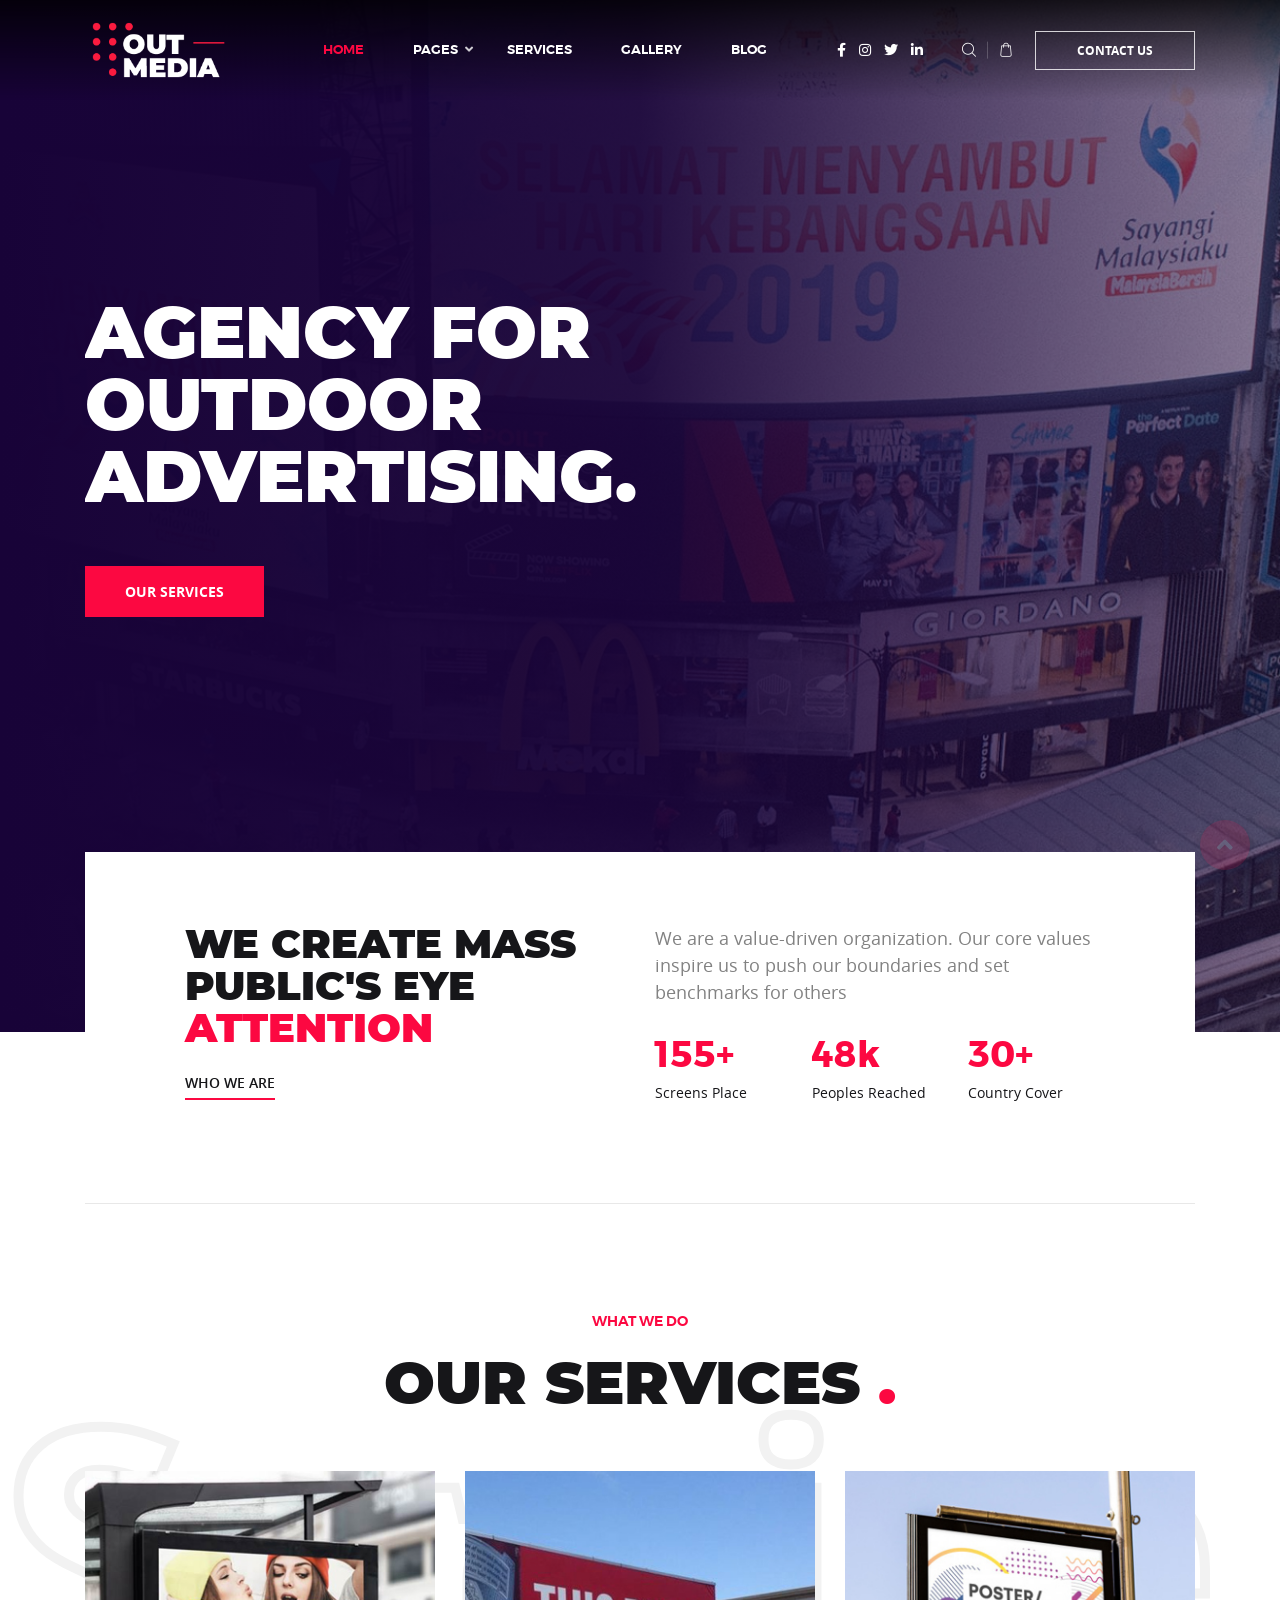
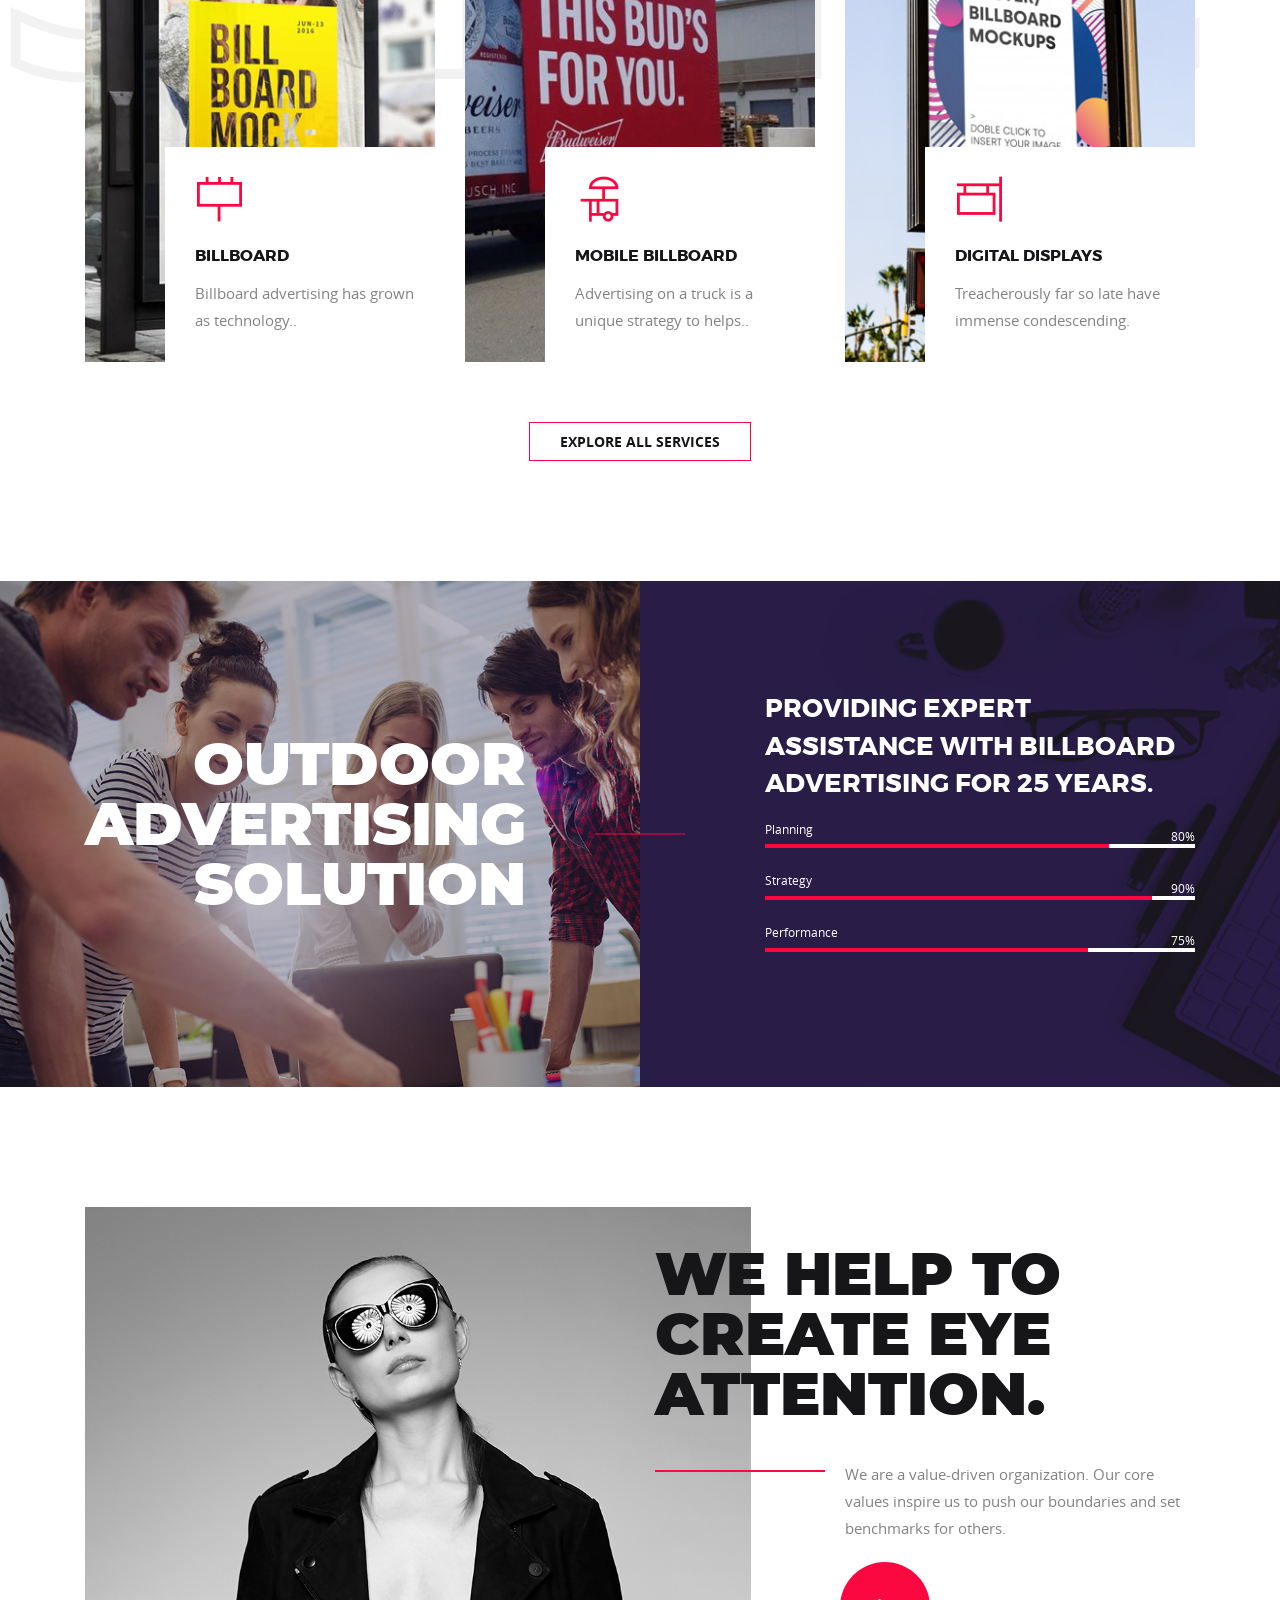
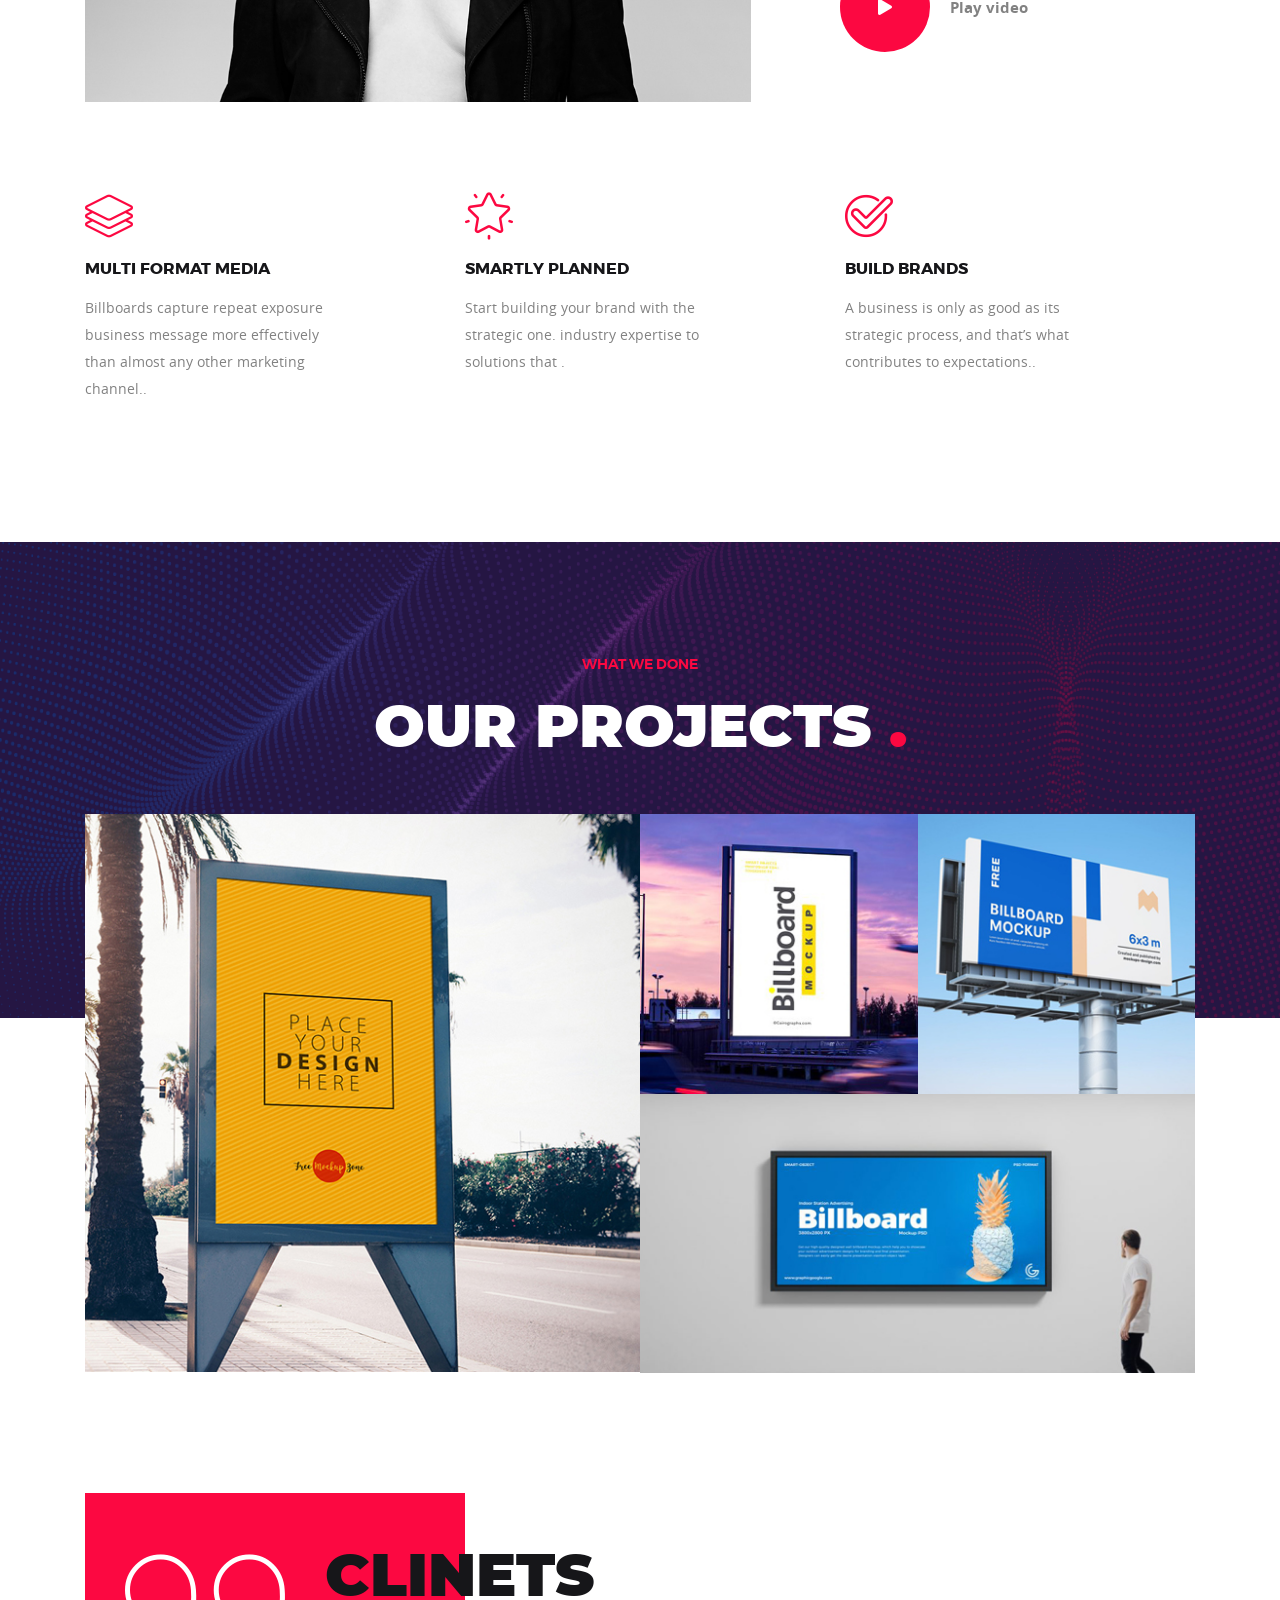
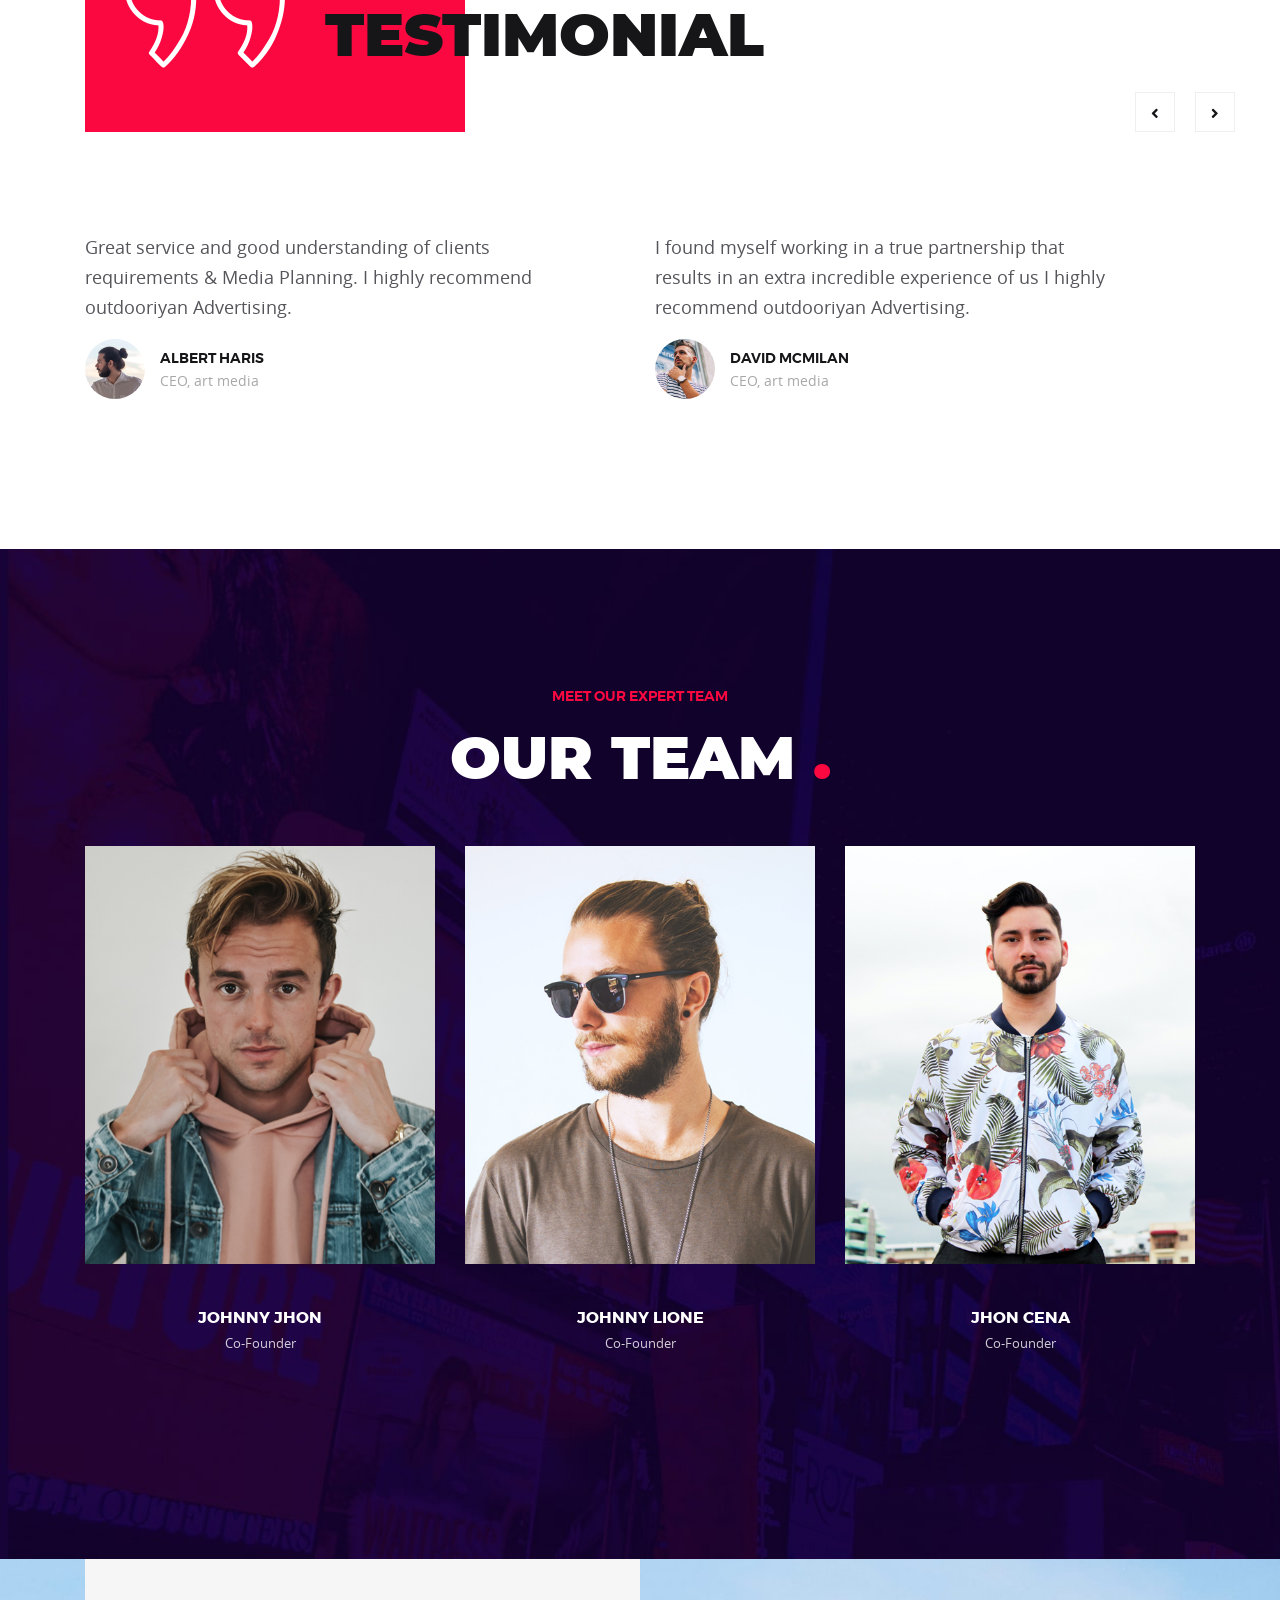
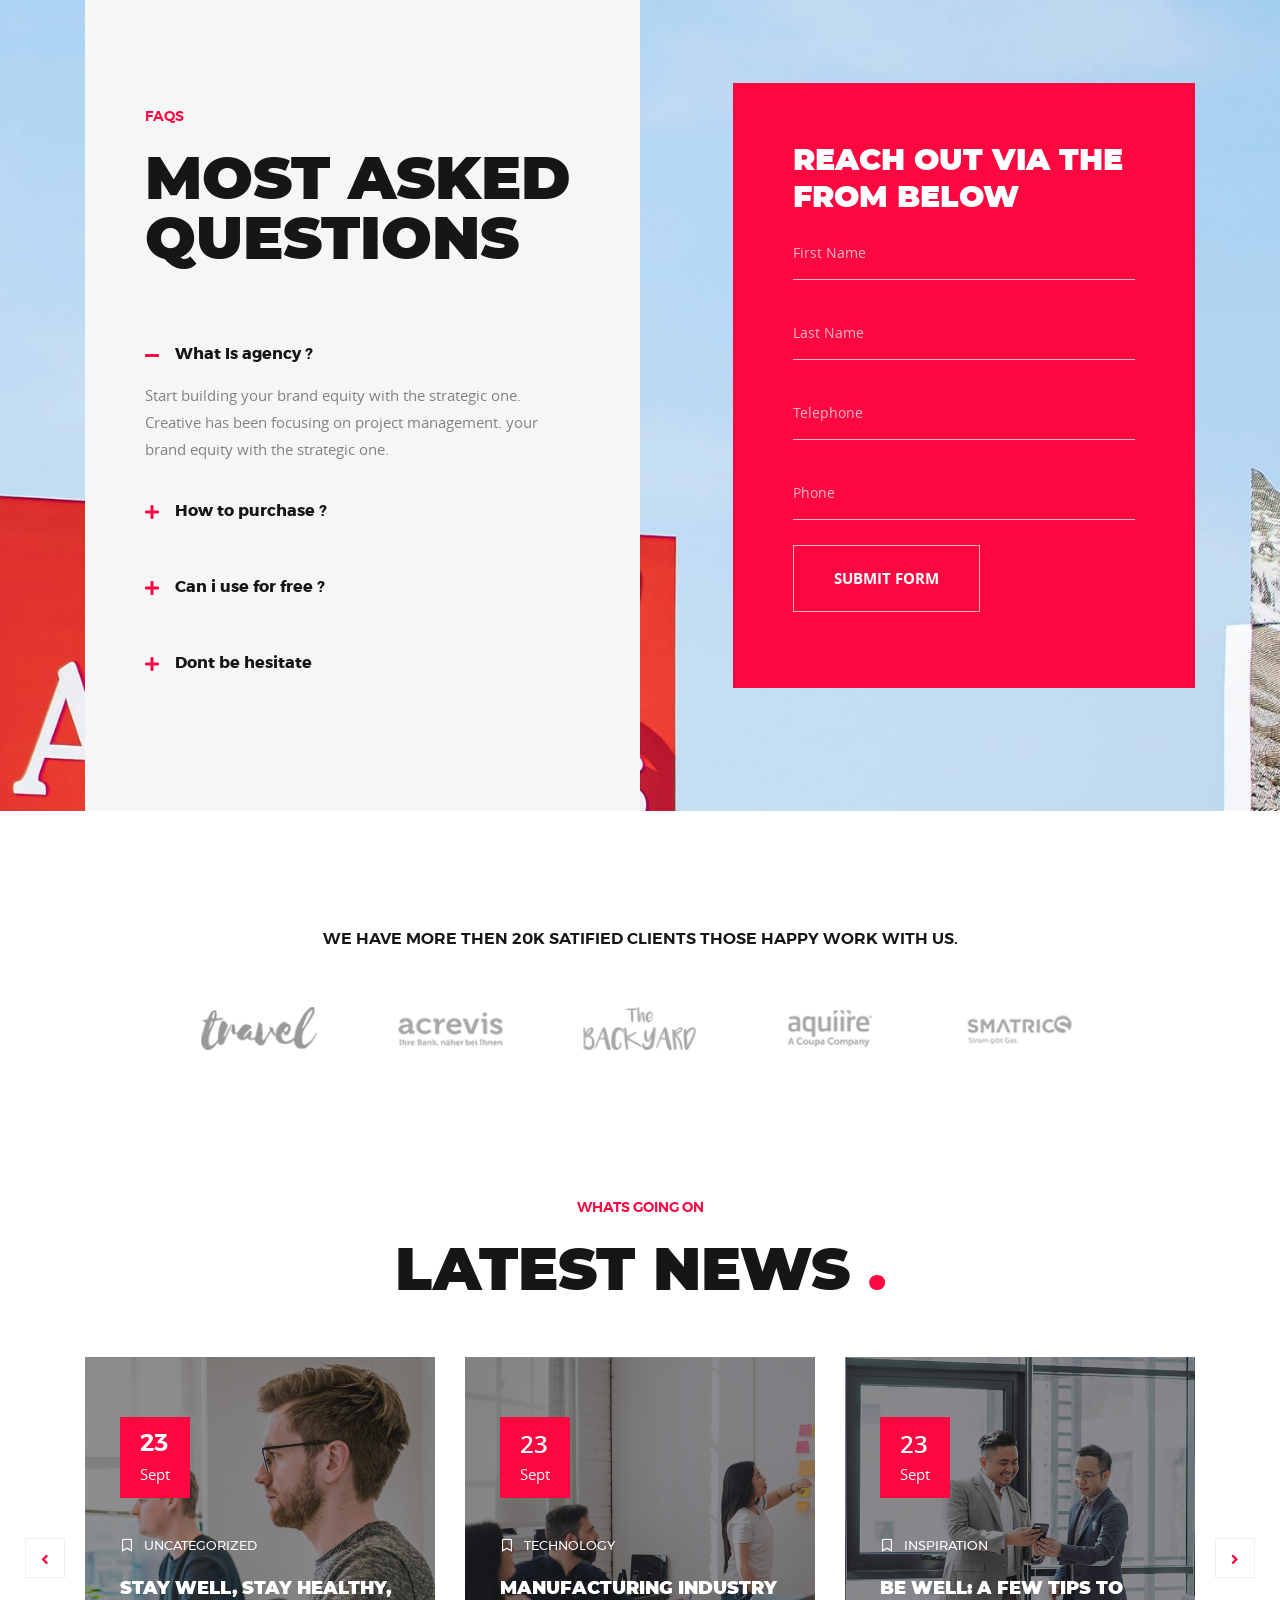
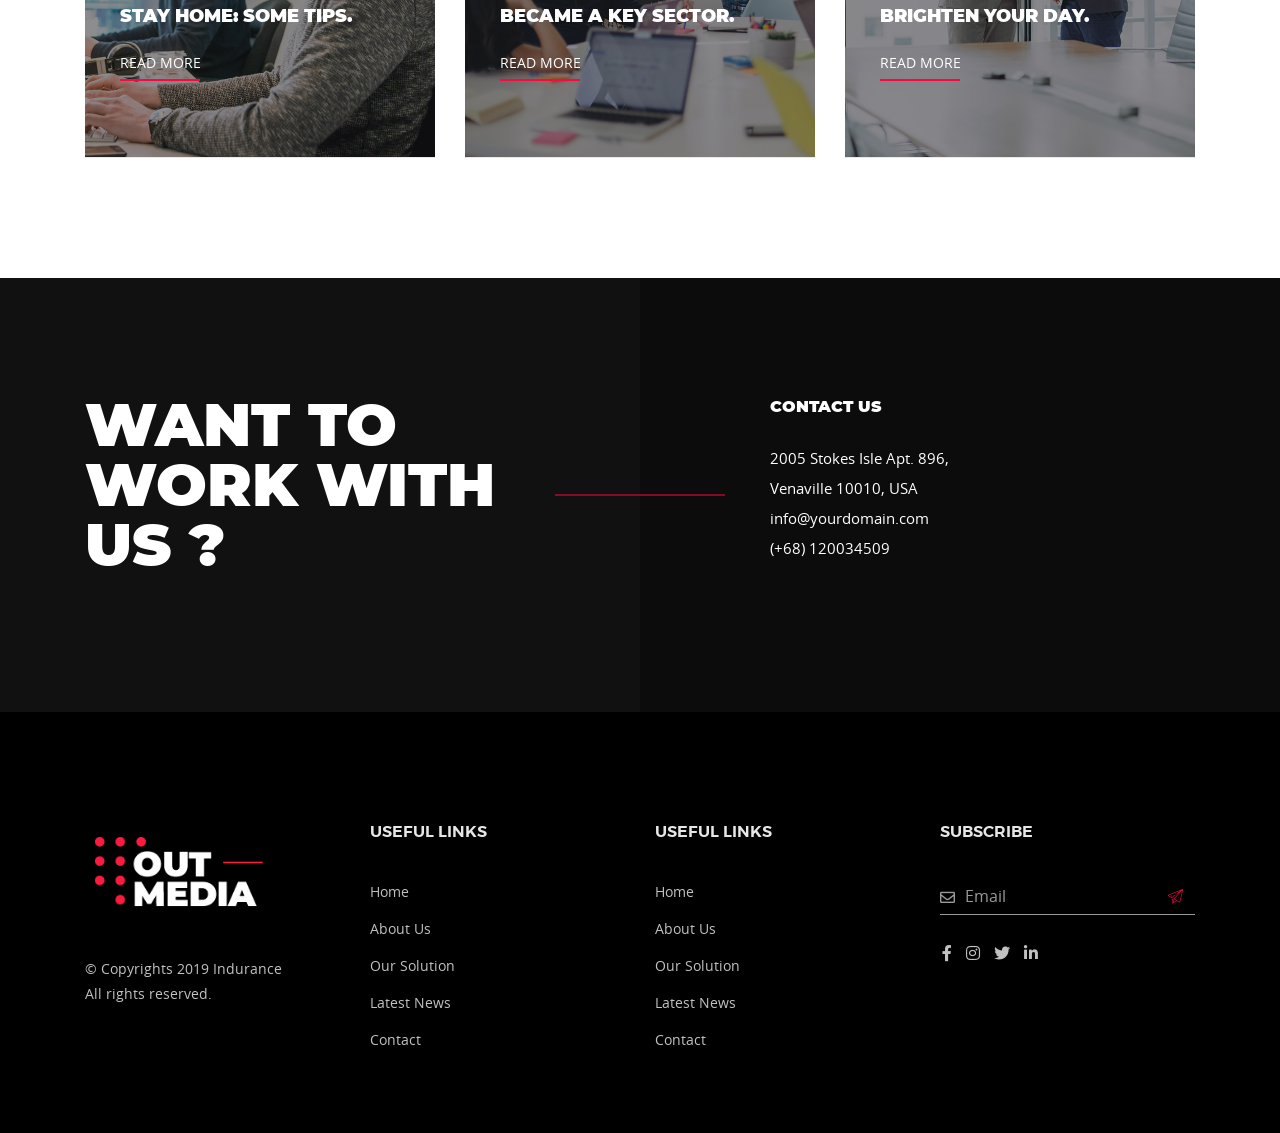
==== index.html @ 64bf1b4a "Gadlix-Start" ====
<!DOCTYPE html>
<html lang="en">

<head>
    <meta charset="UTF-8">
    <meta name="viewport" content="width=device-width, initial-scale=1.0">
    <meta http-equiv="X-UA-Compatible" content="IE=edge" />
    <meta http-equiv="X-UA-Compatible" content="ie=edge">
    <title>Outmedia | Outdoor & Billboard Agency HTML Template</title>
    <!-- favicon -->
    <link rel=icon href=favicon.png sizes="20x20" type="image/png">
    <!-- animate -->
    <link rel="stylesheet" href="assets/css/animate.css">
    <!-- bootstrap -->
    <link rel="stylesheet" href="assets/css/bootstrap.min.css">
    <!-- magnific popup -->
    <link rel="stylesheet" href="assets/css/magnific-popup.css">
    <!-- owl carousel -->
    <link rel="stylesheet" href="assets/css/owl.carousel.min.css">
    <!-- fontawesome -->
    <link rel="stylesheet" href="assets/css/font-awesome.min.css">
    <!-- flaticon -->
    <link rel="stylesheet" href="assets/css/flaticon.css">
    <!-- Main Stylesheet -->
    <link rel="stylesheet" href="assets/css/style.css">
    <!-- responsive Stylesheet -->
    <link rel="stylesheet" href="assets/css/responsive.css">

</head>

<body>
    <!-- //. search Popup -->
    <div class="body-overlay" id="body-overlay"></div>
    <div class="search-popup" id="search-popup">
        <form action="https://freakytheme.com/html/outmedia/index.html" class="search-form">
            <div class="form-group">
                <input type="text" class="form-control" placeholder="Search.....">
            </div>
            <button class="close-btn border-none"><i class="fas fa-times"></i></button>
        </form>
    </div>
    <div class="header">
        <!-- support bar area end -->
        <nav class="navbar nav-custom navbar-expand-lg">
            <div class="container nav-custom-container">
                <div class="responsive-mobile-menu">
                    <div class="logo-wrapper">
                        <a href="index.html" class="logo">
                            <img class="def" src="assets/img/logo.png" alt="">
                            <img class="alt" src="assets/img/logo-alt.png" alt="">
                        </a>
                    </div>
                    <button class="navbar-toggler cross-menu" type="button" data-toggle="collapse" data-target="#bizcoxx_main_menu" aria-expanded="false" aria-label="Toggle navigation">
                        <span class="cross-menu-wrapper">
                            <span class="bar1"></span>
                            <span class="bar2"></span>
                            <span class="bar3"></span>
                        </span>
                    </button>
                </div>
                <div class="collapse navbar-collapse" id="bizcoxx_main_menu">
                    <ul class="nav-custom-menu navbar-nav">
                        <li class="current-menu-item">
                            <a href="index.html">Home</a>
                        </li>
                        <li class="menu-item-has-children">
                            <a href="#">Pages</a>
                            <ul class="sub-menu">
                                <li><a href="about.html">About</a></li>
                                <li><a href="service-details.html">Service Single</a></li>
                                <li><a href="contact.html">Contact</a></li>
                            </ul>
                        </li>
                        <li>
                            <a href="services.html">Services</a>
                        </li>
                        <li><a href="gallery.html">Gallery</a></li>
                        <li><a href="blog-details.html">Blog</a></li>
                    </ul>
                </div>
                <div class="nav-right-content">
                    <div class="icon-part">
                        <ul class="social_link">
                            <li><a href="#"><i class="fab fa-facebook-f"></i></a></li>
                            <li><a href="#"><i class="fab fa-instagram"></i></a></li>
                            <li><a href="#"><i class="fab fa-twitter"></i></a></li>
                            <li><a href="#"><i class="fab fa-linkedin-in"></i></a></li>
                        </ul>
                        <ul class="cart-icon">
                            <li id="search"><a href="#"><i class="flaticon-magnifying-glass
                                                    "></i></a></li>
                            <li class="cart"><a href="#"><i class="flaticon-shopping-bag"></i></a></li>
                        </ul>
                    </div>
                    <div class="btn-wrapper">
                        <a href="#" class="boxed-btn blank">contact us</a>
                    </div>
                </div>
            </div>
        </nav>
        <!-- navbar area end -->
    </div>
    <div class="header-slider">
        <div class="header-area header-bg" style="background-image:url(assets/img/header-slider/slider-image-1.jpg);">
            <div class="container">
                <div class="row">
                    <div class="col-lg-7">
                        <div class="header-inner">
                            <!-- header inner -->
                            <h1 class="title">Agency for outdoor advertising.</h1>
                            <div class="btn-wrapper  desktop-left padding-top-30">
                                <a href="#" class="boxed-btn">Our services</a>
                            </div>
                        </div>
                        <!-- //.header inner -->
                    </div>
                </div>
            </div>
        </div>
        <div class="header-area header-bg overly" style="background-image:url(assets/img/header-slider/slider-image-2.jpg);">
            <div class="container">
                <div class="row">
                    <div class="col-lg-7">
                        <div class="header-inner">
                            <!-- header inner -->
                            <h1 class="title">Build Your Brand image with us
                            </h1>
                            <div class="btn-wrapper  desktop-left padding-top-30">
                                <a href="#" class="boxed-btn">Our services</a>
                            </div>
                        </div>
                        <!-- //.header inner -->
                    </div>
                </div>
            </div>
        </div>
        <div class="header-area header-bg" style="background-image:url(assets/img/header-slider/slider-image-3.jpg);">
            <div class="container">
                <div class="row">
                    <div class="col-lg-7">
                        <div class="header-inner">
                            <!-- header inner -->
                            <h1 class="title">Builds brand awareness immediatly
                            </h1>
                            <div class="btn-wrapper  desktop-left padding-top-30">
                                <a href="#" class="boxed-btn">Our services</a>
                            </div>
                        </div>
                        <!-- //.header inner -->
                    </div>
                </div>
            </div>
        </div>
    </div>
    <div class="counterup-area padding-bottom-80">
        <div class="container">
            <div class="counter-area m-top bg-white padding-top-110 padding-bottom-105">
                <div class="row">
                    <div class="col-lg-6">
                        <div class="section-inner">
                            <h2 class="section-inner-title">
                                we create mass public's eye <span>attention</span>
                            </h2>
                            <div class="btn-wrapper">
                                <a class="who-btn" href="#">who we are</a>
                            </div>
                        </div>
                    </div>
                    <div class="col-lg-6">
                        <div class="row">
                            <div class="col-lg-12">
                                <div class="counter-content">
                                    <p>We are a value-driven organization. Our core values inspire us to push our boundaries and set benchmarks for others</p>
                                </div>
                            </div>
                            <div class="col-md-4 col-sm-4 col-6">
                                <div class="single-counterup-01">
                                    <div class="content">
                                        <div class="count-wrap"><span class="count-num">250</span>+</div>
                                        <h4 class="title">Screens Place</h4>
                                    </div>
                                </div>
                            </div>
                            <div class="col-md-4 col-sm-4 col-6">
                                <div class="single-counterup-01">
                                    <div class="content">
                                        <div class="count-wrap"><span class="count-num">79</span>k</div>
                                        <h4 class="title">Peoples Reached</h4>
                                    </div>
                                </div>
                            </div>
                            <div class="col-md-4 col-sm-4 col-6">
                                <div class="single-counterup-01">
                                    <div class="content">
                                        <div class="count-wrap"><span class="count-num">49</span>+</div>
                                        <h4 class="title">Country Cover</h4>
                                    </div>
                                </div>
                            </div>
                        </div>
                    </div>
                </div>
            </div>
        </div>
    </div>

    <!-- Our Provide Area -->
    <section class="our-service-area padding-bottom-120">
        <div class="bg-text">
            <span class="title">Service</span>
        </div>
        <div class="container">
            <div class="row justify-content-center">
                <div class="col-lg-8">
                    <div class="section-title desktop-center padding-top-25 margin-bottom-55">
                        <p class="meta">what we do</p>
                        <h2 class="title">our SERVICES <span>.</span>
                        </h2>
                    </div>
                </div>
            </div>
            <div class="row">
                <div class="col-lg-4 col-md-6">
                    <div class="single-what-we-service-item margin-bottom-30">
                        <a href="#">
                            <div class="single-what-img">
                                <img src="assets/img/service/01.jpg" alt="">
                            </div>
                            <div class="content-wrapper">
                                <div class="icon">
                                    <i class="flaticon-2-billboard"></i>
                                </div>
                                <div class="content">
                                    <h4 class="title">Billboard</h4>
                                    <p>Billboard advertising has grown as technology..</p>
                                </div>
                            </div>
                        </a>
                    </div>
                </div>
                <div class="col-lg-4 col-md-6">
                    <div class="single-what-we-service-item margin-bottom-30">
                        <a href="#">
                            <div class="single-what-img">
                                <img src="assets/img/service/02.jpg" alt="">
                            </div>
                            <div class="content-wrapper">
                                <div class="icon">
                                    <i class="flaticon-2-hot-dog"></i>
                                </div>
                                <div class="content">
                                    <h4 class="title">Mobile Billboard</h4>
                                    <p>Advertising on a truck is a unique strategy to helps..</p>
                                </div>
                            </div>
                        </a>
                    </div>
                </div>
                <div class="col-lg-4 col-md-6">
                    <div class="single-what-we-service-item margin-bottom-30">
                        <a href="#">
                            <div class="single-what-img">
                                <img src="assets/img/service/03.jpg" alt="">
                            </div>
                            <div class="content-wrapper">
                                <div class="icon">
                                    <i class="flaticon-2-signboard"></i>
                                </div>
                                <div class="content">
                                    <h4 class="title">Digital Displays</h4>
                                    <p>Treacherously far so late have immense condescending.</p>
                                </div>
                            </div>
                        </a>
                    </div>
                </div>
                <div class="col-lg-12">
                    <div class="btn-wrapper desktop-center margin-top-30">
                        <a href="#" class="boxed-btn blank">explore all services</a>
                    </div>
                </div>
            </div>
        </div>
    </section>

    <!-- Our Advertising -->
    <div class="our-advertising-area bg-image padding-top-110 padding-bottom-110">
        <div class="line-b"></div>
        <div class="container">
            <div class="row">
                <div class="col-lg-6">
                    <div class="section-title white">
                        <h2 class="title">
                            Outdoor Advertising solution
                        </h2>
                    </div>
                </div>
                <div class="col-lg-6">
                    <div class="our-milestone">
                        <h2 class="title"> Providing expert assistance with billboard advertising for 25 years.</h2>
                        <div class="milestone-plan">
                            <div class="progress-item-wrapper">
                                <div class="progress-item">
                                    <div class="single-progressbar">
                                        <h4 class="subtitle">Planning</h4>
                                        <div class="html"></div>
                                    </div>
                                    <div class="single-progressbar">
                                        <h4 class="subtitle">Strategy</h4>
                                        <div class="css"></div>
                                    </div>
                                    <div class="single-progressbar">
                                        <h4 class="subtitle">Performance</h4>
                                        <div class="php"></div>
                                    </div>
                                </div>
                            </div>
                        </div>
                    </div>
                </div>
            </div>
        </div>
    </div>


    <!-- Our Business Growth -->
    <section class="our-business-area padding-bottom-120 padding-top-120">
        <div class="container">
            <div class="business-growth bg-image margin-bottom-90">
                <div class="row justify-content-center">
                    <div class="col-md-6 offset-md-6">
                        <div class="business-growth-top">
                            <div class="section-title padding-top-40 margin-bottom-55">
                                <h2 class="title">We help to create eye attention.
                                </h2>
                                <p>We are a value-driven organization. Our core values inspire us to push our boundaries and set benchmarks for others.</p>
                                <div class="vdo-btn">
                                    <a class="mfp-iframe video-play-btn" href="https://www.youtube.com/watch?v=-ZwQtICNbRc"><span class="video-play"><i class="fas fa-play mfp-iframe"></i></span>Play video</a>
                                </div>
                            </div>
                        </div>
                    </div>
                </div>
            </div>
            <div class="row">
                <div class="col-lg-4 col-sm-6">
                    <div class="single-why-us-box margin-bottom-20">
                        <div class="icon">
                            <i class="flaticon-3-layers"></i>
                        </div>
                        <div class="content">
                            <h4 class="title">Multi Format Media</h4>
                            <p>Billboards capture repeat exposure  business message more effectively than almost any other marketing channel..
                            </p>
                        </div>
                    </div>
                </div>
                <div class="col-lg-4 col-sm-6">
                    <div class="single-why-us-box margin-bottom-20">
                        <div class="icon">
                            <i class="flaticon-3-favorites"></i>
                        </div>
                        <div class="content">
                            <h4 class="title">Smartly Planned</h4>
                            <p>Start building your brand with the strategic one. industry expertise to solutions that .
                            </p>
                        </div>
                    </div>
                </div>
                <div class="col-lg-4 col-sm-6">
                    <div class="single-why-us-box margin-bottom-20">
                        <div class="icon">
                            <i class="flaticon-3-checked"></i>
                        </div>
                        <div class="content">
                                <h4 class="title">Build Brands</h4>
                            <p>A business is only as good as its strategic process, and that’s what contributes to expectations..
                            </p>
                        </div>
                    </div>
                </div>
            </div>
        </div>
    </section>
    <!-- Our Project Gallery -->
    <section class="our-project-area bg-image padding-top-110 padding-bottom-120">
        <div class="container">
            <div class="row justify-content-center">
                <div class="col-lg-8">
                    <div class="section-title white desktop-center margin-bottom-55">
                        <p class="meta">What we done</p>
                        <h2 class="title">our projects <span>.</span> </h2>
                    </div>
                </div>
            </div>
            <div class="row no-gutters">
                <div class="col-lg-6">
                    <div class="project-gallery-item">
                        <img src="assets/img/project/02.jpg" alt="">
                        <div class="content">
                            <div class="caption">
                                <h2 class="title">City billboard</h2>
                                <p>Billboard Place</p>
                            </div>
                        </div>
                    </div>
                </div>
                <div class="col-lg-6">
                    <div class="row no-gutters">
                        <div class="col-sm-6">
                            <div class="project-gallery-item">
                                <img src="assets/img/project/03.jpg" alt="">
                                <div class="content">
                                    <div class="caption">
                                        <h2 class="title">Art Gallery</h2>
                                        <p>Digital Sign</p>
                                    </div>
                                </div>
                            </div>
                        </div>
                        <div class="col-sm-6">
                            <div class="project-gallery-item">
                                <img src="assets/img/project/04.jpg" alt="">
                                <div class="content">
                                    <a href="#">
                                        <h2 class="title">Food Print</h2>
                                        <p>Mobile Billboard</p>
                                    </a>
                                </div>
                            </div>
                        </div>
                        <div class="col-md-12">
                            <div class="project-gallery-item">
                                <img src="assets/img/project/05.jpg" alt="">
                                <div class="content">
                                    <a href="#">
                                        <h2 class="title">art Gallery</h2>
                                        <p>Hoarding</p>
                                    </a>
                                </div>
                            </div>
                        </div>
                    </div>
                </div>
            </div>
        </div>
    </section>


    <!-- testimonial area start  -->
    <section class="testimonial-area padding-bottom-120">
        <div class="container">
            <div class="row">
                <div class="col-xl-7 col-lg-7">
                    <div class="testimonial-top padding-bottom-50 padding-top-55">
                        <div class="section-title">
                            <div class="icon">
                                <i class="flaticon-right-quote-1"></i>
                            </div>
                            <h2 class="title">Clinets testimonial </h2>
                        </div>
                    </div>
                </div>
            </div>
            <div class="row">
                <div class="col-lg-12">
                    <div class="testimonial-carousel-area margin-top-100">
                        <div class="testimonial-carousel">
                            <div class="single-testimonial-item">
                                <div class="content">
                                    <div class="content-wrapper">
                                        <p class="description"> Great service and good understanding of clients requirements & Media Planning. I highly recommend outdooriyan Advertising.</p>
                                    </div>
                                    <div class="author-details">
                                        <div class="thumb">
                                            <img src="assets/img/testimonial/01.jpg" alt="testimonial">
                                        </div>
                                        <div class="author-meta">
                                            <h4 class="title">Albert Haris
                                            </h4>
                                            <span class="designation">CEO, art media</span>
                                        </div>
                                    </div>
                                </div>
                            </div>
                            <div class="single-testimonial-item">
                                <div class="content">
                                    <div class="content-wrapper">
                                        <p class="description">I found myself working in a true partnership that results in an extra incredible experience of us I highly recommend outdooriyan Advertising.</p>
                                    </div>
                                    <div class="author-details">
                                        <div class="thumb">
                                            <img src="assets/img/testimonial/02.jpg" alt="testimonial">
                                        </div>
                                        <div class="author-meta">
                                            <h4 class="title">David Mcmilan
                                            </h4>
                                            <span class="designation">CEO, art media</span>
                                        </div>
                                    </div>
                                </div>
                            </div>
                        </div>
                    </div>
                </div>
            </div>
        </div>
    </section>
    <!-- testimonial area end -->

    <!-- Team Section -->
    <section class="creative-team bg-image padding-top-110 padding-bottom-55" style="background-image: url(assets/img/bg/team-bg.jpg);">
        <div class="container">
            <div class="row justify-content-center">
                <div class="col-xl-8 col-lg-12">
                    <div class="section-title white desktop-center padding-top-25 margin-bottom-55">
                        <p class="meta">meet our expert team </p>
                        <h2 class="title">our team <span>.</span></h2>
                    </div>
                </div>
            </div>
            <div class="row">
                <div class="col-lg-4  col-sm-6 padding-bottom-60">
                    <div class="team-section">
                        <div class="team-img-cont">
                            <img src="assets/img/team/01.jpg" alt="">
                        </div>
                        <div class="content">
                            <div class="social-link style-03">
                                <ul>
                                    <li><a href="#"><i class="fab fa-facebook-square facebook"></i></a></li>
                                    <li><a href="#"><i class="fab fa-twitter-square twitter"></i></a></li>
                                    <li><a href="#"><i class="fab fa-google-plus-square g-plus"></i></a></li>
                                </ul>
                            </div>
                            <h4 class="title">Johnny Jhon</h4>
                            <span>Co-Founder</span>
                        </div>
                    </div>
                </div>
                <div class="col-lg-4  col-sm-6 padding-bottom-60">
                    <div class="team-section">
                        <div class="team-img-cont">
                            <img src="assets/img/team/02.jpg" alt="">
                        </div>
                        <div class="content">
                            <div class="social-link style-03">
                                <ul>
                                    <li><a href="#"><i class="fab fa-facebook-square facebook"></i></a></li>
                                    <li><a href="#"><i class="fab fa-twitter-square twitter"></i></a></li>
                                    <li><a href="#"><i class="fab fa-google-plus-square g-plus"></i></a></li>
                                </ul>
                            </div>
                            <h4 class="title">Johnny Lione</h4>
                            <span>Co-Founder</span>
                        </div>
                    </div>
                </div>
                <div class="col-lg-4  col-sm-6 padding-bottom-60">
                    <div class="team-section">
                        <div class="team-img-cont">
                            <img src="assets/img/team/03.jpg" alt="">
                        </div>
                        <div class="content">
                            <div class="social-link style-03">
                                <ul>
                                    <li><a href="#"><i class="fab fa-facebook-square facebook"></i></a></li>
                                    <li><a href="#"><i class="fab fa-twitter-square twitter"></i></a></li>
                                    <li><a href="#"><i class="fab fa-google-plus-square g-plus"></i></a></li>
                                </ul>
                            </div>
                            <h4 class="title">Jhon Cena</h4>
                            <span>Co-Founder</span>
                        </div>
                    </div>
                </div>
            </div>
        </div>
    </section>

    
    <!-- Request free quote -->
    <div class="request-area bg-image" style="background-image: url(assets/img/bg/bg-faq.jpg)">
        <div class="container">
            <div class="row no-gutters">
                <div class="col-lg-6">
                    <div class="left-content-area">
                        <div class="section-title padding-top-25 margin-bottom-55">
                            <p class="meta">faqs</p>
                            <h2 class="title">Most asked questions</h2>
                        </div>
                        <div class="accordion-wrapper">
                            <div id="accordion">
                                <div class="card">
                                    <div class="card-header" id="headingOne">
                                        <h5 class="mb-0">
                                            <a href="#" data-toggle="collapse" data-target="#collapseOne" aria-expanded="true" aria-controls="collapseOne" class="collapsed">
                                                What Is agency ?
                                        </a>
                                        </h5>
                                    </div>

                                    <div id="collapseOne" class="collapse show" aria-labelledby="headingOne" data-parent="#accordion">
                                        <div class="card-body">
                                            Start building your brand equity with the strategic one. Creative has been focusing on project management. your brand equity with the strategic one.
                                        </div>
                                    </div>
                                </div>
                                <div class="card">
                                    <div class="card-header" id="headingTwo">
                                        <h5 class="mb-0">
                                            <a href="#" class="collapsed" data-toggle="collapse" data-target="#collapseTwo" aria-expanded="false" aria-controls="collapseTwo">
                                                How to purchase ?

                                      </a>
                                        </h5>
                                    </div>
                                    <div id="collapseTwo" class="collapse" aria-labelledby="headingTwo" data-parent="#accordion">
                                        <div class="card-body">
                                            If you are accused of committing a crime, you will need the very best criminal defense attorneys in Fresno. We are especially skilled.
                                        </div>
                                    </div>
                                </div>
                                <div class="card">
                                    <div class="card-header" id="headingThree">
                                        <h5 class="mb-0">
                                            <a href="#" class="collapsed" data-toggle="collapse" data-target="#collapseThree" aria-expanded="false" aria-controls="collapseThree">
                                                Can i use for free ?
                                      </a>
                                        </h5>
                                    </div>
                                    <div id="collapseThree" class="collapse" aria-labelledby="headingThree" data-parent="#accordion">
                                        <div class="card-body">
                                            If you are accused of committing a crime, you will need the very best criminal defense attorneys in Fresno. We are especially skilled.
                                        </div>
                                    </div>
                                </div>
                                <div class="card">
                                    <div class="card-header" id="headingFour">
                                        <h5 class="mb-0">
                                            <a href="#" class="collapsed" data-toggle="collapse" data-target="#collapseFour" aria-expanded="false" aria-controls="collapseThree">
                                                Dont be hesitate
                                      </a>
                                        </h5>
                                    </div>
                                    <div id="collapseFour" class="collapse" aria-labelledby="headingFour" data-parent="#accordion">
                                        <div class="card-body">
                                            If you are accused of committing a crime, you will need the very best criminal defense attorneys in Fresno. We are especially skilled.
                                        </div>
                                    </div>
                                </div>
                            </div>
                        </div>
                    </div>
                </div>
                <div class="col-lg-5 offset-lg-1">
                    <div class="right-content-area">
                        <div class="request-page-form-wrap">
                            <h4 class="title">reach out via the from below</h4>
                            <form action="https://freakytheme.com/html/outmedia/request.html" class="request-page-form" novalidate="novalidate">
                                <div class="row">
                                    <div class="col-md-12">
                                        <div class="form-group">
                                            <input type="text" name="fname" placeholder="First Name" class="form-control" required="" aria-required="true">
                                        </div>
                                    </div>
                                    <div class="col-md-12">
                                        <div class="form-group">
                                            <input type="text" name="lname" placeholder="Last Name" class="form-control" required="" aria-required="true">
                                        </div>
                                    </div>
                                    <div class="col-md-12">
                                        <div class="form-group">
                                            <input type="text" name="telephone" placeholder="Telephone" class="form-control" required="" aria-required="true">
                                        </div>
                                    </div>
                                    <div class="col-md-12">
                                        <div class="form-group">
                                            <input type="text" name="phone" placeholder="Phone" class="form-control" required="" aria-required="true">
                                        </div>
                                    </div>
                                    <div class="col-md-12">
                                        <div class="form-group">
                                            <input type="submit" value="Submit Form" class="submit-btn">
                                        </div>
                                    </div>
                                </div>
                            </form>
                        </div>
                    </div>
                </div>
            </div>
        </div>
    </div>
    <!--=======================
    Client Section
    ========================-->
    <div class="client-section bg-liteblue padding-top-120">
        <div class="container">
            <div class="row justify-content-center">
                <div class="col-lg-8">
                    <div class="section-title desktop-center padding-bottom-50">
                        <h3 class="client-title">
                            We have more then 20k satified clients those happy work with us.
                        </h3>
                    </div>
                </div>
            </div>
            <div class="row">
                <div class="col-md-10 offset-md-1">
                    <div class="client-area">
                        <div class="client-active-area">
                            <div class="single-brand">
                                <a href="#"><img src="assets/img/client/01.png" alt=""></a>
                            </div>
                            <div class="single-brand">
                                <a href="#"><img src="assets/img/client/02.png" alt=""></a>
                            </div>
                            <div class="single-brand">
                                <a href="#"><img src="assets/img/client/03.png" alt=""></a>
                            </div>
                            <div class="single-brand">
                                <a href="#"><img src="assets/img/client/04.png" alt=""></a>
                            </div>
                            <div class="single-brand">
                                <a href="#"><img src="assets/img/client/05.png" alt=""></a>
                            </div>
                        </div>
                    </div>
                </div>
            </div>
        </div>
    </div>
    <!-- blog area start  -->
    <section class="blog-area padding-top-120 padding-bottom-120">
        <div class="container">
            <div class="row justify-content-center">
                <div class="col-lg-8">
                    <div class="section-title desktop-center padding-top-25 margin-bottom-55">
                        <p class="meta">whats going on </p>
                        <h2 class="title">Latest news<span> .</span> </h2>
                    </div>
                </div>
            </div>
            <div class="row">
                <div class="col-lg-12">
                    <div class="blog-grid-carosel-wrapper">
                        <div class="blog-grid-carousel">
                            <div class="single-blog-grid-01">
                                <div class="single-blog-grid-thumb">
                                    <img src="assets/img/blog/01.jpg" alt="">
                                </div>
                                <a href="#">
                                    <div class="content">
                                        <div class="post-date">
                                            <h2 class="date">23</h2>
                                            <span>Sept</span>
                                        </div>
                                        <ul class="post-meta">
                                            <li>
                                                <div class="cats"><i class="far fa-bookmark"></i><span>Uncategorized</span></div>
                                            </li>
                                        </ul>
                                        <h4 class="title">Stay Well, Stay Healthy, Stay Home: Some Tips.</h4>
                                        <div class="blog-bottom">
                                            <span class="line-btn">Read More</span>
                                        </div>
                                    </div>
                                </a>
                            </div>
                            <div class="single-blog-grid-01">
                                <div class="single-blog-grid-thumb">
                                    <img src="assets/img/blog/02.jpg" alt="">
                                </div>
                                <a href="#">
                                    <div class="content">
                                        <div class="post-date">
                                            <div class="date">23</div>
                                            <span>Sept</span>
                                        </div>
                                        <ul class="post-meta">
                                            <li>
                                                <div class="cats"><i class="far fa-bookmark"></i>Technology</div>
                                            </li>
                                        </ul>
                                        <h4 class="title">Manufacturing industry became a key sector.</h4>
                                        <div class="blog-bottom">
                                            <span class="line-btn">Read More</span>
                                        </div>
                                    </div>
                                </a>
                            </div>
                            <div class="single-blog-grid-01">
                                <div class="single-blog-grid-thumb">
                                    <img src="assets/img/blog/03.jpg" alt="">
                                </div>
                                <a href="#">
                                    <div class="content">
                                        <div class="post-date">
                                            <div class="date">23</div>
                                            <span>Sept</span>
                                        </div>
                                        <ul class="post-meta">
                                            <li>
                                                <div class="cats"><i class="far fa-bookmark"></i>Inspiration</div>
                                            </li>
                                        </ul>
                                        <h4 class="title">Be Well: A Few Tips to Brighten your Day.</h4>
                                        <div class="blog-bottom">
                                            <span class="line-btn">Read More</span>
                                        </div>
                                    </div>
                                </a>
                            </div>
                        </div>
                    </div>
                </div>
            </div>
        </div>
    </section>
    <!-- blog area end -->
    <!-- Contact area start  -->
    <div class="contact-area padding-top-120 padding-bottom-120">
        <div class="container">
            <div class="row">
                <div class="col-sm-6">
                    <div class="section-title white">
                        <h2 class="title">want to work with us ?</h2>
                    </div>
                </div>
                <div class="col-sm-6">
                    <div class="contact-content">
                        <h4 class="title">
                            Contact us
                        </h4>
                        <p>2005 Stokes Isle Apt. 896, Venaville 10010, USA info@yourdomain.com (+68) 120034509</p>
                    </div>
                </div>
            </div>
        </div>
    </div>
    <!-- Contact area end -->

    <!-- footer area start -->
    <footer class="footer-area">
        <div class="footer-top padding-top-115 padding-bottom-50">
            <div class="container">
                <div class="row">
                    <div class="col-lg-3 col-md-6 col-sm-6">
                        <div class="footer-widget widget">
                            <div class="about_us_widget">
                                <a href="index.html" class="footer-logo"> <img src="assets/img/logo.png" alt="footer logo"></a>
                                <p>© Copyrights 2019 Indurance <br/> All rights reserved.
                                </p>
                            </div>
                        </div>
                    </div>
                    <div class="col-lg-3 col-md-6 col-sm-6">
                        <div class="footer-widget widget widget_nav_menu">
                            <h4 class="widget-title">Useful links</h4>
                            <ul>
                                <li><a href="#">Home</a></li>
                                <li><a href="#">About Us</a></li>
                                <li><a href="#">Our Solution</a></li>
                                <li><a href="#">Latest News</a></li>
                                <li><a href="#">Contact</a></li>
                            </ul>
                        </div>
                    </div>
                    <div class="col-lg-3 col-md-6 col-sm-6">
                        <div class="footer-widget widget widget_nav_menu">
                            <h4 class="widget-title">Useful links</h4>
                            <ul>
                                <li><a href="#">Home</a></li>
                                <li><a href="#">About Us</a></li>
                                <li><a href="#">Our Solution</a></li>
                                <li><a href="#">Latest News</a></li>
                                <li><a href="#">Contact</a></li>
                            </ul>
                        </div>
                    </div>
                    <div class="col-lg-3 col-md-6 col-sm-6">
                        <div class="footer-widget widget ">
                            <h4 class="widget-title">Subscribe </h4>
                            <div class="subscribe-area">
                                <form class="subscribe-form" action="https://freakytheme.com/html/outmedia/index.html">
                                    <div class="form-group">
                                        <input type="text" class="form-control" placeholder="Email" />
                                        <div class="icon"><i class="far fa-envelope"></i></div>
                                    </div>
                                    <button type="submit" class="subscribe-btn"><i class="flaticon-send"></i></button>
                                </form>
                            </div>
                            <div>
                                <ul class="social_share">
                                    <li><a href="#"><i class="fab fa-facebook-f"></i></a></li>
                                    <li><a href="#"><i class="fab fa-instagram"></i></a></li>
                                    <li><a href="#"><i class="fab fa-twitter"></i></a></li>
                                    <li><a href="#"><i class="fab fa-linkedin-in"></i></a></li>
                                </ul>
                            </div>
                        </div>
                    </div>
                </div>
            </div>
        </div>
    </footer>
    <!-- footer area end -->



    <!-- back to top area start -->
    <div class="back-to-top">
        <span class="back-top"><i class="fa fa-angle-up"></i></span>
    </div>
    <!-- back to top area end -->

    <!-- preloader area start -->
    <div id="preloader">
        <div id="loader"></div>
    </div>
    <!-- preloader area end -->

    <!-- jquery -->
    <script src="assets/js/jquery-2.2.4.min.js"></script>
    <!-- popper -->
    <script src="assets/js/popper.min.js"></script>
    <!-- bootstrap -->
    <script src="assets/js/bootstrap.min.js"></script>
    <!-- magnific popup -->
    <script src="assets/js/jquery.magnific-popup.js"></script>
    <!-- wow -->
    <script src="assets/js/wow.min.js"></script>
    <!-- owl carousel -->
    <script src="assets/js/owl.carousel.min.js"></script>
    <!-- waypoint -->
    <script src="assets/js/waypoints.min.js"></script>
    <!-- counterup -->
    <script src="assets/js/jquery.counterup.min.js"></script>
    <!-- imageloaded -->
    <script src="assets/js/imagesloaded.pkgd.min.js"></script>
    <!-- isotope -->
    <script src="assets/js/isotope.pkgd.min.js"></script>
    <!-- Progress-Bar -->
    <script src="assets/js/jQuery.rProgressbar.min.js"></script>
    <!-- Progress-Bar Active js -->
    <script src="assets/js/active.rProgressbar.js"></script>
    <!-- main js -->
    <script src="assets/js/main.js"></script>

</body>

</html>
---- assets/css/flaticon.css ----
/*
  	Flaticon icon font: Flaticon
  	Creation date: 25/08/2019 15:18
  	*/
	
	@font-face {
	    font-family: "flaticon";
	    src: url("../fonts/icon-set-1/Flaticon.eot");
	    src: url("../fonts/icon-set-1/Flaticond41d.eot?#iefix") format("embedded-opentype"), 
	    url("../fonts/icon-set-1/Flaticon.woff2") format("woff2"), 
	    url("../fonts/icon-set-1/Flaticon.woff") format("woff"), 
	    url("../fonts/icon-set-1/Flaticon.ttf") format("truetype");
	    font-weight: normal;
	    font-style: normal;
	}

	@font-face {
  font-family: "Flaticon-2";
  src: url("../fonts/icon-set-2/Flaticon.eot");
  src: url("../fonts/icon-set-2/Flaticond41d.eot?#iefix") format("embedded-opentype"),
       url("../fonts/icon-set-2/Flaticon.woff") format("woff"),
       url("../fonts/icon-set-2/Flaticon.ttf") format("truetype"),
       url("../fonts/icon-set-2/Flaticon.svg#Flaticon") format("svg");
  font-weight: normal;
  font-style: normal;
}

@font-face {
  font-family: "Flaticon-3";
  src: url("../fonts/icon-set-3/Flaticon.eot");
  src: url("../fonts/icon-set-3/Flaticond41d.eot?#iefix") format("embedded-opentype"),
       url("../fonts/icon-set-3/Flaticon.woff") format("woff"),
       url("../fonts/icon-set-3/Flaticon.svg#Flaticon") format("svg");
  font-weight: normal;
  font-style: normal;
}  
	
	[class^="flaticon-"]:before,
	[class*="flaticon-"]:before,
	[class^="flaticon-"]:after,
	[class*=" flaticon-"]:after {
	    font-family: Flaticon;
	    font-style: normal;
	}
	[class^="flaticon-2"]:before,
	[class*="flaticon-2"]:before,
	[class^="flaticon-2"]:after,
	[class*=" flaticon-2"]:after {
	    font-family: Flaticon-2;
	    font-style: normal;
	}
	[class^="flaticon-3"]:before,
	[class*="flaticon-3"]:before,
	[class^="flaticon-3"]:after,
	[class*=" flaticon-3"]:after {
	    font-family: Flaticon-3;
	    font-style: normal;
	}

	.flaticon-bench:before { content: "\f100"; }
	
	.flaticon-group:before {
	    content: "\f102";
	}
	
	.flaticon-global:before {
	    content: "\f103";
	}
	
	.flaticon-translate:before {
	    content: "\f104";
	}
	
	.flaticon-reach:before {
	    content: "\f105";
	}
	
	.flaticon-information:before {
	    content: "\f106";
	}
	
	.flaticon-24-hours:before {
	    content: "\f107";
	}
	
	.flaticon-phone:before {
	    content: "\f108";
	}
	
	
	
	.flaticon-search:before {
	    content: "\f113";
	}
	
	.flaticon-search-1:before {
	    content: "\f114";
	}
	
	.flaticon-shopping-cart:before {
	    content: "\f115";
	}
	
	.flaticon-shopping-cart-1:before {
	    content: "\f116";
	}
	
	.flaticon-shopping-cart-2:before {
	    content: "\f117";
	}
	
	.flaticon-twitter:before {
	    content: "\f118";
	}
	
	.flaticon-facebook:before {
	    content: "\f119";
	}
	
	.flaticon-play:before {
	    content: "\f11a";
	}
	
	.flaticon-right-quote:before {
	    content: "\f11b";
	}
	
	.flaticon-right-quote-1:before {
	    content: "\f11c";
	}
	
	.flaticon-call:before {
	    content: "\f11d";
	}
	
	.flaticon-mail:before {
	    content: "\f11e";
	}
	
	.flaticon-mail-1:before {
	    content: "\f11f";
	}
	
	.flaticon-mail-2:before {
	    content: "\f120";
	}
	
	.flaticon-communications:before {
	    content: "\f121";
	}
	
	.flaticon-newsletter:before {
	    content: "\f122";
	}
	
	.flaticon-communications-1:before {
	    content: "\f123";
	}
	
	.flaticon-clock:before {
	    content: "\f124";
	}
	
	.flaticon-right-arrow:before {
	    content: "\f125";
	}
	
	.flaticon-left-arrow:before {
	    content: "\f126";
	}
	
	.flaticon-system:before {
	    content: "\f128";
	}
	
	.flaticon-feedback:before {
	    content: "\f12a";
	}
	
	
	.flaticon-24h:before {
	    content: "\f134";
	}
	
	
	.flaticon-map-1:before {
	    content: "\f13d";
	}
	
	.flaticon-treasure:before {
	    content: "\f13e";
	}
	
	.flaticon-map-2:before {
	    content: "\f13f";
	}
	
	.flaticon-map-3:before {
	    content: "\f140";
	}
	
	.flaticon-map-4:before {
	    content: "\f141";
	}
	
	.flaticon-appointment:before {
	    content: "\f142";
	}
	
	.flaticon-calendar:before {
	    content: "\f143";
	}
	
	.flaticon-schedule:before {
	    content: "\f144";
	}
	
	.flaticon-booking:before {
	    content: "\f145";
	}
	
	.flaticon-calendar-1:before {
	    content: "\f146";
	}
	
	
	.flaticon-right-arrow-1:before {
	    content: "\f158";
	}
	
	.flaticon-right:before {
	    content: "\f159";
	}
	
	.flaticon-left-arrow-1:before {
	    content: "\f15a";
	}
	
	.flaticon-left-arrow-2:before {
	    content: "\f15b";
	}
	
	.flaticon-right-chevron:before {
	    content: "\f15c";
	}
	
	.flaticon-download:before {
	    content: "\f15d";
	}
	
	.flaticon-play-button:before {
	    content: "\f15e";
	}
		
	.flaticon-shopping-bag:before {
	    content: "\f167";
	}
	
	.flaticon-magnifying-glass:before {
	    content: "\f168";
	}
	
	.flaticon-paper-plane:before {
	    content: "\f169";
	}
	
	.flaticon-send:before {
	    content: "\f16a";
	}

.flaticon-2-bench:before { content: "\f100"; }
.flaticon-2-billboard:before { content: "\f101"; }
.flaticon-2-bridge:before { content: "\f102"; }
.flaticon-2-building:before { content: "\f103"; }
.flaticon-2-building-1:before { content: "\f104"; }
.flaticon-2-building-2:before { content: "\f105"; }
.flaticon-2-building-3:before { content: "\f106"; }
.flaticon-2-building-4:before { content: "\f107"; }
.flaticon-2-bus-stop:before { content: "\f108"; }
.flaticon-2-city-hall:before { content: "\f109"; }
.flaticon-2-cityscape:before { content: "\f10a"; }
.flaticon-2-coffee-shop:before { content: "\f10b"; }
.flaticon-2-electricity:before { content: "\f10c"; }
.flaticon-2-factory:before { content: "\f10d"; }
.flaticon-2-ferris-wheel:before { content: "\f10e"; }
.flaticon-2-fire-hydrant:before { content: "\f10f"; }
.flaticon-2-fountain:before { content: "\f110"; }
.flaticon-2-hospital:before { content: "\f111"; }
.flaticon-2-hot-dog:before { content: "\f112"; }
.flaticon-2-house:before { content: "\f113"; }
.flaticon-2-light:before { content: "\f114"; }
.flaticon-2-light-1:before { content: "\f115"; }
.flaticon-2-monument:before { content: "\f116"; }
.flaticon-2-phone-booth:before { content: "\f117"; }
.flaticon-2-pointer:before { content: "\f118"; }
.flaticon-2-police-station:before { content: "\f119"; }
.flaticon-2-residential:before { content: "\f11a"; }
.flaticon-2-restaurant:before { content: "\f11b"; }
.flaticon-2-restaurant-1:before { content: "\f11c"; }
.flaticon-2-school:before { content: "\f11d"; }
.flaticon-2-shop:before { content: "\f11e"; }
.flaticon-2-signboard:before { content: "\f11f"; }
.flaticon-2-skyscrapper:before { content: "\f120"; }
.flaticon-2-skyscrapper-1:before { content: "\f121"; }
.flaticon-2-traffic-light:before { content: "\f122"; }
.flaticon-2-traffic-sign:before { content: "\f123"; }

.flaticon-3-alarm-clock:before { content: "\f100"; }
.flaticon-3-atomic:before { content: "\f101"; }
.flaticon-3-bar-chart:before { content: "\f102"; }
.flaticon-3-battery:before { content: "\f103"; }
.flaticon-3-battery-1:before { content: "\f104"; }
.flaticon-3-bell:before { content: "\f105"; }
.flaticon-3-bluetooth:before { content: "\f106"; }
.flaticon-3-book:before { content: "\f107"; }
.flaticon-3-box:before { content: "\f108"; }
.flaticon-3-calculator:before { content: "\f109"; }
.flaticon-3-calendar:before { content: "\f10a"; }
.flaticon-3-car:before { content: "\f10b"; }
.flaticon-3-chat:before { content: "\f10c"; }
.flaticon-3-chat-1:before { content: "\f10d"; }
.flaticon-3-checked:before { content: "\f10e"; }
.flaticon-3-cloud:before { content: "\f10f"; }
.flaticon-3-cloud-computing:before { content: "\f110"; }
.flaticon-3-cloud-computing-1:before { content: "\f111"; }
.flaticon-3-compass:before { content: "\f112"; }
.flaticon-3-credit-card:before { content: "\f113"; }
.flaticon-3-cursor:before { content: "\f114"; }
.flaticon-3-cutlery:before { content: "\f115"; }
.flaticon-3-download:before { content: "\f116"; }
.flaticon-3-edit:before { content: "\f117"; }
.flaticon-3-envelope:before { content: "\f118"; }
.flaticon-3-eraser:before { content: "\f119"; }
.flaticon-3-eye:before { content: "\f11a"; }
.flaticon-3-fast-forward:before { content: "\f11b"; }
.flaticon-3-favorites:before { content: "\f11c"; }
.flaticon-3-file:before { content: "\f11d"; }
.flaticon-3-file-1:before { content: "\f11e"; }
.flaticon-3-file-2:before { content: "\f11f"; }
.flaticon-3-file-3:before { content: "\f120"; }
.flaticon-3-filter:before { content: "\f121"; }
.flaticon-3-flag:before { content: "\f122"; }
.flaticon-3-folder:before { content: "\f123"; }
.flaticon-3-folder-1:before { content: "\f124"; }
.flaticon-3-gamepad:before { content: "\f125"; }
.flaticon-3-heart:before { content: "\f126"; }
.flaticon-3-home:before { content: "\f127"; }
.flaticon-3-id-card:before { content: "\f128"; }
.flaticon-3-idea:before { content: "\f129"; }
.flaticon-3-image:before { content: "\f12a"; }
.flaticon-3-inbox:before { content: "\f12b"; }
.flaticon-3-information:before { content: "\f12c"; }
.flaticon-3-key:before { content: "\f12d"; }
.flaticon-3-laptop:before { content: "\f12e"; }
.flaticon-3-layers:before { content: "\f12f"; }
.flaticon-3-like:before { content: "\f130"; }
.flaticon-3-line-chart:before { content: "\f131"; }
.flaticon-3-loupe:before { content: "\f132"; }
.flaticon-3-mail:before { content: "\f133"; }
.flaticon-3-map:before { content: "\f134"; }
.flaticon-3-medal:before { content: "\f135"; }
.flaticon-3-megaphone:before { content: "\f136"; }
.flaticon-3-message:before { content: "\f137"; }
.flaticon-3-message-1:before { content: "\f138"; }
.flaticon-3-message-2:before { content: "\f139"; }
.flaticon-3-microphone:before { content: "\f13a"; }
.flaticon-3-money:before { content: "\f13b"; }
.flaticon-3-monitor:before { content: "\f13c"; }
.flaticon-3-music:before { content: "\f13d"; }
.flaticon-3-next:before { content: "\f13e"; }
.flaticon-3-padlock:before { content: "\f13f"; }
.flaticon-3-padlock-1:before { content: "\f140"; }
.flaticon-3-paint-brush:before { content: "\f141"; }
.flaticon-3-pause:before { content: "\f142"; }
.flaticon-3-phone-call:before { content: "\f143"; }
.flaticon-3-photo-camera:before { content: "\f144"; }
.flaticon-3-placeholder:before { content: "\f145"; }
.flaticon-3-planet-earth:before { content: "\f146"; }
.flaticon-3-play-button:before { content: "\f147"; }
.flaticon-3-power-button:before { content: "\f148"; }
.flaticon-3-presentation:before { content: "\f149"; }
.flaticon-3-printer:before { content: "\f14a"; }
.flaticon-3-reload:before { content: "\f14b"; }
.flaticon-3-return:before { content: "\f14c"; }
.flaticon-3-rss:before { content: "\f14d"; }
.flaticon-3-safebox:before { content: "\f14e"; }
.flaticon-3-settings:before { content: "\f14f"; }
.flaticon-3-settings-1:before { content: "\f150"; }
.flaticon-3-settings-2:before { content: "\f151"; }
.flaticon-3-share:before { content: "\f152"; }
.flaticon-3-shield:before { content: "\f153"; }
.flaticon-3-shopping-cart:before { content: "\f154"; }
.flaticon-3-smartphone:before { content: "\f155"; }
.flaticon-3-speaker:before { content: "\f156"; }
.flaticon-3-speakers:before { content: "\f157"; }
.flaticon-3-trash:before { content: "\f158"; }
.flaticon-3-trophy:before { content: "\f159"; }
.flaticon-3-upload:before { content: "\f15a"; }
.flaticon-3-user:before { content: "\f15b"; }
.flaticon-3-user-1:before { content: "\f15c"; }
.flaticon-3-user-2:before { content: "\f15d"; }
.flaticon-3-user-3:before { content: "\f15e"; }
.flaticon-3-users:before { content: "\f15f"; }
.flaticon-3-video-camera:before { content: "\f160"; }
.flaticon-3-wifi:before { content: "\f161"; }
.flaticon-3-zoom-in:before { content: "\f162"; }
.flaticon-3-zoom-out:before { content: "\f163"; }
---- assets/css/style.css ----
/*
Theme Name: Bausins
Theme URI: 
Author: 
Author URI: 
Description: Bausins is a business website template
Version: 1.0.0
*/
/*--------------------------------------------------------------
>>> TABLE OF CONTENTS:
----------------------------------------------------------------

# Typography
# Normalize
# Accessibility
# Globals
# Alignments
# Clearings
# Posts and pages
# Captions
# Galleries
# Unit test
# guterberg
# Gutenberg	Default Style
# Block Color Palette Colors
# Sections
    ## Breadcrumb
    ## Comments
    ## Widgets
    ## Nav Bar
    ## Info Bar
    ## Header
    ## Header Bottom Area
    ## Footer Area
    ## Error 404 Area
    ## Why us Area
    ## Highly Skilled Area
    ## Call TO Action Area
    ## Testimonial Area
    ## Top Lawyer Style 02
    ## Counterup Area
    ## Case Category Area
    ## Legal Support Area
    ## Practice Details Area
    ## Attorney Details Area

# Elements
    ## Back Top
    ## Preloader
    ## Video Popup
    ## Button
    ## Blog
    ## Accordion
    ## contact Info Item
    ## Quote block with sign
    ## Counterup Item
    ## Video With Image
    ## Video Play Button
    ## Why Us Item
    ## Section Title
    ## What we cover item
    ## Icon Box Item
    ## Testimonial Item
    ## Case Categories Item
    ## Quote With Image
    ## Price Plan Item

--------------------------------------------------------------*/
/*Montserrat font*/
@font-face {
  font-family: montserrat;
  src: url(../fonts/montserrat/montserrat-black-webfont.eot);
  src: url(../fonts/montserrat/montserrat-black-webfontd41d.eot?#iefix) format("embedded-opentype"), url(../fonts/montserrat/montserrat-black-webfont.woff2) format("woff2"), url(../fonts/montserrat/montserrat-black-webfont.woff) format("woff"), url(../fonts/montserrat/montserrat-black-webfont.ttf) format("truetype");
  font-weight: 900; }
@font-face {
  font-family: montserrat;
  src: url(../fonts/montserrat/montserrat-bold-webfont.eot);
  src: url(../fonts/montserrat/montserrat-bold-webfontd41d.eot?#iefix) format("embedded-opentype"), url(../fonts/montserrat/montserrat-bold-webfont.woff2) format("woff2"), url(../fonts/montserrat/montserrat-bold-webfont.woff) format("woff"), url(../fonts/montserrat/montserrat-bold-webfont.ttf) format("truetype");
  font-weight: 700; }
@font-face {
  font-family: montserrat;
  src: url(../fonts/montserrat/montserrat-semibold-webfont.eot);
  src: url(../fonts/montserrat/montserrat-semibold-webfontd41d.eot?#iefix) format("embedded-opentype"), url(../fonts/montserrat/montserrat-semibold-webfont.woff2) format("woff2"), url(../fonts/montserrat/montserrat-semibold-webfont.woff) format("woff"), url(../fonts/montserrat/montserrat-semibold-webfont.ttf) format("truetype");
  font-weight: 600; }
@font-face {
  font-family: montserrat;
  src: url(../fonts/montserrat/montserrat-regular-webfont.eot);
  src: url(../fonts/montserrat/montserrat-regular-webfontd41d.eot?#iefix) format("embedded-opentype"), url(../fonts/montserrat/montserrat-regular-webfont.woff2) format("woff2"), url(../fonts/montserrat/montserrat-regular-webfont.woff) format("woff"), url(../fonts/montserrat/montserrat-regular-webfont.ttf) format("truetype");
  font-weight: 400; }
@font-face {
  font-family: montserrat;
  src: url(../fonts/montserrat/montserrat-light-webfont.eot);
  src: url(../fonts/montserrat/montserrat-light-webfontd41d.eot?#iefix) format("embedded-opentype"), url(../fonts/montserrat/montserrat-light-webfont.woff2) format("woff2"), url(../fonts/montserrat/montserrat-light-webfont.woff) format("woff"), url(../fonts/montserrat/montserrat-light-webfont.ttf) format("truetype");
  font-weight: 300; }
/*Open Sans font*/
@font-face {
  font-family: 'open sans';
  src: url(../fonts/open-sans/opensans-bold-webfont.eot);
  src: url(../fonts/open-sans/opensans-bold-webfontd41d.eot?#iefix) format("embedded-opentype"), url(../fonts/open-sans/opensans-bold-webfont.woff2) format("woff2"), url(../fonts/open-sans/opensans-bold-webfont.woff) format("woff"), url(../fonts/open-sans/opensans-bold-webfont.ttf) format("truetype");
  font-weight: 700; }
@font-face {
  font-family: 'open sans';
  src: url(../fonts/open-sans/opensans-semibold-webfont.eot);
  src: url(../fonts/open-sans/opensans-semibold-webfontd41d.eot?#iefix) format("embedded-opentype"), url(../fonts/open-sans/opensans-semibold-webfont.woff2) format("woff2"), url(../fonts/open-sans/opensans-semibold-webfont.woff) format("woff"), url(../fonts/open-sans/opensans-semibold-webfont.ttf) format("truetype");
  font-weight: 600; }
@font-face {
  font-family: 'open sans';
  src: url(../fonts/open-sans/opensans-regular-webfont.eot);
  src: url(../fonts/open-sans/opensans-regular-webfontd41d.eot?#iefix) format("embedded-opentype"), url(../fonts/open-sans/opensans-regular-webfont.woff2) format("woff2"), url(../fonts/open-sans/opensans-regular-webfont.woff) format("woff"), url(../fonts/open-sans/opensans-regular-webfont.ttf) format("truetype");
  font-weight: 400; }
/*--------------------------------------------------------------
# Normalize
--------------------------------------------------------------*/
:root {
  --main-color-one: #fc0841;
  --secondary-color: #fc0841;
  --heading-color: #161619;
  --paragraph-color: #828282;
  --heading-font: 'Montserrat', sans-serif;
  --body-font: 'Open Sans', sans-serif; }

html {
  -webkit-text-size-adjust: 100%;
  -ms-text-size-adjust: 100%;
  overflow-x: hidden;
  font-family: var(--body-font); }

* {
  -webkit-box-sizing: border-box;
  box-sizing: border-box;
  outline: none;
  -moz-osx-font-smoothing: grayscale;
  /* Firefox */
  -webkit-font-smoothing: antialiased;
  /* WebKit  */ }

body {
  margin: 0;
  color: var(--paragraph-color);
  overflow-x: hidden;
  font-family: var(--body-font);
  font-size: 15px;
  line-height: 1.8em; }

h1 {
  font-size: 48px;
  line-height: 1.0833333333333333; }

h2 {
  font-size: 36px;
  line-height: 1.4444444444444444; }

h3 {
  font-size: 24px;
  line-height: 1.0833333333333333; }

h4 {
  font-size: 20px;
  line-height: 1.2380952380952381; }

h1,
h2,
h3,
h4,
h5,
h6 {
  color: var(--heading-color);
  font-family: var(--heading-font); }

p {
  color: var(--paragraph-color);
  margin-bottom: 10px; }

a {
  color: inherit;
  text-decoration: none;
  color: var(--paragraph-color); }

a,
a:hover,
a:focus,
a:active {
  text-decoration: none;
  outline: none;
  color: inherit; }

pre {
  word-break: break-word; }

a i {
  padding: 0 2px; }

img {
  max-width: 100%; }

ol {
  counter-reset: counter;
  padding-left: 0; }

ol li {
  list-style: none;
  margin-bottom: 1rem; }

ol li:before {
  counter-increment: counter;
  content: counter(counter);
  font-weight: 500;
  margin-right: 10px; }

/*input and button type focus outline disable*/
input[type="text"]:focus,
input[type="email"]:focus,
input[type="url"]:focus,
input[type="password"]:focus,
input[type="search"]:focus,
input[type="tel"]:focus,
input[type="number"]:focus,
textarea:focus,
input[type="button"]:focus,
input[type="reset"]:focus,
input[type="submit"]:focus,
select:focus {
  outline: none;
  -webkit-box-shadow: none;
  box-shadow: none;
  border: 1px solid #ddd; }

code {
  color: #faa603; }

.dark-bg {
  background-color: #111d5c; }

.section-bg-1 {
  background-color: #f4f7fc; }

.check-list-02 {
  margin: 0;
  padding: 0;
  list-style: none; }
  .check-list-02 li {
    display: block;
    padding-left: 20px;
    position: relative;
    z-index: 0; }
    .check-list-02 li:after {
      position: absolute;
      left: 0;
      top: 0;
      font-family: 'fontawesome';
      content: "\f00c";
      color: var(--main-color-one); }

.error {
  color: #dc3545; }

.check-list {
  margin: 0;
  padding: 0;
  list-style: none; }
  .check-list li {
    display: block;
    padding-left: 20px;
    position: relative;
    z-index: 0; }
    .check-list li:after {
      position: absolute;
      left: 0;
      top: 0;
      font-family: 'fontawesome';
      content: "\f105";
      color: var(--main-color-one); }

.site-main .comment-navigation,
.site-main .posts-navigation,
.site-main .post-navigation {
  clear: both; }

.comment-navigation .nav-previous,
.posts-navigation .nav-previous,
.post-navigation .nav-previous {
  float: left;
  width: 50%; }

.comment-navigation .nav-next,
.posts-navigation .nav-next,
.post-navigation .nav-next {
  float: right;
  text-align: right;
  width: 50%; }

.comment-navigation .nav-previous > a,
.posts-navigation .nav-previous > a,
.post-navigation .nav-previous > a,
.comment-navigation .nav-next > a,
.posts-navigation .nav-next > a,
.post-navigation .nav-next > a {
  transition: .3s ease-in; }

.comment-navigation .nav-previous:hover > a,
.posts-navigation .nav-previous:hover > a,
.post-navigation .nav-previous:hover > a,
.comment-navigation .nav-next:hover > a,
.posts-navigation .nav-next:hover > a,
.post-navigation .nav-next:hover > a {
  color: var(--main-color-one); }

/*--------------------------------------------------------------
# Accessibility
--------------------------------------------------------------*/
/* Text meant only for screen readers. */
.screen-reader-text {
  border: 0;
  clip: rect(1px, 1px, 1px, 1px);
  clip-path: inset(50%);
  height: 1px;
  margin: -1px;
  overflow: hidden;
  padding: 0;
  position: absolute !important;
  width: 1px;
  word-wrap: normal !important;
  /* Many screen reader and browser combinations announce broken words as they would appear visually. */ }

.screen-reader-text:focus {
  background-color: #f1f1f1;
  border-radius: 3px;
  box-shadow: 0 0 2px 2px rgba(0, 0, 0, 0.6);
  clip: auto !important;
  clip-path: none;
  color: #21759b;
  display: block;
  font-size: 14px;
  font-size: 0.875rem;
  font-weight: bold;
  height: auto;
  left: 5px;
  line-height: normal;
  padding: 15px 23px 14px;
  text-decoration: none;
  top: 5px;
  width: auto;
  z-index: 100000;
  /* Above WP toolbar. */ }

/* Do not show the outline on the skip link target. */
#content[tabindex="-1"]:focus {
  outline: 0; }

/*--------------------------------------------------------------
# Globals
--------------------------------------------------------------*/
.padding-left-0 {
  padding-left: 0; }

.padding-right-0 {
  padding-left: 0; }

.gray-bg {
  background-color: #f5f5f5; }

.secondary-bg {
  background-color: var(--secondary-color); }

.padding-top-10 {
  padding-top: 10px; }

.padding-top-20 {
  padding-top: 20px; }

.padding-top-25 {
  padding-top: 25px; }

.padding-top-30 {
  padding-top: 30px; }

.padding-top-35 {
  padding-top: 35px; }

.padding-top-40 {
  padding-top: 40px; }

.padding-top-45 {
  padding-top: 45px; }

.padding-top-55 {
  padding-top: 55px; }

.padding-top-50 {
  padding-top: 50px; }

.padding-top-60 {
  padding-top: 60px; }

.padding-top-65 {
  padding-top: 65px; }

.padding-top-70 {
  padding-top: 70px; }

.padding-top-80 {
  padding-top: 80px; }

.padding-top-85 {
  padding-top: 85px; }

.padding-top-90 {
  padding-top: 90px; }

.padding-top-95 {
  padding-top: 95px; }

.padding-top-100 {
  padding-top: 100px; }

.padding-top-105 {
  padding-top: 105px; }

.padding-top-110 {
  padding-top: 110px; }

.padding-top-115 {
  padding-top: 115px; }

.padding-top-120 {
  padding-top: 120px; }

.padding-top-140 {
  padding-top: 140px; }

.padding-top-150 {
  padding-top: 150px; }

.padding-top-160 {
  padding-top: 160px; }

.padding-top-350 {
  padding-top: 350px; }

.padding-bottom-10 {
  padding-bottom: 10px; }

.padding-bottom-15 {
  padding-bottom: 15px; }

.padding-bottom-20 {
  padding-bottom: 20px; }

.padding-bottom-25 {
  padding-bottom: 25px; }

.padding-bottom-30 {
  padding-bottom: 30px; }

.padding-bottom-35 {
  padding-bottom: 35px; }

.padding-bottom-40 {
  padding-bottom: 40px; }

.padding-bottom-45 {
  padding-bottom: 45px; }

.padding-bottom-50 {
  padding-bottom: 50px; }

.padding-bottom-55 {
  padding-bottom: 55px; }

.padding-bottom-60 {
  padding-bottom: 60px; }

.padding-bottom-65 {
  padding-bottom: 65px; }

.padding-bottom-70 {
  padding-bottom: 70px; }

.padding-bottom-80 {
  padding-bottom: 80px; }

.padding-bottom-85 {
  padding-bottom: 85px; }

.padding-bottom-90 {
  padding-bottom: 90px; }

.padding-bottom-95 {
  padding-bottom: 95px; }

.padding-bottom-100 {
  padding-bottom: 100px; }

.padding-bottom-110 {
  padding-bottom: 110px; }

.padding-bottom-105 {
  padding-bottom: 105px; }

.padding-bottom-115 {
  padding-bottom: 115px; }

.padding-bottom-120 {
  padding-bottom: 120px; }

.padding-bottom-130 {
  padding-bottom: 130px; }

.padding-bottom-140 {
  padding-bottom: 140px; }

.padding-bottom-135 {
  padding-bottom: 135px; }

.padding-bottom-200 {
  padding-bottom: 200px; }

.padding-bottom-280 {
  padding-bottom: 280px; }

.padding-bottom-285 {
  padding-bottom: 285px; }

.padding-bottom-150 {
  padding-bottom: 150px; }

.padding-bottom-160 {
  padding-bottom: 160px; }

.padding-bottom-165 {
  padding-bottom: 165px; }

.padding-bottom-170 {
  padding-bottom: 170px; }

.padding-bottom-180 {
  padding-bottom: 180px; }

.padding-bottom-215 {
  padding-bottom: 215px; }

.padding-bottom-300 {
  padding-bottom: 300px; }

.margin-top-minus-90 {
  margin-top: -90px; }

.margin-top-minus-100 {
  margin-top: -100px; }

.margin-top-120 {
  margin-top: 120px; }

.margin-top-150 {
  margin-top: 150px; }

.margin-top-160 {
  margin-top: 160px; }

.padding-120 {
  padding-top: 120px;
  padding-bottom: 120px; }

.padding-110 {
  padding-top: 110px;
  padding-bottom: 110px; }

.padding-100 {
  padding-top: 100px;
  padding-bottom: 100px; }

.padding-20 {
  padding-top: 20px;
  padding-bottom: 20px; }

.padding-30 {
  padding-top: 30px;
  padding-bottom: 30px; }

.padding-40 {
  padding-top: 40px;
  padding-bottom: 40px; }

.padding-50 {
  padding-top: 50px;
  padding-bottom: 50px; }

.padding-60 {
  padding-top: 60px;
  padding-bottom: 60px; }

.padding-65 {
  padding-top: 65px;
  padding-bottom: 65px; }

.padding-70 {
  padding-top: 70px;
  padding-bottom: 70px; }

.padding-80 {
  padding-top: 80px;
  padding-bottom: 80px; }

.padding-90 {
  padding-top: 90px;
  padding-bottom: 90px; }

.padding-10 {
  padding-top: 10px;
  padding-bottom: 10px; }

.margin-top-10 {
  margin-top: 10px; }

.margin-top-15 {
  margin-top: 15px; }

.margin-top-20 {
  margin-top: 20px; }

.margin-top-30 {
  margin-top: 30px; }

.margin-top-35 {
  margin-top: 35px; }

.margin-top-40 {
  margin-top: 40px; }

.margin-top-50 {
  margin-top: 50px; }

.margin-top-55 {
  margin-top: 55px; }

.margin-top-60 {
  margin-top: 60px; }

.margin-top-70 {
  margin-top: 70px; }

.margin-top-80 {
  margin-top: 80px; }

.margin-top-90 {
  margin-top: 90px; }

.margin-top-100 {
  margin-top: 100px; }

.margin-bottom-0 {
  margin-bottom: 0px !important; }

.margin-bottom-10 {
  margin-bottom: 10px; }

.margin-bottom-15 {
  margin-bottom: 15px; }

.margin-bottom-20 {
  margin-bottom: 20px; }

.margin-bottom-25 {
  margin-bottom: 25px; }

.margin-bottom-30 {
  margin-bottom: 30px; }

.margin-bottom-35 {
  margin-bottom: 35px; }

.margin-bottom-40 {
  margin-bottom: 40px; }

.margin-bottom-50 {
  margin-bottom: 50px; }

.margin-bottom-55 {
  margin-bottom: 55px; }

.margin-bottom-60 {
  margin-bottom: 60px; }

.margin-bottom-70 {
  margin-bottom: 70px; }

.margin-bottom-80 {
  margin-bottom: 80px; }

.margin-bottom-90 {
  margin-bottom: 90px; }

.margin-bottom-120 {
  margin-bottom: 120px; }

.margin-bottom-150 {
  margin-bottom: 150px; }

.margin-bottom-100 {
  margin-bottom: 100px; }

.margin-top-120 {
  margin-top: 120px; }

.min-height-600 {
  min-height: 600px; }

.overflow-hidden {
  overflow: hidden; }

/*--------------------------------------------------------------
# Alignments
--------------------------------------------------------------*/
.alignleft {
  float: left;
  clear: both;
  margin-right: 20px; }

.alignright {
  float: right;
  clear: both;
  margin-left: 20px; }

.aligncenter {
  clear: both;
  display: block;
  margin: 0 auto 1.75em; }

.alignfull {
  margin: 1.5em 0;
  max-width: 100%; }

.alignwide {
  max-width: 1100px; }

/*--------------------------------------------------------------
# Clearings
--------------------------------------------------------------*/
.clear:before,
.clear:after,
.entry-content:before,
.entry-content:after,
.comment-content:before,
.comment-content:after,
.site-header:before,
.site-header:after,
.site-content:before,
.site-content:after,
.site-footer:before,
.site-footer:after {
  content: "";
  display: table;
  table-layout: fixed; }

.clear:after,
.entry-content:after,
.comment-content:after,
.site-header:after,
.site-content:after,
.site-footer:after {
  clear: both; }

/*--------------------------------------------------------------
## Posts and pages
--------------------------------------------------------------*/
.sticky {
  display: block; }

.updated:not(.published) {
  display: none; }

.blog-pagination ul li {
  display: inline-block; }

.blog-pagination ul li + li {
  margin: 0 5px; }

.blog-pagination ul li {
  display: inline-block; }

.blog-pagination ul li + li {
  margin: 0 5px; }

.blog-pagination {
  display: block;
  width: 100%; }

.blog-pagination ul {
  margin: 0;
  padding: 0;
  list-style: none; }

.blog-pagination ul li a,
.blog-pagination ul li span {
  display: block;
  padding: 3px 25px;
  border: 1px solid #e2e2e2;
  line-height: 40px;
  text-align: center;
  font-weight: 600;
  -webkit-transition: .3s ease-in;
  -o-transition: .3s ease-in;
  transition: .3s ease-in; }

.blog-pagination ul li span.current,
.blog-pagination ul li a:hover {
  background-color: var(--secondary-color);
  color: #fff; }

/*--------------------------------------------------------------
# Media
--------------------------------------------------------------*/
.page-content .wp-smiley,
.entry-content .wp-smiley,
.comment-content .wp-smiley {
  border: none;
  margin-bottom: 0;
  margin-top: 0;
  padding: 0; }

/* Make sure embeds and iframes fit their containers. */
embed,
iframe,
object {
  max-width: 100%; }

/* Make sure logo link wraps around logo image. */
.custom-logo-link {
  display: inline-block; }

/*--------------------------------------------------------------
## Captions
--------------------------------------------------------------*/
.wp-caption {
  margin-bottom: 1.5em;
  max-width: 100%;
  clear: both; }

.wp-caption img[class*="wp-image-"] {
  display: block;
  margin-left: auto;
  margin-right: auto; }

.wp-caption .wp-caption-text {
  margin: 0.8075em 0; }

.wp-caption-text {
  text-align: center; }

/*--------------------------------------------------------------
## Galleries
--------------------------------------------------------------*/
.gallery {
  margin-bottom: 1.5em; }

.gallery-item {
  display: inline-block;
  text-align: center;
  vertical-align: top;
  width: 100%; }

.gallery-columns-2 .gallery-item {
  max-width: 50%; }

.gallery-columns-3 .gallery-item {
  max-width: 33.33%; }

.gallery-columns-4 .gallery-item {
  max-width: 25%; }

.gallery-columns-5 .gallery-item {
  max-width: 20%; }

.gallery-columns-6 .gallery-item {
  max-width: 16.66%; }

.gallery-columns-7 .gallery-item {
  max-width: 14.28%; }

.gallery-columns-8 .gallery-item {
  max-width: 12.5%; }

.gallery-columns-9 .gallery-item {
  max-width: 11.11%; }

.gallery-caption {
  display: block; }

/*----------------------------------------
    # Unit test
------------------------------------------*/
.wp-link-pages a {
  margin: 0 5px;
  transition: .3s ease-in; }

.wp-link-pages {
  margin-bottom: 30px;
  margin-top: 25px; }

.wp-link-pages span,
.wp-link-pages a {
  border: 1px solid #e2e2e2;
  padding: 5px 15px;
  display: inline-block; }

.wp-link-pages .current,
.wp-link-pages a:hover {
  background-color: var(--main-color-one);
  color: #fff;
  border-color: var(--main-color-one); }

.wp-link-pages span:first-child {
  margin-right: 5px; }

dl,
ol,
ul {
  padding-left: 15px; }

.post-password-form input {
  display: block;
  border: 1px solid #e2e2e2;
  height: 50px;
  border-radius: 3px;
  padding: 0 20px; }

.post-password-form label {
  font-weight: 600;
  color: #333; }

.post-password-form input[type=submit] {
  width: 100px;
  height: 50px;
  background-color: var(--main-color-one);
  color: #fff;
  font-size: 16px;
  font-weight: 600;
  letter-spacing: 1px;
  border: none;
  cursor: pointer;
  transition: .3s ease-in; }

.post-password-form input[type=submit]:hover {
  background-color: #121A2F; }

.footer-widget .table td,
.footer-widget .table th {
  padding: 0.50rem !important; }

/*---------------------
    ## Breadcumb 
----------------------*/
.breadcrumb-area {
  background-image: url(../img/bg/breadcrumb-bg.html);
  position: relative;
  z-index: 0;
  background-size: cover;
  background-position: center; }
  .breadcrumb-area:before {
    position: absolute;
    left: 0;
    top: 0;
    width: 100%;
    height: 100%;
    content: "";
    background: rgba(38, 20, 66, 0.35);
    z-index: -1; }
  .breadcrumb-area.extra {
    padding-bottom: 138px; }
  .breadcrumb-area .breadcrumb-inner {
    padding: 215px 0 215px 0;
    text-align: center; }
  .breadcrumb-area .page-title {
    font-size: 36px;
    line-height: 46px;
    font-weight: 800;
    color: #fff;
    text-transform: uppercase;
    margin-bottom: 15px; }
  .breadcrumb-area span {
    color: #fff;
    position: relative;
    text-transform: capitalize;
    display: inline-block;
    margin-bottom: 22px; }
    .breadcrumb-area span::after {
      content: "";
      position: absolute;
      left: -50px;
      top: 50%;
      width: 40px;
      height: 2px;
      background-color: var(--main-color-one);
      transform: translateY(-50%); }
    .breadcrumb-area span::before {
      content: "";
      position: absolute;
      right: -50px;
      top: 55%;
      width: 40px;
      height: 2px;
      background-color: var(--main-color-one);
      transform: translateY(-50%); }
  .breadcrumb-area p {
    font-size: 14px;
    line-height: 26px;
    max-width: 600px;
    color: rgba(255, 255, 255, 0.7);
    margin-bottom: 20px; }
  .breadcrumb-area .page-list {
    margin: 0;
    padding: 0; }
    .breadcrumb-area .page-list li {
      display: inline-block;
      position: relative;
      padding-left: 30px;
      font-size: 14px;
      font-weight: 500;
      color: rgba(255, 255, 255, 0.7); }
      .breadcrumb-area .page-list li:first-child {
        padding-left: 0; }
        .breadcrumb-area .page-list li:first-child a {
          color: rgba(255, 255, 255, 0.7); }
        .breadcrumb-area .page-list li:first-child:after {
          display: none; }
      .breadcrumb-area .page-list li:after {
        position: absolute;
        left: 10px;
        top: 0;
        font-weight: 700;
        content: "\f105";
        font-family: "fontawesome"; }
      .breadcrumb-area .page-list li a {
        color: rgba(255, 255, 255, 0.7);
        -webkit-transition: all 0.3s ease-in;
        -moz-transition: all 0.3s ease-in;
        transition: all 0.3s ease-in; }
        .breadcrumb-area .page-list li a:hover {
          color: #fff; }

/*--------------------------------------------------------------
	## Comments
--------------------------------------------------------------*/
.comment-content a {
  word-wrap: break-word; }

.bypostauthor {
  display: block; }

.comments-area {
  margin-top: 30px; }

.comment-form {
  margin-top: 23px; }

.comments-area .comments-title {
  font-size: 26px;
  line-height: 34px;
  font-weight: 600;
  margin-bottom: 25px;
  text-transform: uppercase; }

.comments-area .comment-list .comment-respond {
  margin-bottom: 30px; }

.comments-area .comment-list {
  margin: 0;
  padding: 0;
  list-style: none;
  list-style-type: none;
  margin-bottom: 20px; }

.comments-area .comment-list li {
  margin-bottom: 30px; }

.comments-area .comment-list li:last-child {
  margin-bottom: 0; }

.comments-area .comment-list li ul.children {
  margin: 0;
  padding: 0;
  list-style: none;
  list-style-type: none; }

.comments-area .comment-list li ul {
  list-style: none; }

.comments-area .comment-list li ul.children li {
  margin-left: 50px;
  list-style-type: none;
  list-style: none; }

.comments-area .comment-list li .single-comment-wrap {
  display: -webkit-box;
  display: -ms-flexbox;
  display: flex;
  -ms-flex-item-align: start;
  align-self: flex-start; }

.comments-area .comment-list li .single-comment-wrap .thumb {
  margin-right: 20px;
  min-width: 80px;
  border-radius: 50%; }

.comments-area .comment-list li .single-comment-wrap .thumb img {
  margin-bottom: 10px;
  border-radius: 50%; }

.comments-area .comment-list li .single-comment-wrap .date,
.blog-details-page-content-area .comments-area .comment-list li .single-comment-wrap .time {
  display: block;
  font-size: 14px;
  line-height: 20px;
  margin-bottom: 20px; }

.comments-area .comment-list li .single-comment-wrap .content {
  -webkit-box-flex: 1;
  -ms-flex: 1;
  flex: 1;
  position: relative; }

.comments-area .comment-list .has-children {
  padding-left: 80px; }

.comments-area .comment-list li .single-comment-wrap .content .title {
  font-size: 18px;
  line-height: 28px;
  font-weight: 600;
  font-family: var(--heading-font); }

.comments-area .comment-list li .single-comment-wrap .content .comment-content {
  max-width: 620px; }

.comments-area .comment-list li .single-comment-wrap .content p {
  font-size: 16px;
  line-height: 26px;
  word-break: break-word; }

.comments-area .comment-list li .single-comment-wrap .content p:last-child {
  margin-bottom: 0; }

.comments-area .comment-list li .single-comment-wrap .content .reply {
  color: var(--secondary-color); }

.comments-area .comment-list li .single-comment-wrap .content .reply:hover {
  color: var(--main-color-one); }

.comments-area .reply-title,
.comments-area .comment-reply-title {
  font-size: 26px;
  line-height: 34px;
  font-weight: 600; }

.comments-area .form-submit {
  margin-bottom: 0; }

.comment-form .form-group textarea {
  min-height: 160px;
  padding: 15px;
  width: 100%;
  resize: none;
  border: 1px solid #f2f2f3;
  font-size: 13px;
  line-height: 26px; }

.comment-form .form-group.textarea .form-control:focus {
  outline: none;
  -webkit-box-shadow: none;
  -moz-box-shadow: none;
  box-shadow: none; }

.comment-form .form-group .form-control {
  padding: 0 15px;
  height: 50px;
  line-height: 50px;
  border-radius: 0;
  border: 1px solid #f2f2f3;
  background-color: transparent; }
  .comment-form .form-group .form-control::placeholder {
    font-size: 13px; }
  .comment-form .form-group .form-control:-ms-input-placeholder {
    font-size: 13px; }
  .comment-form .form-group .form-control::-ms-input-placeholder {
    font-size: 13px; }

.comment-form .submit-btn {
  height: 50px;
  width: auto;
  border-radius: 5px;
  font-weight: 400;
  background-color: var(--main-color-one);
  border: none;
  cursor: pointer;
  transition: .3s ease-in;
  color: #fff; }

.comment-form .submit-btn:hover {
  background-color: var(--secondary-color);
  color: #fff; }

.comment-respond {
  /*margin-top: 20px;*/ }

.comments-area .comment-list .children li:last-child {
  margin-bottom: 30px; }

.comments-area .comment-list li ul.children {
  margin-top: 30px; }

.comment-form-cookies-consent input[type=checkbox] {
  margin-right: 5px; }

/*--------------------------------------------------------------
	## WIdgets
--------------------------------------------------------------*/
.widget {
  margin-bottom: 30px; }
  .widget.style-01 {
    border: 1px solid #ebebeb; }

.widget.style-01:not(.widget_search) {
  padding: 30px; }

.widget select {
  width: 100%;
  height: 50px;
  padding: 10px 20px; }

.widget .widget-title {
  font-size: 16px;
  font-weight: 600;
  line-height: 11px;
  margin-bottom: 40px;
  text-transform: uppercase;
  position: relative;
  font-family: var(--heading-font); }
  .widget .widget-title.style-01 {
    font-size: 14px; }
    .widget .widget-title.style-01::before {
      content: "";
      position: absolute;
      left: 0;
      bottom: -20px;
      transform: translateY(-50%);
      width: 40px;
      height: 1px;
      background-color: var(--secondary-color); }

.widget.widget_calendar {
  padding-right: 24px;
  padding-left: 24px; }

.widget:last-child {
  margin-bottom: 0px; }

.widget.widget_nav_menu ul li.menu-item-has-children:after {
  display: none; }

.widget.footer-widget .subscribe-form {
  position: relative; }
  .widget.footer-widget .subscribe-form .form-group {
    margin-bottom: 10px; }
    .widget.footer-widget .subscribe-form .form-group .icon {
      position: absolute;
      left: 0;
      top: 50%;
      transform: translateY(-50%);
      font-weight: 600;
      color: rgba(255, 255, 255, 0.6); }
    .widget.footer-widget .subscribe-form .form-group .form-control {
      background-color: transparent;
      padding-left: 25px;
      border: none;
      border-radius: 0;
      border-bottom: 1px solid rgba(255, 255, 255, 0.6);
      color: #fff; }
      .widget.footer-widget .subscribe-form .form-group .form-control::-webkit-input-placeholder {
        /* WebKit browsers */
        color: rgba(255, 255, 255, 0.6); }
      .widget.footer-widget .subscribe-form .form-group .form-control:-moz-placeholder {
        /* Mozilla Firefox 4 to 18 */
        color: rgba(255, 255, 255, 0.6); }
      .widget.footer-widget .subscribe-form .form-group .form-control::-moz-placeholder {
        /* Mozilla Firefox 19+ */
        color: rgba(255, 255, 255, 0.6); }
      .widget.footer-widget .subscribe-form .form-group .form-control:-ms-input-placeholder {
        /* Internet Explorer 10+ */
        color: rgba(255, 255, 255, 0.6); }
  .widget.footer-widget .subscribe-form .subscribe-btn {
    position: absolute;
    top: 0;
    right: 0;
    height: 100%;
    width: 40px;
    border: none;
    transition: all 0.3s ease-in;
    background-color: transparent;
    color: var(--main-color-one); }
    .widget.footer-widget .subscribe-form .subscribe-btn:hover {
      color: var(--main-color-one); }

.widget.footer-widget {
  background-color: transparent !important;
  padding: 0;
  margin-bottom: 30px; }

.widget ul {
  margin: 0;
  padding: 0;
  list-style: none; }

.widget ul li ul {
  margin-left: 20px; }

.widget ul li {
  display: block;
  margin: 8px 0;
  -ms-word-wrap: break-word;
  word-break: break-word; }

.widget ul li:first-child {
  margin-top: 0px; }

.widget ul li:last-child {
  margin-bottom: 0px; }

.widget ul li a {
  color: inherit;
  -webkit-transition: all 0.3s ease-in;
  -moz-transition: all 0.3s ease-in;
  -o-transition: all 0.3s ease-in;
  transition: all 0.3s ease-in; }

.widget ul li a:hover {
  color: var(--main-color-one); }

.widget_search .search-form {
  position: relative; }

.widget_search .search-form .form-group {
  margin-bottom: 0; }

.widget_search .search-form .form-group .form-control {
  border: none;
  padding: 0; }

.widget_search {
  padding: 20px; }

.widget_search .search-form .submit-btn {
  position: absolute;
  right: 0;
  top: 0;
  padding: 0;
  font-size: 18px;
  background-color: transparent;
  color: var(--secondary-color);
  transition: 0.3s ease-in;
  border: none;
  cursor: pointer; }

.widget_search .search-form .submit-btn:hover {
  color: blue; }

.widget_author_meta {
  text-align: center; }
  .widget_author_meta.bg-image {
    position: relative;
    background-size: cover;
    background-repeat: no-repeat;
    z-index: 0; }
    .widget_author_meta.bg-image::after {
      content: "";
      position: absolute;
      left: 0;
      top: 0;
      width: 100%;
      height: 100%;
      background-color: rgba(14, 13, 48, 0.7);
      z-index: -1; }

.widget_author_meta .thumb {
  width: 70px;
  height: 70px;
  margin: 0 auto;
  margin-bottom: 20px; }

.widget_author_meta .thumb img {
  border-radius: 50%; }

.widget_author_meta .content .name {
  font-size: 14px;
  font-weight: 600;
  text-transform: uppercase;
  color: #fff;
  position: relative;
  margin-bottom: 30px; }
  .widget_author_meta .content .name::after {
    content: "";
    position: absolute;
    left: 50%;
    bottom: -10px;
    transform: translateX(-50%);
    width: 30px;
    height: 1px;
    background-color: var(--main-color-one); }

.widget_author_meta .content p {
  font-size: 14px;
  line-height: 26px;
  color: #fff; }

.widget_author_meta .content ul {
  margin-top: 25px; }

.widget_author_meta .content ul li {
  display: inline-block;
  margin: 0 5px; }

.widget_author_meta .content ul li a {
  display: block;
  width: 40px;
  height: 40px;
  line-height: 40px;
  text-align: center;
  border: 1px solid rgba(0, 0, 0, 0.1);
  border-radius: 50%;
  -webkit-transition: all 0.3s ease-in;
  -moz-transition: all 0.3s ease-in;
  -o-transition: all 0.3s ease-in;
  transition: all 0.3s ease-in; }

.widget_author_meta .content ul li a:hover {
  background-color: var(--main-color-one);
  color: #fff; }

.widget_tag_cloud .tagcloud a {
  display: inline-block;
  padding: 2px 10px;
  border: 1px solid rgba(0, 0, 0, 0.1);
  margin: 5px 5px 5px 0;
  color: inherit;
  -webkit-transition: all 0.3s ease-in;
  -moz-transition: all 0.3s ease-in;
  -o-transition: all 0.3s ease-in;
  transition: all 0.3s ease-in;
  border-radius: 5px;
  font-size: 14px !important; }

.widget_tag_cloud .tagcloud a:hover {
  background-color: var(--main-color-one);
  color: #fff; }

.widget ul li ul.sub-menu {
  position: initial; }

.widget ul li ul.sub-menu {
  visibility: visible;
  opacity: 1;
  background-color: transparent;
  border-top: none;
  box-shadow: none;
  margin-top: 10px; }

.widget ul li ul.sub-menu li a {
  padding: 0 0 0px 10px; }

.widget ul li ul.sub-menu li a:hover {
  background-color: transparent; }

.widget.widget_nav_menu ul {
  margin: 0;
  padding: 0;
  list-style: none; }

.widget.widget_nav_menu ul li {
  margin: 10px 0; }

.widget.widget_archive ul li {
  padding: 10px 0;
  border-bottom: 1px solid #dedee2; }

.widget.widget_archive ul li:last-child {
  border-bottom: none; }

.widget.widget_archive ul li a span {
  float: right; }

.widget.widget_nav_menu ul li:first-child {
  margin-top: 0; }

.widget.widget_nav_menu ul li:last-child {
  margin-bottom: 0; }

.widget.widget_nav_menu ul li a {
  border: none; }

.widget.widget_nav_menu ul li > ul {
  margin-left: 15px; }

.widget.footer-widget.widget_calendar table {
  margin-bottom: 0; }

.widget.footer-widget.widget_calendar caption {
  padding-bottom: 0; }

.widget.footer-widget .widget-title {
  color: rgba(255, 255, 255, 0.9); }

.widget.footer-widget p,
.footer-widget.widget_tag_cloud .tagcloud a,
.widget.footer-widget.widget_calendar caption,
.widget.footer-widget.widget_calendar th,
.widget.footer-widget.widget_calendar td {
  color: #c1c1c1;
  font-size: 14px;
  line-height: 1.8em; }

.widget.footer-widget ul li a,
.widget.footer-widget ul li {
  color: #c1c1c1;
  font-size: 14px; }

.widget.footer-widget ul li a:hover {
  color: rgba(255, 255, 255, 0.7); }

.widget .social_share {
  margin: 0;
  padding: 0;
  list-style: none;
  display: flex;
  flex-wrap: nowrap; }
  .widget .social_share li {
    margin: 0;
    display: block;
    padding: 20px 0 12px 0;
    text-align: center;
    border-radius: 5px;
    color: #fff; }
    .widget .social_share li i {
      display: block;
      margin-bottom: 10px;
      font-size: 16px; }
    .widget .social_share li.facebook {
      background-color: #3b5999; }
    .widget .social_share li.twitter {
      background-color: #55acee; }
    .widget .social_share li.instagram {
      background-color: #e4405f; }
    .widget .social_share li a:hover {
      color: #fff; }
    .widget .social_share li + li {
      margin-left: 10px; }

.widget .recent_post_item {
  margin: 0;
  padding: 0;
  list-style: none; }
  .widget .recent_post_item li {
    display: block; }
    .widget .recent_post_item li + li {
      margin-top: 20px; }
    .widget .recent_post_item li.single-recent-post-item {
      display: flex;
      align-self: flex-start; }
      .widget .recent_post_item li.single-recent-post-item .thumb {
        width: 60px;
        height: 60px;
        margin-right: 15px; }
      .widget .recent_post_item li.single-recent-post-item .content {
        flex: 1; }
        .widget .recent_post_item li.single-recent-post-item .content .title {
          font-size: 14px;
          line-height: 18px;
          font-weight: 500;
          margin-bottom: 0; }
        .widget .recent_post_item li.single-recent-post-item .content .time {
          font-size: 12px;
          font-weight: 500; }
          .widget .recent_post_item li.single-recent-post-item .content .time i {
            padding-right: 5px; }

.contact_info_list {
  margin: 0;
  padding: 0;
  list-style: none; }
  .contact_info_list li {
    display: block; }
    .contact_info_list li.single-info-item {
      position: relative; }
      .contact_info_list li.single-info-item .icon {
        position: absolute;
        left: 0;
        top: 0;
        color: var(--main-color-one); }

.about_us_widget .footer-logo {
  margin-bottom: 40px;
  display: block; }

.copyright-area {
  padding: 20px 0;
  text-align: center;
  color: #c1c1c1;
  font-size: 14px; }

.widget-testimonial .icon {
  font-size: 70px;
  line-height: 60px;
  color: var(--main-color-one);
  margin-bottom: 16px; }
.widget-testimonial p {
  color: rgba(255, 255, 255, 0.8);
  line-height: 1.6; }
.widget-testimonial .author-meta {
  display: flex;
  align-self: flex-start;
  margin-top: 24px; }
  .widget-testimonial .author-meta .thumb {
    margin-right: 20px; }
    .widget-testimonial .author-meta .thumb img {
      max-width: 80px;
      height: 80px;
      border-radius: 50%; }
  .widget-testimonial .author-meta .content {
    flex: 1;
    margin-top: 15px; }
    .widget-testimonial .author-meta .content .name {
      font-size: 18px;
      line-height: 26px;
      font-weight: 700;
      color: #fff;
      margin-bottom: 0; }
    .widget-testimonial .author-meta .content .designation {
      color: rgba(255, 255, 255, 0.8);
      font-size: 14px; }

.practice-sidebar .widget.widget_categories,
.case-sidebar .widget.widget_categories {
  padding: 0px;
  background-color: transparent; }
  .practice-sidebar .widget.widget_categories .widget-title,
  .case-sidebar .widget.widget_categories .widget-title {
    background-color: #e1e1e1;
    padding: 15px 30px;
    margin-bottom: 0px; }
  .practice-sidebar .widget.widget_categories ul li,
  .case-sidebar .widget.widget_categories ul li {
    position: relative;
    z-index: 0;
    background-color: #f5f5f5;
    padding: 13px 30px;
    margin-bottom: 0; }
    .practice-sidebar .widget.widget_categories ul li + li,
    .case-sidebar .widget.widget_categories ul li + li {
      margin-top: 2px; }
    .practice-sidebar .widget.widget_categories ul li:after,
    .case-sidebar .widget.widget_categories ul li:after {
      position: absolute;
      left: 15px;
      top: 12px;
      content: "\f105";
      font-family: "fontawesome";
      font-weight: 900; }

/*----------------------------------------------
    # Nav bar 
----------------------------------------------*/
.navbar.nav-custom-area.white .navbar-toggler-icon {
  background-image: url("data:image/svg+xml;charset=utf8,%3Csvg viewBox='0 0 32 32' xmlns='http://www.w3.org/2000/svg'%3E%3Cpath stroke='rgba(255, 255, 255, 0.50)' stroke-width='2' stroke-linecap='round' stroke-miterlimit='10' d='M4 8h24M4 16h24M4 24h24'/%3E%3C/svg%3E"); }

.navbar.nav-custom .navbar-toggler-icon {
  background-image: url("data:image/svg+xml;charset=utf8,%3Csvg viewBox='0 0 32 32' xmlns='http://www.w3.org/2000/svg'%3E%3Cpath stroke='rgba(0, 0, 0, 0.50)' stroke-width='2' stroke-linecap='round' stroke-miterlimit='10' d='M4 8h24M4 16h24M4 24h24'/%3E%3C/svg%3E"); }

.mobile-logo {
  display: none; }

@media only screen and (max-width: 991px) {
  .mobile-logo {
    display: block; }

  .desktop-logo {
    display: none !important; } }
.nav-custom {
  padding: 0;
  transition: all 0.5s;
  background-color: transparent;
  position: absolute;
  left: 0;
  top: 0;
  width: 100%;
  min-height: 100px;
  z-index: 2;
  background-image: linear-gradient(180deg, rgba(0, 0, 0, 0.8), rgba(0, 0, 0, 0.4), rgba(0, 0, 0, 0));
  -webkit-background-image: linear-gradient(180deg, rgba(0, 0, 0, 0.8), rgba(0, 0, 0, 0.4), rgba(0, 0, 0, 0));
    /*----------------------------------
        Mobile Cross Menu
------------------------------------*/ }
  .nav-custom .navbar-brand .site-title {
    font-weight: 700;
    font-size: 30px;
    font-family: var(--heading-font);
    line-height: 90px;
    color: var(--heading-color); }
  .nav-custom .logo-wrapper {
    max-width: 200px; }
    .nav-custom .logo-wrapper img.alt {
      display: none; }
  .nav-custom .nav-right-content {
    display: flex;
    align-items: center; }
    .nav-custom .nav-right-content ul {
      margin: 0;
      padding: 0;
      list-style: none;
      margin-left: 15px; }
      .nav-custom .nav-right-content ul li {
        display: inline-block;
        color: #6a7795; }
        .nav-custom .nav-right-content ul li:last-child {
          margin-right: 0; }
        .nav-custom .nav-right-content ul li a {
          color: #6a7795;
          -webkit-transition: all 0.3s ease-in;
          -moz-transition: all 0.3s ease-in;
          transition: all 0.3s ease-in; }
          .nav-custom .nav-right-content ul li a:hover {
            opacity: .5; }
        .nav-custom .nav-right-content ul li.search {
          cursor: pointer;
          -webkit-transition: all 0.3s ease-in;
          -moz-transition: all 0.3s ease-in;
          transition: all 0.3s ease-in; }
          .nav-custom .nav-right-content ul li.search:hover {
            color: var(--main-color-one); }
    .nav-custom .nav-right-content .btn-wrapper {
      margin-left: 20px; }
      .nav-custom .nav-right-content .btn-wrapper .boxed-btn {
        padding: 5px 35px;
        max-width: 145px;
        font-size: 12px;
        font-weight: 700;
        color: white;
        border: 1px solid rgba(255, 255, 255, 0.8); }
        .nav-custom .nav-right-content .btn-wrapper .boxed-btn:hover {
          border: 1px solid var(--main-color-one); }
    .nav-custom .nav-right-content .icon-part {
      display: flex; }
      .nav-custom .nav-right-content .icon-part ul li {
        color: rgba(255, 255, 255, 0.8);
        font-size: 14px; }
        .nav-custom .nav-right-content .icon-part ul li + li {
          margin-left: 5px; }
        .nav-custom .nav-right-content .icon-part ul li a {
          color: #fff; }
      .nav-custom .nav-right-content .icon-part .cart-icon {
        font-size: 16px;
        padding-left: 20px; }
        .nav-custom .nav-right-content .icon-part .cart-icon li + li {
          padding-left: 10px;
          position: relative; }
          .nav-custom .nav-right-content .icon-part .cart-icon li + li:before {
            position: absolute;
            content: '';
            left: 0;
            top: 50%;
            transform: translateY(-50%);
            background: rgba(255, 255, 255, 0.2);
            width: 1px;
            height: 60%; }
  .nav-custom-absolute {
    position: absolute;
    left: 0;
    width: 100%;
    top: 0px;
    z-index: 1; }
  .nav-custom-fixed {
    position: fixed;
    top: 0;
    left: 0;
    background-color: #fff;
    background-image: linear-gradient(180deg, rgba(0, 0, 0, 0), rgba(0, 0, 0, 0), rgba(0, 0, 0, 0));
    -webkit-background-image: linear-gradient(180deg, rgba(0, 0, 0, 0), rgba(0, 0, 0, 0), rgba(0, 0, 0, 0));
    z-index: 999;
    transition: all 0.5s;
    border-bottom: 1px solid rgba(0, 0, 0, 0.1);
    min-height: 80px; }
    .nav-custom-fixed .logo-wrapper img.alt {
      display: block; }
    .nav-custom-fixed .logo-wrapper img.def {
      display: none; }
    .nav-custom-fixed .nav-custom-menu li.menu-item-has-children:before {
      color: var(--heading-color); }
    .nav-custom-fixed .nav-custom-menu li a {
      color: var(--heading-color); }
    .nav-custom-fixed .nav-right-content .btn-wrapper .boxed-btn {
      color: var(--heading-color);
      border-color: rgba(0, 0, 0, 0.3); }
    .nav-custom-fixed .nav-right-content .icon-part ul li a {
      color: var(--heading-color); }
    .nav-custom-fixed .nav-right-content .icon-part .cart-icon li + li:before {
      background: rgba(0, 0, 0, 0.2); }
  .nav-custom-menu {
    text-align: center;
    display: block;
    width: 100%; }
    .nav-custom-menu > li {
      padding: 30px 15px 30px 0; }
    .nav-custom-menu li {
      display: inline-block;
      font-size: 13px;
      font-family: var(--heading-font);
      text-transform: uppercase;
      font-weight: 600; }
      .nav-custom-menu li:hover.menu-item-has-children:before {
        color: var(--secondary-color); }
      .nav-custom-menu li:hover a {
        color: var(--secondary-color); }
      .nav-custom-menu li + li {
        margin-left: 30px; }
      .nav-custom-menu li.current-menu-item a {
        color: var(--main-color-one); }
      .nav-custom-menu li.current-menu-item:before {
        color: #fff; }
      .nav-custom-menu li.menu-item-has-children {
        z-index: initial;
        position: relative; }
        .nav-custom-menu li.menu-item-has-children .menu-item-has-children:before {
          content: '\f105';
          right: 10px;
          color: var(--paragraph-color); }
        .nav-custom-menu li.menu-item-has-children .menu-item-has-children:hover:before {
          color: #fff; }
        .nav-custom-menu li.menu-item-has-children:before {
          position: absolute;
          right: 15px;
          top: 50%;
          content: "\f105";
          font-family: "fontawesome";
          -ms-transform: translateY(-50%);
          /* IE 9 */
          -webkit-transform: translateY(-50%);
          /* Chrome, Safari, Opera */
          transform: translateY(-50%); }
        .nav-custom-menu li.menu-item-has-children:hover > .sub-menu {
          left: 0em;
          right: auto;
          -moz-animation: fadeInUpMenu .3s ease-in;
          -webkit-animation: fadeInUpMenu .3s ease-in;
          animation: fadeInUpMenu .3s ease-in; }
        .nav-custom-menu li.menu-item-has-children:before {
          color: rgba(255, 255, 255, 0.8);
          position: absolute;
          right: 0;
          top: 49%;
          content: "\f107";
          font-weight: 700;
          font-family: "fontawesome";
          -ms-transform: translateY(-50%);
          /* IE 9 */
          -webkit-transform: translateY(-50%);
          /* Chrome, Safari, Opera */
          transform: translateY(-50%);
          -webkit-transition: all 0.3s ease-in;
          -moz-transition: all 0.3s ease-in;
          transition: all 0.3s ease-in; }
        .nav-custom-menu li.menu-item-has-children .sub-menu {
          position: absolute;
          text-align: left;
          min-width: 220px;
          box-shadow: 0 6px 12px rgba(0, 0, 0, 0.07);
          border-top: 3px solid var(--main-color-one);
          margin: 0;
          padding: 0;
          list-style: none;
          left: -999em;
          top: 100%;
          background-color: #fff;
          z-index: 9; }
          .nav-custom-menu li.menu-item-has-children .sub-menu li {
            display: block;
            margin-left: 0;
            line-height: 24px;
            font-size: 14px; }
            .nav-custom-menu li.menu-item-has-children .sub-menu li + li {
              border-top: 1px solid #e2e2e2; }
            .nav-custom-menu li.menu-item-has-children .sub-menu li a {
              font-weight: 400;
              font-size: 12px;
              display: block;
              padding: 10px 20px;
              white-space: nowrap;
              color: var(--paragraph-color);
              -webkit-transition: all 0.3s ease-in;
              -moz-transition: all 0.3s ease-in;
              transition: all 0.3s ease-in; }
              .nav-custom-menu li.menu-item-has-children .sub-menu li a:hover {
                background-color: var(--main-color-one);
                color: #fff; }
          .nav-custom-menu li.menu-item-has-children .sub-menu > li {
            position: relative; }
            .nav-custom-menu li.menu-item-has-children .sub-menu > li:hover > .sub-menu {
              left: 15.8em;
              top: 0;
              right: auto;
              -moz-animation: fadeInUpMenu .3s ease-in;
              -webkit-animation: fadeInUpMenu .3s ease-in;
              animation: fadeInUpMenu .3s ease-in; }
      .nav-custom-menu li a {
        padding: 35px 0;
        -webkit-transition: all 0.3s ease-in;
        -moz-transition: all 0.3s ease-in;
        transition: all 0.3s ease-in;
        color: #fff; }
  .nav-custom .cross-menu .bar1,
  .nav-custom .cross-menu .bar2,
  .nav-custom .cross-menu .bar3 {
    width: 30px;
    height: 2px;
    background-color: var(--main-color-one);
    margin: 6px 0;
    -webkit-transition: 0.4s;
    -o-transition: 0.4s;
    transition: 0.4s;
    display: block; }
  .nav-custom .cross-menu.change .bar1 {
    transform: rotate(-40deg) translate(-4px, 6px); }
  .nav-custom .cross-menu.change .bar2 {
    opacity: 0; }
  .nav-custom .cross-menu.change .bar3 {
    transform: rotate(40deg) translate(-5px, -8px); }
  .nav-custom-container {
    background-color: transparent;
    box-shadow: none;
    border-radius: 0;
    padding: 0 15px; }

@media only screen and (max-width: 1200px) {
  .nav-custom-menu li + li {
    margin-left: 10px; }

  .nav-custom .nav-right-content .icon-part .cart-icon {
    padding-left: 10px;
    margin-left: 10px; } }
@media only screen and (max-width: 991px) {
  .nav-custom-fixed .nav-custom-menu li a {
    color: #fff; }
  .nav-custom-fixed .nav-custom-container .responsive-mobile-menu .navbar-toggler {
    border-color: rgba(0, 0, 0, 0.2); }
  .nav-custom-container {
    position: relative;
    z-index: 0;
    min-height: 80px;
    padding: 37px 0px; }
    .nav-custom-container .nav-right-content {
      display: none; }
    .nav-custom-container .navbar-brand {
      display: block; }
    .nav-custom-container .responsive-mobile-menu {
      display: block;
      position: relative;
      width: 100%; }
      .nav-custom-container .responsive-mobile-menu .navbar-toggler {
        background-color: #fff;
        position: absolute;
        right: 0;
        top: 50%;
        -ms-transform: translateY(-50%);
        /* IE 9 */
        -webkit-transform: translateY(-50%);
        /* Chrome, Safari, Opera */
        transform: translateY(-50%);
        border: 1px solid rgba(255, 255, 255, 0.8); }
  .nav-custom-menu {
    background-color: var(--main-color-one);
    padding: 0 20px;
    display: block;
    margin-top: 20px; }
    .nav-custom-menu > li {
      padding: 0; }
      .nav-custom-menu > li a {
        padding: 10px 0;
        display: block; }
    .nav-custom-menu li {
      display: block;
      text-align: left;
      border-bottom: 1px solid rgba(255, 255, 255, 0.3); }
      .nav-custom-menu li:hover a {
        color: #fff; }
      .nav-custom-menu li:last-child {
        border-bottom: none; }
      .nav-custom-menu li + li {
        margin-left: 0; }
      .nav-custom-menu li.current-menu-item a {
        color: #fff;
        opacity: 1; }
      .nav-custom-menu li.menu-item-has-children .menu-item-has-children::before {
        color: #fff; }
      .nav-custom-menu li.menu-item-has-children .sub-menu > li > .sub-menu {
        top: 0; }
      .nav-custom-menu li.menu-item-has-children:before {
        content: "\f107";
        top: 25px;
        right: 2px; }
      .nav-custom-menu li.menu-item-has-children:hover .sub-menu {
        border-bottom: none;
        -webkit-animation-name: none !important; }
        .nav-custom-menu li.menu-item-has-children:hover .sub-menu > li > .sub-menu {
          top: 0; }
        .nav-custom-menu li.menu-item-has-children:hover .sub-menu > li:hover > .sub-menu {
          left: 0; }
      .nav-custom-menu li.menu-item-has-children .sub-menu {
        position: relative;
        max-height: 0;
        left: 0;
        width: 100%;
        border-top: none;
        box-shadow: none;
        margin-left: 0;
        padding-bottom: 0;
        overflow: hidden;
        background: rgba(0, 0, 0, 0.1);
        transition: max-height 1s ease-in-out; }
        .nav-custom-menu li.menu-item-has-children .sub-menu.active {
          max-height: 1000px;
          transition: max-height 1s ease-in-out; }
        .nav-custom-menu li.menu-item-has-children .sub-menu li {
          padding: 0; }
          .nav-custom-menu li.menu-item-has-children .sub-menu li:first-child {
            border-top: 1px solid rgba(255, 255, 255, 0.3); }
          .nav-custom-menu li.menu-item-has-children .sub-menu li + li {
            border-top: none; }
          .nav-custom-menu li.menu-item-has-children .sub-menu li a {
            background-color: transparent;
            color: #fff; }
            .nav-custom-menu li.menu-item-has-children .sub-menu li a:hover {
              background-color: transparent; }

  .nav-custom-menu li.menu-item-has-children:before,
  .nav-custom-menu li:hover.menu-item-has-children:before,
  .nav-custom-fixed .nav-custom-menu li.menu-item-has-children::before {
    color: #fff; } }
@keyframes fadeInUpMenu {
  0% {
    opacity: 0;
    -webkit-transform: translate3d(0, 5%, 0);
    transform: translate3d(0, 5%, 0); }
  40% {
    opacity: .4;
    -webkit-transform: translate3d(0, 3%, 0);
    transform: translate3d(0, 3%, 0); }
  80% {
    opacity: .8;
    -webkit-transform: translate3d(0, 1%, 0);
    transform: translate3d(0, 1%, 0); } }
@media only screen and (max-width: 575px) {
  .nav-custom-container {
    margin: 0 15px; } }
/*----------------------------
    Info Bar
----------------------------*/
.info-bar-bottom {
  background-color: transparent; }
  .info-bar-bottom.style-01 {
    position: absolute;
    width: 100%;
    z-index: 2;
    padding: 25px 0; }

.info-bar-inner {
  display: flex;
  justify-content: space-between;
  align-items: center; }

.info-items {
  margin: 0;
  padding: 0;
  list-style: none; }
  .info-items li {
    display: inline-block;
    font-size: 12px;
    font-weight: 700;
    line-height: 22px;
    -webkit-transition: all 0.3s ease-in;
    -moz-transition: all 0.3s ease-in;
    transition: all 0.3s ease-in; }
    .info-items li + li {
      margin-left: 20px; }
    .info-items li:hover {
      color: var(--secondary-color); }
    .info-items li i {
      margin-right: 3px;
      color: var(--secondary-color); }

.info-items-02 {
  margin: 0;
  padding: 0;
  list-style: none; }
  .info-items-02 li {
    display: flex;
    align-items: center; }
    .info-items-02 li .title {
      color: #fff;
      font-size: 12px;
      font-weight: 700;
      margin-top: 15px;
      margin-right: 15px; }
    .info-items-02 li .number {
      color: #fff;
      font-size: 24px;
      font-weight: 700; }
      .info-items-02 li .number span {
        color: var(--secondary-color); }

.info-items-icon {
  display: inline-block;
  margin: 0;
  padding: 0;
  list-style: none; }
  .info-items-icon li {
    display: inline-block;
    font-size: 14px;
    line-height: 24px;
    -webkit-transition: all 0.3s ease-in;
    -moz-transition: all 0.3s ease-in;
    transition: all 0.3s ease-in; }
    .info-items-icon li + li {
      margin-left: 20px; }
    .info-items-icon li:hover {
      color: var(--secondary-color); }

/*----------------------------
    Top Bar
----------------------------*/
.topbar-area {
  background-color: var(--main-color-one); }
  .topbar-area.style-01 {
    position: absolute;
    left: 0;
    top: 0;
    width: 100%;
    z-index: 2;
    background-color: transparent;
    min-height: 55px;
    border-bottom: 1px solid #726c94; }
    .topbar-area.style-01 .info-items li {
      color: rgba(255, 255, 255, 0.8); }
      .topbar-area.style-01 .info-items li i {
        font-size: 16px;
        line-height: 26px; }
      .topbar-area.style-01 .info-items li:hover {
        color: var(--secondary-color); }
    .topbar-area.style-01 .info-items-icon li {
      color: rgba(255, 255, 255, 0.8); }
      .topbar-area.style-01 .info-items-icon li:hover {
        color: var(--secondary-color); }
  .topbar-area.style-02 {
    background-color: var(--main-color-one);
    padding: 10px 0; }
    .topbar-area.style-02 .info-items li {
      color: rgba(255, 255, 255, 0.8); }
      .topbar-area.style-02 .info-items li i {
        font-size: 20px;
        line-height: 30px; }
      .topbar-area.style-02 .info-items li:hover {
        color: var(--secondary-color); }
    .topbar-area.style-02 .info-items-icon li {
      color: rgba(255, 255, 255, 0.8); }
      .topbar-area.style-02 .info-items-icon li:hover {
        color: var(--main-color-one); }
    .topbar-area.style-02 .topbar-inner div:first-child {
      padding-top: 0px; }

.topbar-inner {
  display: flex;
  justify-content: space-between; }
  .topbar-inner div:first-child {
    padding-top: 15px; }
  .topbar-inner div .boxed-btn {
    padding: 15px 30px;
    background-color: var(--main-color-one);
    display: inline-block;
    color: #fff;
    -webkit-transition: all 0.3s ease-in;
    -moz-transition: all 0.3s ease-in;
    transition: all 0.3s ease-in; }
    .topbar-inner div .boxed-btn:hover {
      background-color: var(--secondary-color);
      color: #fff; }

/*--------------------------------------------------------------
	## Header
--------------------------------------------------------------*/
.header-slider .owl-item.active .title {
  animation: slideInLeft 2s 0s both; }
.header-slider .owl-item.active p {
  animation: slideInLeft 2s 1s both; }
.header-slider .owl-item.active span {
  animation: slideInRight 2s 1s both; }
.header-slider .owl-item.active .btn-wrapper {
  animation: slideInUp 2s 2s both; }
.header-slider:hover .owl-nav div {
  visibility: visible;
  opacity: 1; }
.header-slider .owl-nav div {
  position: absolute;
  left: 20px;
  top: 50%;
  transform: translateY(-50%);
  width: 40px;
  height: 50px;
  text-align: center;
  line-height: 50px;
  color: rgba(255, 255, 255, 0.6);
  border: 1px solid rgba(255, 255, 255, 0.6);
  -webkit-transition: all 0.3s ease-in;
  -moz-transition: all 0.3s ease-in;
  transition: all 0.3s ease-in;
  visibility: hidden;
  opacity: 0; }
  .header-slider .owl-nav div:hover {
    color: var(--secondary-color);
    border-color: var(--secondary-color); }
  .header-slider .owl-nav div.owl-next {
    left: auto;
    right: 20px; }

.header-area {
  padding: 300px 0 415px;
  position: relative;
  z-index: 0;
  overflow: hidden; }
  .header-area:before {
    position: absolute;
    content: "";
    left: 0;
    top: 0;
    width: 100%;
    height: 100%;
    z-index: 1;
    background: -webkit-gradient(linear, left top, right top, from(#180338), color-stop(50%, rgba(24, 3, 56, 0.95)), to(rgba(24, 3, 56, 0.5)));
    background: -o-linear-gradient(left, #180338 0%, rgba(24, 3, 56, 0.95) 50%, rgba(24, 3, 56, 0.5) 100%);
    background: linear-gradient(to right, #180338 0%, rgba(24, 3, 56, 0.95) 50%, rgba(24, 3, 56, 0.5) 100%); }
  .header-area .header-inner {
    overflow: hidden;
    position: relative;
    z-index: 1; }
  .header-area .subtitle {
    position: relative;
    z-index: 0;
    font-size: 14px;
    line-height: 24px;
    font-weight: 700;
    text-transform: uppercase;
    color: rgba(255, 255, 255, 0.7);
    padding-left: 70px;
    letter-spacing: 1px; }
    .header-area .subtitle:after {
      position: absolute;
      left: 0;
      top: 10px;
      width: 60px;
      height: 2px;
      background-color: var(--main-color-one);
      content: ""; }
  .header-area.header-bg {
    background-color: #000;
    background-position: right top;
    background-size: cover;
    position: relative; }
    .header-area.header-bg-overlay:after {
      content: "";
      position: absolute;
      left: 0;
      top: 0;
      width: 100%;
      height: 100%;
      background-color: rgba(38, 20, 66, 0.75);
      z-index: -1; }
  .header-area .title {
    font-size: 72px;
    line-height: 72px;
    color: #fff;
    font-weight: 900;
    margin-bottom: 20px;
    text-transform: uppercase; }
  .header-area p {
    font-size: 18px;
    line-height: 28px;
    color: rgba(255, 255, 255, 0.8); }
  .header-area span {
    color: var(--secondary-color);
    font-size: 18px;
    text-transform: uppercase;
    display: block; }

/*----------------------------
    Header Bottom Area
-----------------------------*/
.header-bottom-area.style-02 {
  background-color: transparent; }
.header-bottom-area.style-04 {
  background-color: transparent;
  position: relative;
  z-index: 2; }
.header-bottom-area.style-03 {
  background-size: cover;
  background-position: center; }
.header-bottom-area.bg-image {
  position: relative; }
  .header-bottom-area.bg-image::before {
    content: "";
    position: absolute;
    background-image: url(../img/bg/01.html);
    width: 50%;
    height: 100%;
    top: -40px;
    background-size: cover;
    background-repeat: no-repeat;
    z-index: 1; }
  .header-bottom-area.bg-image::after {
    content: "";
    background-color: var(--main-color-one);
    position: absolute;
    background-image: url(../img/bg/02.html);
    width: 50%;
    height: 90%;
    top: 0;
    right: 0;
    background-size: cover;
    background-repeat: no-repeat; }
.header-bottom-area.bg-image-02 {
  position: relative; }
  .header-bottom-area.bg-image-02::before {
    content: "";
    position: absolute;
    background-image: url(../img/bg/01-2.html);
    width: 57%;
    height: 100%;
    top: 0;
    background-size: cover;
    background-repeat: no-repeat;
    z-index: 1; }
  .header-bottom-area.bg-image-02::after {
    content: "";
    background-color: var(--main-color-one);
    position: absolute;
    background-image: url(../img/bg/02.html);
    width: 50%;
    height: 100%;
    top: 0;
    right: 0;
    background-size: cover;
    background-repeat: no-repeat; }
.header-bottom-area .left-content-area {
  display: flex;
  align-items: center;
  height: 100%; }
.header-bottom-area .right-content-area {
  position: relative;
  padding: 20px 0 110px 115px;
  z-index: 1; }
  .header-bottom-area .right-content-area.style-01 {
    padding: 20px 0 33px 115px; }

.shipping-area {
  background-color: rgba(53, 45, 102, 0.9);
  padding: 52px 30px 60px;
  margin-bottom: 93px;
  margin-top: 15px;
  position: relative;
  width: 100%;
  z-index: 2; }
  .shipping-area .section-title .title {
    padding-left: 15px;
    position: relative; }
    .shipping-area .section-title .title::before {
      content: "";
      position: absolute;
      left: 0;
      top: 50%;
      transform: translateY(-50%);
      width: 5px;
      height: 100%;
      background-color: var(--secondary-color); }
  .shipping-area .section-title p {
    font-size: 14px; }

.shipping-form .form-group textarea {
  max-height: 160px;
  resize: none; }
.shipping-form .form-group .form-control {
  border: transparent;
  border-radius: 0;
  border-bottom: 1px solid #98989c;
  padding: 15px 30px 15px 30px;
  margin-bottom: 25px; }
.shipping-form .submit-btn {
  background-color: var(--secondary-color);
  border: 1px solid var(--secondary-color);
  width: 100%;
  padding: 19px 40px;
  font-weight: 700;
  color: var(--heading-color); }
  .shipping-form .submit-btn:hover {
    background-color: var(--main-color-one);
    color: #fff;
    border: 1px solid rgba(255, 255, 255, 0.8); }

.header-bottom-wrap {
  background-color: var(--secondary-color);
  padding: 30px 0 40px 0; }

.why-us-img.bg-image {
  height: 100%;
  min-height: 300px;
  background-position: center;
  background-repeat: no-repeat;
  background-size: contain; }

.single-header-bottom-item {
  position: relative;
  z-index: 0;
  padding: 30px 0 20px 0;
  display: flex;
  align-self: flex-start; }
  .single-header-bottom-item.style-01 {
    text-align: right; }
    .single-header-bottom-item.style-01 .icon {
      margin-left: 30px; }
  .single-header-bottom-item.style-03 .content .title {
    font-size: 16px; }
  .single-header-bottom-item.white .content .title {
    color: white; }
  .single-header-bottom-item.white .content p {
    color: rgba(255, 255, 255, 0.8); }
  .single-header-bottom-item .bg-text {
    font-size: 120px;
    line-height: 100px;
    font-weight: 700;
    position: absolute;
    left: 0;
    top: 8px;
    z-index: -1;
    color: #434950;
    font-family: var(--heading-font); }
  .single-header-bottom-item:hover .icon {
    transform: rotateY(360deg); }
  .single-header-bottom-item .icon {
    font-size: 65px;
    line-height: 75px;
    color: var(--secondary-color);
    margin-right: 30px;
    display: inline-block;
    transition: all 500ms; }
  .single-header-bottom-item .content {
    flex: 1; }
    .single-header-bottom-item .content .title {
      font-size: 24px;
      line-height: 30px;
      font-weight: 700;
      color: var(--heading-color);
      transition: all 500ms;
      margin-bottom: 5px; }
    .single-header-bottom-item .content p {
      margin-bottom: 0px;
      color: var(--heading-color);
      font-size: 14px; }

.single-header-bottom-item-02 {
  position: relative;
  z-index: 0;
  padding: 30px 0 20px 0;
  text-align: center; }
  .single-header-bottom-item-02:hover .icon:after {
    opacity: 1; }
  .single-header-bottom-item-02:hover .content .title {
    color: var(--main-color-one); }
  .single-header-bottom-item-02 .icon {
    font-size: 50px;
    line-height: 120px;
    color: #fff;
    display: inline-block;
    transition: all 500ms;
    width: 120px;
    height: 120px;
    background-color: var(--secondary-color);
    border-radius: 50%;
    position: relative;
    z-index: 0;
    margin-bottom: 30px; }
    .single-header-bottom-item-02 .icon:after {
      position: absolute;
      left: -10px;
      top: -10px;
      width: 140px;
      height: 140px;
      background-color: var(--main-color-one);
      opacity: 0.6;
      content: "";
      z-index: -1;
      border-radius: 50%;
      transition: all 500ms; }
  .single-header-bottom-item-02 .content .title {
    font-size: 26px;
    line-height: 30px;
    font-weight: 700;
    transition: all 500ms;
    margin-bottom: 5px; }
  .single-header-bottom-item-02 .content p {
    margin-bottom: 0px; }

.single-header-bottom-item-03 {
  position: relative;
  z-index: 0;
  padding: 30px 0 20px 0;
  display: flex;
  align-self: flex-start; }
  .single-header-bottom-item-03.black .content .title {
    color: var(--heading-color); }
  .single-header-bottom-item-03:hover .content .title {
    color: var(--main-color-one); }
  .single-header-bottom-item-03:hover .icon {
    transform: rotateY(360deg); }
  .single-header-bottom-item-03.white .content .title {
    color: #fff;
    font-size: 20px; }
  .single-header-bottom-item-03.white .content p {
    color: rgba(255, 255, 255, 0.8); }
  .single-header-bottom-item-03 .icon {
    font-size: 50px;
    line-height: 80px;
    color: #fff;
    margin-right: 20px;
    display: inline-block;
    transition: all 500ms;
    height: 80px;
    width: 80px;
    border-radius: 50%;
    background-color: var(--main-color-one);
    text-align: center; }
  .single-header-bottom-item-03 .content {
    flex: 1;
    margin-top: 10px; }
    .single-header-bottom-item-03 .content .title {
      font-size: 24px;
      line-height: 30px;
      font-weight: 700;
      transition: all 500ms;
      margin-bottom: 5px; }
    .single-header-bottom-item-03 .content p {
      margin-bottom: 0px;
      font-size: 14px; }

/*-------------------------
    Footer Area
-------------------------*/
.footer-top {
  background-color: #000; }

.contact-area {
  background-color: #0c0c0c;
  position: relative;
  z-index: 0; }
  .contact-area:after {
    content: '';
    position: absolute;
    width: 50%;
    height: 100%;
    left: 0;
    top: 0;
    background-color: #111111;
    z-index: -1; }
  .contact-area:before {
    content: '';
    position: absolute;
    width: 170px;
    height: 1px;
    left: 50%;
    top: 50%;
    transform: translate(-50%, -50%);
    background-color: var(--main-color-one);
    z-index: 0; }
  .contact-area .section-title .title {
    max-width: 450px; }

.contact-content {
  padding-left: 115px; }
  .contact-content .title {
    font-size: 16px;
    font-weight: 900;
    color: #fff;
    text-transform: uppercase;
    margin-bottom: 25px; }
  .contact-content p {
    color: #fff;
    max-width: 190px;
    font-weight: 400;
    line-height: 30px; }

/*-----------------------
    Error 404 Page
-----------------------*/
.error-404 {
  text-align: center; }
  .error-404 .title {
    font-size: 200px;
    line-height: 160px;
    font-weight: 700;
    margin-bottom: 45px;
    color: var(--main-color-one); }
  .error-404 .subtitle {
    font-size: 24px;
    line-height: 34px;
    font-weight: 600;
    margin-bottom: 20px; }
  .error-404 .search-form {
    position: relative;
    z-index: 0;
    margin-top: 36px; }
    .error-404 .search-form .form-control {
      height: 54px;
      padding: 0 20px; }
    .error-404 .search-form .submit-btn {
      position: absolute;
      right: 0;
      top: 0;
      width: 70px;
      text-align: center;
      padding: 0;
      height: 55px; }

/*--------------------------
  // Team Area
--------------------------*/
.team-section {
  position: relative; }
  .team-section:hover .content {
    transform: translate(-50%, -40%);
    background-color: var(--main-color-one); }
    .team-section:hover .content::after {
      content: '';
      position: absolute;
      width: 100%;
      height: 100%;
      left: 0;
      top: 0;
      z-index: -1;
      background-image: url(../img/bg/07.png); }
    .team-section:hover .content .social-link {
      visibility: visible;
      right: 0;
      opacity: 1; }
    .team-section:hover .content .title {
      color: #fff; }
  .team-section .team-img-cont img {
    width: 100%; }
  .team-section .content {
    text-align: center;
    transition: all 0.3s ease-in;
    color: #fff;
    padding: 45px;
    position: relative;
    background-color: transparent;
    z-index: 1;
    position: relative;
    width: 80%;
    transform: translate(-50%, -25%);
    left: 50%;
    height: 180px; }
    .team-section .content .social-link {
      z-index: 1;
      visibility: hidden;
      opacity: 0;
      transition: all 0.3s ease-in;
      padding-bottom: 10px; }
      .team-section .content .social-link ul li {
        text-align: center;
        color: #fff; }
    .team-section .content .title {
      font-size: 16px;
      font-weight: 700;
      text-transform: uppercase;
      margin-bottom: 0;
      padding-bottom: 0;
      color: #fff; }
    .team-section .content span {
      font-size: 13px;
      opacity: .8; }

@media (max-width: 991px) {
  .team-section .content {
    padding: 20px;
    height: 150px; } }
/*-----------------------------
    Why Us Area
------------------------------*/
.business-growth.bg-image {
  position: relative;
  z-index: 0; }
  .business-growth.bg-image::after {
    content: "";
    position: absolute;
    background-image: url(../img/business-growth/01.jpg);
    background-size: cover;
    background-repeat: no-repeat;
    width: 60%;
    height: 100%;
    left: 0;
    top: 0;
    z-index: -1; }

.business-growth-top .section-title .title {
  position: relative;
  padding-bottom: 20px; }
  .business-growth-top .section-title .title::before {
    content: "";
    position: absolute;
    width: 170px;
    height: 2px;
    left: 0;
    bottom: -25px;
    background-color: var(--main-color-one); }
.business-growth-top .section-title p {
  padding-bottom: 15px;
  padding-left: 190px; }
.business-growth-top .section-title .vdo-btn {
  padding-left: 190px;
  font-weight: 800; }
  .business-growth-top .section-title .vdo-btn span {
    margin-right: 25px; }

@media only screen and (max-width: 1200px) {
  .business-growth-top .section-title .title:before {
    width: 70px; }
  .business-growth-top .section-title p {
    padding-left: 90px; }
  .business-growth-top .section-title .vdo-btn {
    padding-left: 90px; } }
@media only screen and (max-width: 767px) {
  .business-growth.bg-image:after {
    width: 100%;
    opacity: .2; } }
/*-----------------------------
    Call To Action Area
-----------------------------*/
.call-to-action-inner {
  position: relative;
  z-index: 1;
  text-align: center;
  display: flex;
  align-items: center;
  justify-content: center;
  padding-left: 310px; }
  .call-to-action-inner.bg-image {
    background-size: cover;
    background-position: center;
    position: relative; }
    .call-to-action-inner.bg-image::after {
      content: "";
      position: absolute;
      background-image: url(../img/call-to-action/01.html);
      width: 100%;
      height: 100%;
      background-repeat: no-repeat;
      padding: 140px 0;
      position: absolute;
      left: 0; }
  .call-to-action-inner.style-02 .title {
    font-size: 60px;
    line-height: 70px; }
  .call-to-action-inner .icon {
    font-size: 120px;
    color: var(--secondary-color); }
  .call-to-action-inner .title {
    font-size: 18px;
    line-height: 28px;
    font-weight: 600;
    color: #fff; }
  .call-to-action-inner .subtitle {
    font-size: 48px;
    line-height: 58px;
    font-weight: 700;
    color: #fff; }

/*-------------------------
    Testimonial Area
--------------------------*/
.testimonial-area {
  position: relative;
  z-index: 0; }
  .testimonial-area.bg-image {
    background-size: cover;
    background-position: center;
    background-repeat: no-repeat; }

.testimonial-top {
  position: relative;
  z-index: 0; }
  .testimonial-top::after {
    content: '';
    position: absolute;
    width: 380px;
    height: 100%;
    top: 0;
    left: 0;
    z-index: -1;
    background-color: var(--main-color-one); }
  .testimonial-top .section-title {
    display: flex; }
    .testimonial-top .section-title .icon {
      font-size: 160px;
      line-height: 125px;
      padding-left: 40px;
      color: #fff;
      margin-right: 40px; }

/*---------------------------
    Request Form Quote
---------------------------*/
.request-area .left-content-area {
  background-color: #f6f6f6;
  padding: 120px 60px 120px 60px;
  height: 100%; }
  .request-area .left-content-area .request-img {
    height: 100%;
    min-height: 400px;
    background-size: cover;
    background-repeat: no-repeat; }
.request-area .right-content-area {
  display: flex;
  align-items: center;
  height: 100%; }

.request-page-form-wrap {
  background-color: var(--main-color-one);
  padding: 60px 60px 60px;
  position: relative;
  z-index: 2; }
  .request-page-form-wrap .title {
    color: #fff;
    font-size: 30px;
    font-weight: 800;
    text-transform: uppercase; }

.request-page-form .form-group textarea {
  max-height: 160px;
  resize: none; }
.request-page-form .form-group .form-control {
  border-radius: 0;
  border: none;
  border-bottom: 1px solid rgba(255, 255, 255, 0.7);
  padding: 15px 30px 15px 0px;
  margin-bottom: 25px;
  color: #fff;
  background-color: transparent; }
  .request-page-form .form-group .form-control::placeholder {
    color: rgba(255, 255, 255, 0.7);
    font-size: 14px;
    font-weight: 500; }
  .request-page-form .form-group .form-control:focus {
    border-bottom: 1px solid #fff; }
.request-page-form .submit-btn {
  background-color: var(--secondary-color);
  padding: 19px 40px;
  font-weight: 700;
  text-transform: uppercase;
  color: #fff;
  transition: all .3s ease-in-out;
  border: 1px solid rgba(255, 255, 255, 0.7); }
  .request-page-form .submit-btn:hover {
    background-color: #fff;
    color: var(--main-color-one);
    border: 1px solid #fff; }

/*--------------------------
    Counterup Area
--------------------------*/
.counter-area {
  border-bottom: 1px solid #e8e8e8;
  padding: 73px 100px 88px; }
  .counter-area.m-top {
    margin-top: -180px;
    position: relative;
    z-index: 1; }
  .counter-area .section-inner .who-btn {
    color: #161619;
    font-size: 14px;
    font-weight: 600;
    text-transform: uppercase;
    position: relative; }
    .counter-area .section-inner .who-btn:after {
      content: "";
      position: absolute;
      left: 0;
      bottom: -8px;
      width: 100%;
      height: 2px;
      background-color: var(--main-color-one); }
  .counter-area .counter-content p {
    font-size: 18px;
    padding-bottom: 17px; }

/*-----------------------------
    Case Category
-----------------------------*/
.case-categories-area {
  position: relative; }
  .case-categories-area.bg-image {
    background-position: center;
    background-size: cover;
    position: relative;
    z-index: 0; }
    .case-categories-area.bg-image:after {
      position: absolute;
      left: 0;
      top: 0;
      width: 100%;
      height: 100%;
      background-color: var(--secondary-color);
      opacity: .8;
      z-index: -1;
      content: ''; }

/*----------------------------
  Advertising-area
----------------------------*/
.our-advertising-area {
  position: relative;
  z-index: 0; }
  .our-advertising-area .line-b:before {
    content: "";
    position: absolute;
    width: 90px;
    height: 1px;
    left: 50%;
    top: 50%;
    transform: translate(-50%, -50%);
    background-color: var(--main-color-one);
    z-index: 0; }
  .our-advertising-area.bg-image {
    position: relative;
    background-size: cover;
    background-repeat: no-repeat; }
    .our-advertising-area.bg-image:after {
      width: 50%;
      height: 100%;
      background-image: url(../img/bg/04.png); }
    .our-advertising-area.bg-image:before {
      width: 50%;
      height: 100%;
      right: 0;
      left: auto;
      background-image: url(../img/bg/05.png); }
  .our-advertising-area .section-title {
    display: flex;
    height: 100%;
    align-items: center;
    text-align: right;
    padding-right: 110px; }

.our-milestone {
  padding-left: 110px; }
  .our-milestone .title {
    color: #fff;
    font-size: 26px;
    font-weight: 700;
    text-transform: uppercase;
    padding-bottom: 10px; }
  .our-milestone p {
    color: #fff;
    padding-bottom: 10px; }
  .our-milestone .milestone-plan .progress-title .title {
    color: #fff;
    font-size: 18px;
    text-transform: uppercase;
    font-weight: 900; }

/*-----------------------------
Client Area
-----------------------------*/
.client-title {
  font-size: 16px;
  font-weight: 600;
  text-transform: uppercase; }

.client-area .single-brand a img {
  filter: opacity(0.4) grayscale(1);
  transition: all 0.3s ease; }
.client-area .single-brand a:hover img {
  filter: opacity(1) grayscale(0); }

.our-project-area.bg-image {
  position: relative;
  z-index: 0; }
  .our-project-area.bg-image:after {
    height: 50%;
    background-image: url(../img/project/01.png); }

/*--------------------------------
    Gallery Item
--------------------------------*/
.case-studies-menu {
  padding: 0;
  margin: 0;
  list-style: none;
  margin-bottom: 25px; }
  .case-studies-menu li {
    display: inline-block;
    font-size: 16px;
    font-weight: 500;
    cursor: pointer; }
    .case-studies-menu li span {
      margin-left: 20px;
      margin-right: 20px; }
    .case-studies-menu li.active {
      color: var(--main-color-one); }

.case-studies-masonry .masonry-item {
  cursor: pointer; }

.single-case-studies-item {
  margin-bottom: 40px; }
  .single-case-studies-item .thumb {
    position: relative;
    z-index: 0;
    overflow: hidden;
    margin-bottom: 10px;
    display: inline-block; }
    .single-case-studies-item .thumb:after {
      content: "";
      position: absolute;
      width: 0%;
      height: 0%;
      top: 0;
      left: 0;
      background-color: rgba(38, 20, 66, 0.8);
      visibility: hidden;
      transition: all 0.5s; }
    .single-case-studies-item .thumb:before {
      content: "";
      position: absolute;
      width: 0%;
      height: 0%;
      bottom: 0;
      right: 0;
      z-index: 1;
      background-color: rgba(38, 20, 66, 0.8);
      visibility: hidden;
      transition: all 0.5s; }
    .single-case-studies-item .thumb img {
      transition: all .3s ease-in-out; }
    .single-case-studies-item .thumb .icon {
      position: absolute;
      top: 50%;
      left: 50%;
      transform: translate(-50%, -50%);
      color: var(--main-color-one);
      opacity: 0;
      font-size: 60px;
      z-index: 1;
      transition: .7s; }
  .single-case-studies-item .content .title {
    font-size: 15px;
    text-transform: uppercase;
    font-weight: 700;
    line-height: 26px;
    margin-bottom: 0; }
  .single-case-studies-item .content p {
    font-size: 14px;
    color: #999999;
    line-height: 20px; }
  .single-case-studies-item:hover .thumb:after {
    width: 100%;
    height: 100%;
    visibility: visible; }
  .single-case-studies-item:hover .thumb:before {
    width: 100%;
    height: 100%;
    visibility: visible; }
  .single-case-studies-item:hover .thumb img {
    transform: scale(1.2); }
  .single-case-studies-item:hover .thumb .icon {
    opacity: 1; }

@media only screen and (max-width: 575px) {
  .single-case-studies-item .thumb {
    display: block; }
    .single-case-studies-item .thumb img {
      width: 100%; } }
.who-we-are-wrapper.bg-image::after {
  right: 0;
  left: auto;
  width: 50%;
  height: 100%;
  background-image: url(../img/who-we/01.jpg); }
.who-we-are-wrapper p {
  max-width: 410px; }

.flaticon-3-alarm-clock:before {
  content: "\f100"; }

.flaticon-3-atomic:before {
  content: "\f101"; }

.flaticon-3-bar-chart:before {
  content: "\f102"; }

.flaticon-3-battery:before {
  content: "\f103"; }

.flaticon-3-battery-1:before {
  content: "\f104"; }

.flaticon-3-bell:before {
  content: "\f105"; }

.flaticon-3-bluetooth:before {
  content: "\f106"; }

.flaticon-3-book:before {
  content: "\f107"; }

.flaticon-3-box:before {
  content: "\f108"; }

.flaticon-3-calculator:before {
  content: "\f109"; }

.flaticon-3-calendar:before {
  content: "\f10a"; }

.flaticon-3-car:before {
  content: "\f10b"; }

.flaticon-3-chat:before {
  content: "\f10c"; }

.flaticon-3-chat-1:before {
  content: "\f10d"; }

.flaticon-3-checked:before {
  content: "\f10e"; }

.flaticon-3-cloud:before {
  content: "\f10f"; }

.flaticon-3-cloud-computing:before {
  content: "\f110"; }

.flaticon-3-cloud-computing-1:before {
  content: "\f111"; }

.flaticon-3-compass:before {
  content: "\f112"; }

.flaticon-3-credit-card:before {
  content: "\f113"; }

.flaticon-3-cursor:before {
  content: "\f114"; }

.flaticon-3-cutlery:before {
  content: "\f115"; }

.flaticon-3-download:before {
  content: "\f116"; }

.flaticon-3-edit:before {
  content: "\f117"; }

.flaticon-3-envelope:before {
  content: "\f118"; }

.flaticon-3-eraser:before {
  content: "\f119"; }

.flaticon-3-eye:before {
  content: "\f11a"; }

.flaticon-3-fast-forward:before {
  content: "\f11b"; }

.flaticon-3-favorites:before {
  content: "\f11c"; }

.flaticon-3-file:before {
  content: "\f11d"; }

.flaticon-3-file-1:before {
  content: "\f11e"; }

.flaticon-3-file-2:before {
  content: "\f11f"; }

.flaticon-3-file-3:before {
  content: "\f120"; }

.flaticon-3-filter:before {
  content: "\f121"; }

.flaticon-3-flag:before {
  content: "\f122"; }

.flaticon-3-folder:before {
  content: "\f123"; }

.flaticon-3-folder-1:before {
  content: "\f124"; }

.flaticon-3-gamepad:before {
  content: "\f125"; }

.flaticon-3-heart:before {
  content: "\f126"; }

.flaticon-3-home:before {
  content: "\f127"; }

.flaticon-3-id-card:before {
  content: "\f128"; }

.flaticon-3-idea:before {
  content: "\f129"; }

.flaticon-3-image:before {
  content: "\f12a"; }

.flaticon-3-inbox:before {
  content: "\f12b"; }

.flaticon-3-information:before {
  content: "\f12c"; }

.flaticon-3-key:before {
  content: "\f12d"; }

.flaticon-3-laptop:before {
  content: "\f12e"; }

.flaticon-3-layers:before {
  content: "\f12f"; }

.flaticon-3-like:before {
  content: "\f130"; }

.flaticon-3-line-chart:before {
  content: "\f131"; }

.flaticon-3-loupe:before {
  content: "\f132"; }

.flaticon-3-mail:before {
  content: "\f133"; }

.flaticon-3-map:before {
  content: "\f134"; }

.flaticon-3-medal:before {
  content: "\f135"; }

.flaticon-3-megaphone:before {
  content: "\f136"; }

.flaticon-3-message:before {
  content: "\f137"; }

.flaticon-3-message-1:before {
  content: "\f138"; }

.flaticon-3-message-2:before {
  content: "\f139"; }

.flaticon-3-microphone:before {
  content: "\f13a"; }

.flaticon-3-money:before {
  content: "\f13b"; }

.flaticon-3-monitor:before {
  content: "\f13c"; }

.flaticon-3-music:before {
  content: "\f13d"; }

.flaticon-3-next:before {
  content: "\f13e"; }

.flaticon-3-padlock:before {
  content: "\f13f"; }

.flaticon-3-padlock-1:before {
  content: "\f140"; }

.flaticon-3-paint-brush:before {
  content: "\f141"; }

.flaticon-3-pause:before {
  content: "\f142"; }

.flaticon-3-phone-call:before {
  content: "\f143"; }

.flaticon-3-photo-camera:before {
  content: "\f144"; }

.flaticon-3-placeholder:before {
  content: "\f145"; }

.flaticon-3-planet-earth:before {
  content: "\f146"; }

.flaticon-3-play-button:before {
  content: "\f147"; }

.flaticon-3-power-button:before {
  content: "\f148"; }

.flaticon-3-presentation:before {
  content: "\f149"; }

.flaticon-3-printer:before {
  content: "\f14a"; }

.flaticon-3-reload:before {
  content: "\f14b"; }

.flaticon-3-return:before {
  content: "\f14c"; }

.flaticon-3-rss:before {
  content: "\f14d"; }

.flaticon-3-safebox:before {
  content: "\f14e"; }

.flaticon-3-settings:before {
  content: "\f14f"; }

.flaticon-3-settings-1:before {
  content: "\f150"; }

.flaticon-3-settings-2:before {
  content: "\f151"; }

.flaticon-3-share:before {
  content: "\f152"; }

.flaticon-3-shield:before {
  content: "\f153"; }

.flaticon-3-shopping-cart:before {
  content: "\f154"; }

.flaticon-3-smartphone:before {
  content: "\f155"; }

.flaticon-3-speaker:before {
  content: "\f156"; }

.flaticon-3-speakers:before {
  content: "\f157"; }

.flaticon-3-trash:before {
  content: "\f158"; }

.flaticon-3-trophy:before {
  content: "\f159"; }

.flaticon-3-upload:before {
  content: "\f15a"; }

.flaticon-3-user:before {
  content: "\f15b"; }

.flaticon-3-user-1:before {
  content: "\f15c"; }

.flaticon-3-user-2:before {
  content: "\f15d"; }

.flaticon-3-user-3:before {
  content: "\f15e"; }

.flaticon-3-users:before {
  content: "\f15f"; }

.flaticon-3-video-camera:before {
  content: "\f160"; }

.flaticon-3-wifi:before {
  content: "\f161"; }

.flaticon-3-zoom-in:before {
  content: "\f162"; }

.flaticon-3-zoom-out:before {
  content: "\f163"; }

/*--------------------------
   service details
--------------------------*/
.service-title-area .title-md {
  max-width: 420px; }
.service-title-area .section-p {
  display: flex;
  align-items: center;
  height: 100%; }

.service-wrapper.bg-image {
  position: relative;
  z-index: 0; }
  .service-wrapper.bg-image::after {
    content: "";
    position: absolute;
    right: 0;
    left: auto;
    top: 0;
    width: 76%;
    height: 100%;
    background-size: cover;
    background-repeat: no-repeat;
    z-index: -1;
    background-image: url(../img/service/bg-2.jpg); }

.service-inner-item {
  background-color: #fff;
  padding: 50px 20px 50px 0; }
  .service-inner-item .servicee-area {
    padding-top: 15px; }
    .service-inner-item .servicee-area ul {
      padding: 0;
      margin: 0;
      list-style: none; }
      .service-inner-item .servicee-area ul li {
        margin-bottom: 15px; }
        .service-inner-item .servicee-area ul li a i {
          color: var(--main-color-one);
          margin-right: 10px; }

/*---------------------------------------
    ## Back Top
---------------------------------------*/
.back-to-top {
  position: fixed;
  right: 30px;
  bottom: 30px;
  width: 50px;
  height: 50px;
  background-color: var(--main-color-one);
  color: #fff;
  text-align: center;
  line-height: 50px;
  border-radius: 50%;
  z-index: 99;
  font-size: 25px;
  cursor: pointer;
  box-shadow: 0 0 5px rgba(0, 0, 0, 0.5);
  display: none; }

/*-----------------------
    Bg Image
-----------------------*/
.bg-image {
  position: relative;
  background-size: cover;
  background-repeat: no-repeat;
  position: relative;
  z-index: 0; }
  .bg-image:after, .bg-image:before {
    content: '';
    position: absolute;
    left: 0;
    top: 0;
    width: 100%;
    background-size: cover;
    background-repeat: no-repeat;
    z-index: -1; }
  .bg-image.overlay {
    position: relative; }
    .bg-image.overlay:after {
      content: '';
      position: absolute;
      top: 0;
      left: 0;
      width: 100%;
      height: 100%;
      z-index: -1;
      background-color: rgba(27, 26, 34, 0.7); }

/*-------------------------
    ## Preloader Css
---------------------------*/
#preloader {
  position: fixed;
  top: 0;
  left: 0;
  width: 100%;
  height: 100%;
  z-index: 999999;
  background: #180338; }

#loader {
  display: block;
  position: absolute;
  left: 46%;
  top: 46%;
  width: 60px;
  height: 60px;
  border-radius: 50%;
  border: 5px solid #270d4e;
  border-top-color: var(--main-color-one);
  -webkit-animation: spin 2s linear infinite;
  animation: spin 2s linear infinite;
  transform: translate(-50%, -50%); }

@-webkit-keyframes spin {
  0% {
    -webkit-transform: rotate(0deg);
    -ms-transform: rotate(0deg);
    transform: rotate(0deg); }
  100% {
    -webkit-transform: rotate(360deg);
    -ms-transform: rotate(360deg);
    transform: rotate(360deg); } }
@keyframes spin {
  0% {
    -webkit-transform: rotate(0deg);
    -ms-transform: rotate(0deg);
    transform: rotate(0deg); }
  100% {
    -webkit-transform: rotate(360deg);
    -ms-transform: rotate(360deg);
    transform: rotate(360deg); } }
/*---------------------------------------
    ## Button
---------------------------------------*/
.btn-wrapper {
  display: block; }
  .btn-wrapper .boxed-btn {
    background-color: var(--secondary-color);
    color: #fff;
    display: inline-block;
    font-size: 14px;
    padding: 12px 40px;
    text-transform: uppercase;
    min-width: 160px;
    text-align: center;
    -webkit-transition: all 0.3s ease-in;
    -moz-transition: all 0.3s ease-in;
    transition: all 0.3s ease-in;
    font-weight: 700;
    position: relative;
    z-index: 1; }
    .btn-wrapper .boxed-btn::after {
      content: '';
      position: absolute;
      left: 0;
      top: 0;
      width: 0;
      height: 100%;
      background-color: #e80338;
      transition: all .3s ease-in;
      z-index: -1; }
    .btn-wrapper .boxed-btn.white:hover {
      background-color: #fff;
      color: var(--main-color-one); }
    .btn-wrapper .boxed-btn.outer-btn {
      border: 1px solid transparent; }
      .btn-wrapper .boxed-btn.outer-btn:hover {
        background-color: transparent;
        color: var(--main-color-one);
        border: 1px solid var(--main-color-one); }
    .btn-wrapper .boxed-btn.blank {
      color: var(--heading-color);
      background-color: transparent;
      border: 1px solid var(--main-color-one); }
      .btn-wrapper .boxed-btn.blank.reverse-color {
        background-color: transparent;
        border: 2px solid var(--main-color-one);
        color: var(--main-color-one); }
        .btn-wrapper .boxed-btn.blank.reverse-color:hover {
          background-color: var(--main-color-one);
          color: #fff;
          border-color: var(--main-color-one); }
      .btn-wrapper .boxed-btn.blank:hover {
        background-color: var(--secondary-color);
        color: #fff;
        border-color: var(--main-color-one); }
    .btn-wrapper .boxed-btn:hover::after {
      width: 100%;
      height: 100%; }
    .btn-wrapper .boxed-btn.btn-rounded {
      border-radius: 30px; }
    .btn-wrapper .boxed-btn.reverse-color {
      background-color: var(--secondary-color); }
      .btn-wrapper .boxed-btn.reverse-color:hover {
        background-color: var(--main-color-one); }
  .btn-wrapper .request-btn {
    background-color: rgba(24, 23, 32, 0.5);
    color: #fff;
    font-size: 13px;
    font-weight: 500;
    display: inline-block;
    text-transform: uppercase;
    font-family: var(--heading-font);
    padding: 8px 40px;
    min-width: 160px;
    text-align: center;
    -webkit-transition: all 0.3s ease-in;
    -moz-transition: all 0.3s ease-in;
    transition: all 0.3s ease-in;
    font-weight: 700;
    clip-path: polygon(100% 0, 100% 50%, 100% 100%, 0% 100%, 12% 0, 63% 0);
    position: relative; }
    .btn-wrapper .request-btn::after {
      content: "";
      position: absolute;
      width: 5px;
      height: 100%;
      top: 0;
      right: 0;
      background-color: var(--secondary-color);
      transition: all 0.3s ease-in; }
    .btn-wrapper .request-btn:hover:after {
      width: 100%;
      z-index: -1; }
    .btn-wrapper .request-btn.style-01 {
      background-color: var(--secondary-color);
      color: var(--main-color-one);
      line-height: 70px;
      padding: 0 40px; }
    .btn-wrapper .request-btn.style-02 {
      background-color: var(--main-color-one);
      color: #fff;
      line-height: 70px;
      padding: 0 40px; }

.line-btn {
  color: #fff;
  display: block;
  font-size: 14px;
  position: relative;
  text-transform: uppercase; }
  .line-btn.min {
    color: inherit; }
  .line-btn:after {
    content: "";
    position: absolute;
    left: 0;
    bottom: -5px;
    width: 80px;
    height: 2px;
    transition: 0.5s;
    background-color: var(--main-color-one); }
  .line-btn:hover:after {
    width: 90px; }

.close-btn {
  position: absolute;
  right: 0px;
  top: -33px;
  width: 30px;
  height: 30px;
  color: #fff;
  border: 0;
  background-color: var(--main-color-one);
  transition: all 0.3s ease-in;
  padding: 0;
  text-align: center; }

.desktop-center {
  text-align: center; }

.desktop-left {
  text-align: left; }

.desktop-right {
  text-align: right; }

@media only screen and (max-width: 768px) {
  .tablet-center {
    text-align: center; }

  .tablet-left {
    text-align: left; }

  .tablet-right {
    text-align: right; } }
@media only screen and (max-width: 414px) {
  .mobile-center {
    text-align: center; }

  .mobile-left {
    text-align: left; }

  .mobile-right {
    text-align: right; } }
.milestone-plan .title {
  font-size: 30px;
  font-weight: 600;
  color: var(--heading-color);
  padding-bottom: 10px;
  padding-top: 10px; }

.progress-item .single-progressbar {
  margin-bottom: 12px; }
  .progress-item .single-progressbar .subtitle {
    font-size: 12px;
    color: #fff;
    font-weight: 500;
    font-family: var(--body-font); }
  .progress-item .single-progressbar .progressbar {
    width: 100%;
    margin-top: 5px;
    margin-bottom: 25px;
    position: relative;
    background-color: #f4f4f4; }
    .progress-item .single-progressbar .progressbar .proggress {
      height: 8px;
      width: 10px; }
    .progress-item .single-progressbar .progressbar .percentCount {
      float: right;
      margin-top: -25px;
      clear: both;
      font-weight: 500;
      font-size: 12px;
      color: #fff; }

.progress-i {
  position: relative;
  display: inline-block;
  text-align: center; }
  .progress-i .barOverflow {
    /* Wraps the rotating .bar */
    position: relative;
    overflow: hidden;
    /* Comment this line to understand the trick */
    width: 120px;
    height: 120px;
    /* Half circle (overflow) */
    margin-bottom: -14px;
    /* bring the numbers up */ }
    .progress-i .barOverflow .bar {
      position: absolute;
      top: 0;
      left: 0;
      width: 120px;
      height: 120px;
      /* full circle! */
      border-radius: 50%;
      box-sizing: border-box;
      border: 5px solid #eee;
      /* half gray, */
      border-bottom-color: var(--main-color-one);
      /* half azure */
      border-right-color: var(--main-color-one); }
  .progress-i span {
    color: #fff;
    position: absolute;
    top: 50%;
    transform: translateY(-50%); }

.progress {
  width: 150px;
  height: 150px;
  line-height: 150px;
  background: none;
  margin: 0 auto;
  box-shadow: none;
  position: relative; }

.progress:after {
  content: "";
  width: 100%;
  height: 100%;
  border-radius: 50%;
  border: 12px solid #fff;
  position: absolute;
  top: 0;
  left: 0; }

.progress > span {
  width: 50%;
  height: 100%;
  overflow: hidden;
  position: absolute;
  top: 0;
  z-index: 1; }

.progress .progress-left {
  left: 0; }

.progress .progress-bar {
  width: 100%;
  height: 100%;
  background: none;
  border-width: 12px;
  border-style: solid;
  position: absolute;
  top: 0; }

.progress .progress-left .progress-bar {
  left: 100%;
  border-top-right-radius: 80px;
  border-bottom-right-radius: 80px;
  border-left: 0;
  -webkit-transform-origin: center left;
  transform-origin: center left; }

.progress .progress-right {
  right: 0; }

.progress .progress-right .progress-bar {
  left: -100%;
  border-top-left-radius: 80px;
  border-bottom-left-radius: 80px;
  border-right: 0;
  -webkit-transform-origin: center right;
  transform-origin: center right;
  animation: loading-1 1.8s linear forwards; }

.progress .progress-value {
  width: 90%;
  height: 90%;
  border-radius: 50%;
  background: transparent;
  font-size: 20px;
  font-weight: 700;
  color: #fff;
  line-height: 20px;
  text-align: center;
  position: absolute;
  top: 77%;
  left: 50%;
  transform: translate(-50%, -50%); }
  .progress .progress-value span {
    font-size: 13px;
    font-weight: 400; }

.progress.blue .progress-bar {
  border-color: #049dff; }

.progress.blue .progress-left .progress-bar {
  animation: loading-2 1.5s linear forwards 1.8s; }

.progress.yellow .progress-bar {
  border-color: var(--main-color-one); }

.progress.yellow .progress-left .progress-bar {
  animation: loading-3 1s linear forwards 1.8s; }

.progress.pink .progress-bar {
  border-color: #ed687c; }

.progress.pink .progress-left .progress-bar {
  animation: loading-4 0.4s linear forwards 1.8s; }

.progress.green .progress-bar {
  border-color: #1abc9c; }

.progress.green .progress-left .progress-bar {
  animation: loading-5 1.2s linear forwards 1.8s; }

@keyframes loading-1 {
  0% {
    -webkit-transform: rotate(0deg);
    transform: rotate(0deg); }
  100% {
    -webkit-transform: rotate(180deg);
    transform: rotate(180deg); } }
@keyframes loading-2 {
  0% {
    -webkit-transform: rotate(0deg);
    transform: rotate(0deg); }
  100% {
    -webkit-transform: rotate(144deg);
    transform: rotate(144deg); } }
@keyframes loading-3 {
  0% {
    -webkit-transform: rotate(0deg);
    transform: rotate(0deg); }
  100% {
    -webkit-transform: rotate(90deg);
    transform: rotate(90deg); } }
@keyframes loading-4 {
  0% {
    -webkit-transform: rotate(0deg);
    transform: rotate(0deg); }
  100% {
    -webkit-transform: rotate(36deg);
    transform: rotate(36deg); } }
@keyframes loading-5 {
  0% {
    -webkit-transform: rotate(0deg);
    transform: rotate(0deg); }
  100% {
    -webkit-transform: rotate(126deg);
    transform: rotate(126deg); } }
@media only screen and (max-width: 990px) {
  .progress {
    margin-bottom: 20px; } }
/*-----------------------
    Blog Grid Item
-----------------------*/
.blog-item .blog-author-item {
  margin-top: 30px;
  text-align: center;
  border-right: 1px solid #ebebeb; }
  .blog-item .blog-author-item .post-time .post-date {
    font-size: 48px;
    font-weight: 600;
    line-height: 48px;
    margin-bottom: 0;
    color: var(--main-color-one); }
  .blog-item .blog-author-item .post-time span {
    font-size: 14px;
    line-height: 24px;
    font-family: var(--heading-font); }
  .blog-item .blog-author-item .author-mate {
    margin-top: 30px;
    margin-bottom: 25px; }
    .blog-item .blog-author-item .author-mate img {
      height: 60px;
      width: 60px;
      border-radius: 50%; }
    .blog-item .blog-author-item .author-mate .author-name {
      font-size: 14px;
      margin-top: 15px; }
.blog-item .blog-content {
  padding: 30px 0; }
.blog-item .blog-item-header {
  display: flex; }
  .blog-item .blog-item-header .social-link {
    margin-left: 50px; }
.blog-item .title {
  font-size: 24px;
  text-transform: uppercase;
  margin-bottom: 10px;
  font-weight: 600; }
.blog-item .sub-title {
  font-size: 16px;
  line-height: 26px;
  font-weight: 600;
  margin-bottom: 20px; }
.blog-item p {
  line-height: 1.6; }
.blog-item blockquote {
  padding: 30px;
  margin-bottom: 40px;
  border-radius: 0;
  position: relative;
  background-color: var(--main-color-one);
  z-index: 0; }
  .blog-item blockquote p {
    margin-bottom: 0px;
    font-size: 18px;
    line-height: 28px;
    font-weight: 500;
    color: #fff;
    position: relative;
    padding-left: 60px; }
    .blog-item blockquote p:before {
      position: absolute;
      content: "\f11c";
      font-family: Flaticon;
      font-size: 45px;
      transform: rotateY(180deg);
      display: inline-block;
      padding-left: 10px;
      left: 0;
      line-height: 1; }
  .blog-item blockquote .icon {
    position: absolute;
    transform: rotateY(180deg);
    left: 25px;
    top: 25px;
    font-size: 45px;
    color: #fff; }
.blog-item .post-meta {
  margin: 0;
  padding: 0;
  list-style: none;
  margin-bottom: 15px; }
  .blog-item .post-meta li {
    display: inline-block;
    font-size: 14px; }
    .blog-item .post-meta li i {
      color: var(--secondary-color);
      margin-right: 5px; }
    .blog-item .post-meta li + li {
      margin-left: 10px; }
    .blog-item .post-meta li a {
      -webkit-transition: all 0.3s ease-in;
      -moz-transition: all 0.3s ease-in;
      transition: all 0.3s ease-in; }
      .blog-item .post-meta li a:hover {
        color: var(--main-color-one); }
  .blog-item .post-meta .date a {
    color: var(--secondary-color); }

.pagination {
  width: 100%;
  clear: both;
  margin: 0; }
  .pagination ul {
    width: 100%;
    padding: 0;
    margin: 0;
    list-style: none;
    text-align: center; }
    .pagination ul li {
      position: relative;
      display: inline-block;
      vertical-align: top;
      margin: 0 5px; }
      .pagination ul li a {
        color: var(--heading-color);
        border: 1px solid #ebebeb;
        padding: 5px 10px;
        transition: .5s; }
        .pagination ul li a span {
          font-size: 10px; }
        .pagination ul li a:hover {
          color: var(--main-color-one); }
      .pagination ul li.active a {
        color: var(--main-color-one); }

.blog-footer {
  display: flex;
  justify-content: space-between;
  margin-top: 30px;
  padding: 15px 30px 25px;
  background-color: #111; }
  .blog-footer .footer-post .post-btn {
    color: var(--main-color-one);
    font-size: 12px;
    font-weight: 500; }
    .blog-footer .footer-post .post-btn span {
      margin: 0 3px; }
  .blog-footer .footer-post .title {
    font-size: 14px;
    font-weight: 400;
    color: #fff;
    margin-bottom: 0; }
  .blog-footer .right {
    text-align: right; }

.project-gallery-item {
  position: relative; }
  .project-gallery-item img {
    width: 100%; }
  .project-gallery-item .content {
    visibility: hidden;
    opacity: 0;
    cursor: pointer;
    position: absolute;
    display: flex;
    align-items: flex-end;
    left: 25px;
    right: 25px;
    top: 25px;
    bottom: 25px;
    padding: 20px 30px;
    background-color: var(--main-color-one);
    transition: all .3s ease-in; }
    .project-gallery-item .content .title {
      margin-bottom: 0;
      color: #fff;
      font-weight: 900;
      font-size: 18px;
      text-transform: uppercase; }
    .project-gallery-item .content p {
      color: #fff; }
  .project-gallery-item:hover .content {
    visibility: visible;
    opacity: 1; }

/*-----------------------------
    Accordion Item
-----------------------------*/
.accordion-wrapper .card {
  border: none;
  background-color: transparent; }
  .accordion-wrapper .card + .card {
    margin-top: 20px; }
  .accordion-wrapper .card .card-header {
    background-color: transparent;
    padding: 0;
    border: none; }
    .accordion-wrapper .card .card-header a {
      display: block;
      font-size: 16px;
      line-height: 28px;
      font-weight: 700;
      padding: 14px 30px;
      cursor: pointer;
      position: relative; }
      .accordion-wrapper .card .card-header a:after {
        position: absolute;
        left: 0;
        top: 15px;
        color: var(--main-color-one);
        content: "\f068";
        font-family: "fontawesome"; }
      .accordion-wrapper .card .card-header a[aria-expanded="false"]:after {
        content: "\f067"; }
  .accordion-wrapper .card .card-body {
    padding: 0; }

/*-------------------------
    Contact Info Item
-------------------------*/
.single-contact-item .title {
  font-size: 16px;
  font-weight: 600;
  line-height: 26px;
  text-transform: uppercase; }
.single-contact-item .details {
  font-size: 16px;
  font-weight: 500;
  color: var(--heading-color); }

.contact_map {
  height: 100%; }

#map {
  min-height: 500px;
  height: 100%;
  background-color: #ddd; }

.contact-page-form .form-group textarea {
  height: 100px;
  width: 100%;
  border: none;
  border-bottom: 1px solid #e6e6e6;
  resize: none;
  padding: 20px 0;
  margin-bottom: 20px; }
.contact-page-form .form-group .form-control {
  border: transparent;
  border-radius: 0;
  border: none;
  border-bottom: 1px solid #e6e6e6;
  color: inherit;
  background-color: transparent;
  padding: 20px 30px 20px 0px;
  margin-bottom: 15px; }
  .contact-page-form .form-group .form-control::placeholder {
    font-size: 14px; }
  .contact-page-form .form-group .form-control:-ms-input-placeholder {
    font-size: 14px; }
  .contact-page-form .form-group .form-control::-ms-input-placeholder {
    font-size: 14px; }

/*----------------------------
    Quote Block With Sign
----------------------------*/
.quote-block-with-sign {
  position: relative;
  z-index: 0;
  background-color: var(--secondary-color);
  padding: 50px 40px 60px 40px; }
  .quote-block-with-sign.radius-right {
    border-bottom-right-radius: 60px; }
  .quote-block-with-sign:after {
    position: absolute;
    left: 20px;
    top: 30px;
    font-size: 100px;
    line-height: 100px;
    color: #706d5f;
    font-weight: 900;
    font-family: "fontawesome";
    content: "\f10d";
    z-index: -1; }
  .quote-block-with-sign p {
    font-size: 28px;
    line-height: 43px;
    font-style: italic;
    font-family: var(--heading-font);
    color: #fff; }
  .quote-block-with-sign .sign {
    margin-top: 26px; }

/*----------------------------
    Counterup Item
----------------------------*/
.single-counterup-01.style-01 {
  text-align: left; }
  .single-counterup-01.style-01 .content .title::after {
    top: 0;
    left: 0;
    transform: initial; }
.single-counterup-01 .icon {
  font-size: 70px;
  line-height: 80px;
  color: var(--main-color-one);
  margin-bottom: 12px; }
.single-counterup-01 .content .title {
  font-size: 14px;
  line-height: 28px;
  font-family: var(--body-font); }
.single-counterup-01 .content .count-wrap {
  font-size: 36px;
  line-height: 46px;
  font-weight: 700;
  color: var(--main-color-one);
  font-family: var(--heading-font); }

/*-------------------------
    Video With Image
-------------------------*/
.video-with-image .img-wrapper {
  position: relative;
  z-index: 0;
  display: inline-block; }
  .video-with-image .img-wrapper img {
    width: 100%; }
  .video-with-image .img-wrapper .hover {
    position: absolute;
    left: 0;
    top: 0;
    width: 100%;
    height: 100%;
    display: flex;
    flex-direction: column;
    align-items: center;
    justify-content: center; }

/*--------------------------
    Video Play Button
--------------------------*/
.video-play {
  position: relative;
  z-index: 1;
  display: inline-block;
  width: 80px;
  height: 80px;
  line-height: 80px;
  text-align: center;
  font-size: 16px;
  background-color: var(--main-color-one);
  border-radius: 50%;
  color: #fff; }

.video-play:before {
  content: "";
  position: absolute;
  z-index: 0;
  left: 50%;
  top: 50%;
  -ms-transform: translateX(-50%) translateY(-50%);
  /* IE 9 */
  -webkit-transform: translateX(-50%) translateY(-50%);
  /* Chrome, Safari, Opera */
  transform: translateX(-50%) translateY(-50%);
  display: block;
  width: 90px;
  height: 90px;
  background: var(--main-color-one);
  border-radius: 50%;
  -webkit-animation: pulse-border 1500ms ease-out infinite;
  animation: pulse-border 1500ms ease-out infinite;
  z-index: -1; }

.video-play:hover,
.video-play:focus {
  color: #fff; }

@-webkit-keyframes pulse-border {
  0% {
    -webkit-transform: translateX(-50%) translateY(-50%) translateZ(0) scale(1);
    transform: translateX(-50%) translateY(-50%) translateZ(0) scale(1);
    opacity: 1; }
  100% {
    -webkit-transform: translateX(-50%) translateY(-50%) translateZ(0) scale(1.3);
    transform: translateX(-50%) translateY(-50%) translateZ(0) scale(1.3);
    opacity: 0; } }
@-moz-keyframes pulse-border {
  0% {
    transform: translateX(-50%) translateY(-50%) translateZ(0) scale(1);
    opacity: 1; }
  100% {
    transform: translateX(-50%) translateY(-50%) translateZ(0) scale(1.3);
    opacity: 0; } }
@-o-keyframes pulse-border {
  0% {
    transform: translateX(-50%) translateY(-50%) translateZ(0) scale(1);
    opacity: 1; }
  100% {
    transform: translateX(-50%) translateY(-50%) translateZ(0) scale(1.3);
    opacity: 0; } }
@keyframes pulse-border {
  0% {
    -webkit-transform: translateX(-50%) translateY(-50%) translateZ(0) scale(1);
    transform: translateX(-50%) translateY(-50%) translateZ(0) scale(1);
    opacity: 1; }
  100% {
    -webkit-transform: translateX(-50%) translateY(-50%) translateZ(0) scale(1.3);
    transform: translateX(-50%) translateY(-50%) translateZ(0) scale(1.3);
    opacity: 0; } }
/*------------------------
    Why us Item
------------------------*/
.single-why-us-box.style-01 .title {
  color: #fff; }
.single-why-us-box.style-01 p {
  color: #fff; }
.single-why-us-box .icon {
  width: 60px;
  height: 60px;
  line-height: 1;
  color: var(--secondary-color);
  font-size: 48px;
  transition: all 500ms; }
.single-why-us-box .content {
  flex: 1; }
  .single-why-us-box .content .title {
    font-size: 16px;
    line-height: 34px;
    font-family: var(--heading-font);
    font-weight: 700;
    text-transform: uppercase;
    transition: all 500ms; }
  .single-why-us-box .content p {
    font-size: 14px;
    max-width: 265px; }

/*-------------------------
    Section Title
-------------------------*/
.section-inner.white .subtitle {
  color: rgba(255, 255, 255, 0.7); }
.section-inner.white .title {
  color: #fff; }
.section-inner.white p {
  color: rgba(255, 255, 255, 0.7); }
.section-inner-title {
  font-size: 40px;
  line-height: 42px;
  font-weight: 900;
  text-transform: uppercase;
  font-family: var(--heading-font);
  margin-bottom: 18px; }
  .section-inner-title span {
    color: var(--main-color-one); }
.section-inner .subtitle {
  font-size: 14px;
  font-weight: 600;
  line-height: 24px;
  text-transform: uppercase;
  position: relative;
  display: inline-block;
  z-index: 0;
  padding-left: 80px;
  margin-bottom: 8px; }
  .section-inner .subtitle:after {
    position: absolute;
    left: 0;
    top: 10px;
    height: 2px;
    width: 60px;
    background-color: var(--main-color-one);
    content: ''; }

.title-md, [class*="title-md-"] {
  font-size: 30px;
  font-weight: 700;
  margin-bottom: 30px;
  display: inline-block;
  text-transform: uppercase;
  position: relative; }

.title-md-line {
  position: relative; }
  .title-md-line:after {
    content: "";
    position: absolute;
    right: -170px;
    top: 50%;
    transform: translateY(-50%);
    height: 2px;
    width: 155px;
    background-color: var(--main-color-one); }

.section-title.white .title {
  color: #fff; }
.section-title .title {
  font-size: 60px;
  line-height: 60px;
  font-weight: 800;
  font-family: var(--heading-font);
  text-transform: uppercase;
  margin-bottom: 14px; }
  .section-title .title span {
    color: var(--main-color-one); }
.section-title .subtitle {
  font-size: 16px;
  font-weight: 600;
  line-height: 24px;
  text-transform: uppercase;
  position: relative;
  display: inline-block;
  z-index: 0;
  margin-bottom: 8px;
  color: var(--main-color-one); }

.meta {
  font-size: 14px;
  font-weight: 600;
  font-family: var(--heading-font);
  text-transform: uppercase;
  color: var(--main-color-one);
  margin-bottom: 20px; }

.bg-litewhite {
  background-color: #eaeaef; }

.bg-white {
  background-color: #fff; }

.bg-blue {
  background-color: var(--main-color-one); }

/*--------------------------
 what we cover item
---------------------------*/
.our-service-area {
  position: relative; }
  .our-service-area .bg-text {
    position: absolute;
    animation: mymove 5s infinite;
    top: 36%;
    transform: translateY(-50%); }
    .our-service-area .bg-text .title {
      font-size: 26.667vw;
      font-weight: 900;
      -webkit-text-stroke-width: 10px;
      -webkit-text-stroke-color: #f2f2f2;
      -webkit-text-fill-color: transparent; }
  .our-service-area .btn-wrapper .boxed-btn {
    padding: 5px 30px; }

.single-what-we-service-item {
  transition: all 500ms;
  position: relative; }
  .single-what-we-service-item:hover .single-what-img img {
    transform: scale(1.2); }
  .single-what-we-service-item .single-what-img {
    overflow: hidden; }
    .single-what-we-service-item .single-what-img img {
      transition: all 500ms; }
  .single-what-we-service-item .content-wrapper {
    padding: 30px 15px 18px 30px;
    background-color: #fff;
    position: absolute;
    right: 0;
    bottom: 0; }
    .single-what-we-service-item .content-wrapper .icon {
      font-size: 45px;
      color: var(--main-color-one);
      line-height: 1;
      margin-bottom: 20px; }
    .single-what-we-service-item .content-wrapper .content .title {
      font-size: 16px;
      font-weight: 700;
      line-height: 28px;
      margin-bottom: 10px;
      text-transform: uppercase;
      transition: all 500ms; }
    .single-what-we-service-item .content-wrapper .content p {
      transition: all 500ms;
      max-width: 225px; }

@keyframes mymove {
  from {
    left: 0px; }
  to {
    left: 200px; } }
@media only screen and (max-width: 991px) {
  .our-service-area .bg-text {
    top: 18%; } }
/*-------------------------
    Icon Box Item
-------------------------*/
.single-icon-box-01 {
  background-color: #fff;
  text-align: center;
  padding: 30px;
  position: relative;
  z-index: 0;
  overflow: hidden; }
  .single-icon-box-01:after, .single-icon-box-01:before {
    position: absolute;
    left: 0;
    top: 0;
    width: 100%;
    height: 100%;
    background-color: var(--secondary-color);
    content: '';
    z-index: -1;
    visibility: hidden;
    opacity: 0;
    transition: all .5s; }
  .single-icon-box-01:after {
    transform: translate(-100%, -100%);
    transition: all 1s; }
  .single-icon-box-01:before {
    transform: translate(100%, 100%); }
  .single-icon-box-01:hover .content .title {
    color: var(--main-color-one); }
  .single-icon-box-01:hover .content p {
    color: rgba(255, 255, 255, 0.8); }
  .single-icon-box-01:hover:after {
    transform: translate(100%, 100%);
    visibility: visible;
    opacity: 1; }
  .single-icon-box-01:hover:before {
    transform: translate(0%, 0%);
    visibility: visible;
    opacity: 1; }
  .single-icon-box-01 .icon {
    font-size: 60px;
    line-height: 70px;
    color: var(--main-color-one);
    margin-bottom: 18px; }
  .single-icon-box-01 .content .title {
    font-size: 22px;
    line-height: 34px;
    font-weight: 700; }
  .single-icon-box-01 .content p {
    transition: all .5s; }

.single-icon-box-02 {
  display: flex;
  align-self: flex-start;
  background-color: #fff;
  padding: 20px 20px 20px 20px; }
  .single-icon-box-02:hover .icon i {
    -ms-transform: rotateY(360deg);
    /* IE 9 */
    -webkit-transform: rotateY(360deg);
    /* Chrome, Safari, Opera */
    transform: rotateY(360deg); }
  .single-icon-box-02:hover .content .title {
    color: var(--main-color-one); }
  .single-icon-box-02 .icon {
    margin-right: 20px;
    height: 80px;
    width: 80px;
    border-radius: 50%;
    line-height: 80px;
    text-align: center;
    background-color: var(--main-color-one);
    color: #fff;
    font-size: 40px;
    transition: all 500ms; }
    .single-icon-box-02 .icon i {
      transition: all 500ms;
      display: inline-block; }
  .single-icon-box-02 .content {
    flex: 1;
    padding-top: 5px; }
    .single-icon-box-02 .content .title {
      font-size: 24px;
      line-height: 34px;
      font-weight: 700;
      transition: all 500ms; }

.social-link ul {
  margin: 0;
  padding: 0;
  list-style: none; }
  .social-link ul li {
    color: var(--heading-color);
    height: 35px;
    width: 35px;
    line-height: 35px;
    border: 1px solid #d9d9d9;
    border-radius: 50%;
    text-align: center;
    display: inline-block;
    font-size: 15px;
    transition: all 0.3s ease-in; }
    .social-link ul li:hover {
      color: var(--secondary-color); }
.social-link.style-01 ul li {
  display: block;
  margin: auto;
  margin-bottom: 15px; }
  .social-link.style-01 ul li:hover {
    color: var(--main-color-one); }
.social-link.style-02 ul li {
  border: none;
  font-size: 30px;
  display: inline-block; }
  .social-link.style-02 ul li + li {
    margin-left: 5px; }
  .social-link.style-02 ul li i.facebook {
    color: #3b5999; }
  .social-link.style-02 ul li i.twitter {
    color: #55acee; }
  .social-link.style-02 ul li i.g-plus {
    color: #dd4b39; }
  .social-link.style-02 ul li i.instagram {
    color: #e4405f; }
.social-link.style-03 ul li {
  border: none;
  height: inherit;
  width: inherit; }

/*----------------------------------------
  ## Search Popup
----------------------------------------*/
.search-popup.active .search-form {
  visibility: visible;
  opacity: 1; }

.search-popup .search-form {
  min-width: 415px;
  position: fixed;
  top: 50%;
  left: 50%;
  transform: translate(-50%, -50%);
  -webkit-transition: 0.5s ease;
  -moz-transition: 0.5s ease;
  -o-transition: 0.5s ease;
  transition: 0.5s ease;
  visibility: hidden;
  opacity: 0;
  z-index: 9999; }

.search-popup .search-form .form-group .form-control {
  border: none;
  border-radius: 0px;
  height: 45px;
  padding: 0 100px 0 30px; }

.search-popup .search-form .submit-btn {
  position: absolute;
  right: -15px;
  top: -20px;
  width: 30px;
  height: 30px;
  border-radius: 50%;
  border-color: var(--hover-color);
  background-color: var(--hover-color);
  -webkit-transition: all 0.3s ease-in;
  -moz-transition: all 0.3s ease-in;
  transition: all 0.3s ease-in;
  padding: 0;
  text-align: center; }
  .search-popup .search-form .submit-btn span {
    color: #fff;
    font-size: 20px; }

.body-overlay {
  position: fixed;
  width: 100%;
  height: 100%;
  display: block;
  background-color: rgba(15, 16, 30, 0.95);
  z-index: 9999;
  content: "";
  left: 0;
  top: 0;
  visibility: hidden;
  opacity: 0;
  -webkit-transition: all 0.3s ease-in;
  -moz-transition: all 0.3s ease-in;
  -o-transition: all 0.3s ease-in;
  transition: all 0.3s ease-in; }

.body-overlay.active {
  visibility: visible;
  opacity: 1; }

.click-mobile-search {
  display: none;
  position: absolute;
  top: 80px;
  left: 0;
  z-index: 5;
  width: 100%;
  padding: 20px;
  background: #fff; }

/*--------------------------------
    Case Study 
--------------------------------*/
/*------------------------------
    Testimonial Item
-----------------------------*/
.testimonial-carousel .owl-nav {
  position: absolute;
  top: -120px;
  right: 0; }
.testimonial-carousel .owl-nav div {
  position: absolute;
  left: -60px;
  top: 50%;
  width: 40px;
  height: 40px;
  line-height: 40px;
  text-align: center;
  background-color: transparent;
  border: 1px solid #efefef;
  color: var(--heading-color);
  -webkit-transition: all 0.3s ease-in;
  -moz-transition: all 0.3s ease-in;
  transition: all 0.3s ease-in;
  -ms-transform: translateY(-50%);
  /* IE 9 */
  -webkit-transform: translateY(-50%);
  /* Chrome, Safari, Opera */
  transform: translateY(-50%); }
  .testimonial-carousel .owl-nav div:hover {
    color: var(--main-color-one);
    border: 1px solid var(--main-color-one); }
  .testimonial-carousel .owl-nav div.owl-next {
    left: auto; }

.single-testimonial-item {
  display: flex;
  align-self: flex-start;
  padding-right: 70px; }
  .single-testimonial-item .icon {
    font-size: 25px;
    line-height: 60px;
    width: 60px;
    height: 60px;
    color: #e5e5e5;
    background-color: var(--secondary-color);
    margin-right: 70px;
    text-align: center;
    border-radius: 50%;
    position: absolute;
    bottom: -30px;
    right: 0;
    z-index: 1; }
  .single-testimonial-item .content {
    flex: 1;
    position: relative; }
    .single-testimonial-item .content .thumb {
      width: 60px;
      height: 60px;
      border-radius: 50%;
      margin-bottom: 30px; }
      .single-testimonial-item .content .thumb img {
        border-radius: 50%; }
    .single-testimonial-item .content .description {
      font-size: 18px;
      line-height: 30px;
      color: #54545a;
      font-weight: 400;
      margin-bottom: 17px; }
    .single-testimonial-item .content .author-details {
      display: flex;
      align-self: flex-start;
      margin-top: 10px; }
      .single-testimonial-item .content .author-details .author-meta {
        flex: 1;
        margin-left: 15px;
        margin-top: 12px; }
        .single-testimonial-item .content .author-details .author-meta .title {
          font-size: 14px;
          line-height: 16px;
          margin-bottom: 0;
          font-weight: 600;
          text-transform: uppercase;
          color: var(--heading-color); }
        .single-testimonial-item .content .author-details .author-meta .designation {
          color: #a8a8a8;
          font-weight: 500;
          font-size: 14px;
          line-height: 22px; }

/*---------------------------
    Our Misson
---------------------------*/
.misson-area {
  border-bottom: 1px solid #393d44; }
  .misson-area.bg-image {
    background-size: cover;
    background-repeat: no-repeat; }
  .misson-area .misson-content {
    display: flex;
    align-items: center;
    height: 100%; }
    .misson-area .misson-content .section-title .title {
      padding-left: 15px;
      position: relative; }
      .misson-area .misson-content .section-title .title::before {
        content: "";
        position: absolute;
        left: 0;
        top: 50%;
        transform: translateY(-50%);
        width: 5px;
        height: 100%;
        background-color: var(--secondary-color); }
    .misson-area .misson-content .section-title p {
      font-size: 14px;
      margin-bottom: 30px; }

.single-misson-item {
  position: relative;
  z-index: 0;
  text-align: left; }
  .single-misson-item .content {
    padding: 30px 30px;
    background-color: rgba(53, 45, 102, 0.6); }
    .single-misson-item .content .title {
      font-size: 24px;
      line-height: 34px;
      font-weight: 700;
      color: white;
      transition: all 500ms;
      margin-bottom: 5px;
      text-transform: uppercase; }
    .single-misson-item .content p {
      margin-bottom: 0px;
      color: rgba(255, 255, 255, 0.8);
      font-size: 14px;
      margin-bottom: 20px; }
    .single-misson-item .content .readmore {
      font-size: 12px;
      font-weight: 600;
      text-transform: uppercase;
      color: var(--secondary-color); }

@media only screen and (max-width: 1200px) {
  .our-milestone {
    padding-left: 40px; } }
/*----------------------------
    Blog Grid Item
-----------------------------*/
.blog-grid-carousel .owl-nav div {
  position: absolute;
  left: -60px;
  top: 50%;
  width: 40px;
  height: 40px;
  line-height: 40px;
  text-align: center;
  background-color: transparent;
  border: 1px solid #efefef;
  color: var(--main-color-one);
  -webkit-transition: all 0.3s ease-in;
  -moz-transition: all 0.3s ease-in;
  transition: all 0.3s ease-in;
  -ms-transform: translateY(-50%);
  /* IE 9 */
  -webkit-transform: translateY(-50%);
  /* Chrome, Safari, Opera */
  transform: translateY(-50%); }
  .blog-grid-carousel .owl-nav div:hover {
    color: var(--main-color-one);
    border: 1px solid var(--main-color-one); }
  .blog-grid-carousel .owl-nav div.owl-next {
    left: auto;
    right: -60px; }

.single-blog-grid-01 {
  overflow: hidden;
  position: relative; }
  .single-blog-grid-01 .single-blog-grid-thumb {
    background-size: cover;
    background-repeat: no-repeat;
    transition: all 0.3s ease-in-out;
    position: relative;
    z-index: 0; }
    .single-blog-grid-01 .single-blog-grid-thumb::after {
      content: "";
      position: absolute;
      width: 100%;
      height: 100%;
      left: 0;
      top: 0;
      background-color: rgba(28, 28, 32, 0.5); }
    .single-blog-grid-01 .single-blog-grid-thumb img {
      height: 100%; }
  .single-blog-grid-01:hover .single-blog-grid-thumb {
    transform: scale(1.2); }
  .single-blog-grid-01 .content {
    cursor: pointer;
    position: absolute;
    left: 0;
    top: 0;
    width: 100%;
    height: 100%;
    padding: 60px 35px 50px;
    border-bottom: 1px solid #e9e9ec; }
    .single-blog-grid-01 .content .post-date {
      padding: 10px 20px;
      margin-bottom: 35px;
      display: inline-block;
      background-color: var(--main-color-one); }
      .single-blog-grid-01 .content .post-date .date {
        color: #fff;
        margin-bottom: 0;
        font-size: 24px;
        font-weight: 600;
        line-height: 34px; }
      .single-blog-grid-01 .content .post-date span {
        color: #fff; }
    .single-blog-grid-01 .content .post-meta {
      margin: 0;
      padding: 0;
      list-style: none;
      margin-bottom: 15px;
      font-size: 11px;
      font-family: var(--heading-font); }
      .single-blog-grid-01 .content .post-meta li {
        display: inline-block;
        font-size: 13px;
        line-height: 24px;
        text-transform: uppercase;
        color: #fff; }
        .single-blog-grid-01 .content .post-meta li i {
          margin-right: 10px; }
        .single-blog-grid-01 .content .post-meta li:hover a {
          color: var(--main-color-one); }
        .single-blog-grid-01 .content .post-meta li + li {
          margin-left: 20px; }
        .single-blog-grid-01 .content .post-meta li a {
          transition: all 500ms;
          color: #fff; }
          .single-blog-grid-01 .content .post-meta li a i {
            color: #fff;
            transition: all 500ms; }
    .single-blog-grid-01 .content .title {
      font-size: 18px;
      line-height: 28px;
      font-weight: 800;
      text-transform: uppercase;
      transition: all 500ms;
      color: #fff;
      padding-bottom: 10px; }

/*------------------------------
    Case Category Item
------------------------------*/
.case-category-list {
  margin: 0;
  padding: 0;
  list-style: none;
  display: flex;
  flex-wrap: wrap; }
  .case-category-list.white .single-case-item + .single-case-item {
    border-left: 1px solid rgba(255, 255, 255, 0.2); }
  .case-category-list.white .single-case-item .content .title {
    color: #fff; }
  .case-category-list .single-case-item {
    width: calc(100% / 5);
    padding: 115px 0 115px 0;
    text-align: center; }
    .case-category-list .single-case-item + .single-case-item {
      border-left: 1px solid #e2e2e2; }
    .case-category-list .single-case-item .icon {
      font-size: 60px;
      line-height: 70px;
      color: var(--main-color-one);
      margin-bottom: 18px; }
    .case-category-list .single-case-item .content .title {
      font-size: 26px;
      line-height: 34px;
      font-weight: 700;
      margin-bottom: 0px; }

/*-------------------------------
    Quote With Image
-------------------------------*/
.quote-with-image-02 {
  margin-bottom: 40px; }
  .quote-with-image-02 .img-wrapper {
    position: relative;
    z-index: 0; }
    .quote-with-image-02 .img-wrapper .hover {
      position: absolute;
      right: 0;
      bottom: -40px;
      width: 80%; }
      .quote-with-image-02 .img-wrapper .hover .quote-block-with-sign {
        padding: 50px 60px 60px 60px; }
        .quote-with-image-02 .img-wrapper .hover .quote-block-with-sign:after {
          left: 40px;
          top: 30px; }

.who-we-are-item .content {
  padding: 40px 0;
  background-color: #fff; }
  .who-we-are-item .content .title {
    font-size: 18px;
    font-weight: 700;
    line-height: 28px;
    text-transform: uppercase; }
  .who-we-are-item .content p {
    max-width: 230px; }

/*---------------------------------
    Price Plan Item
---------------------------------*/
.single-price-plan-01 {
  text-align: center;
  -webkit-transition: .3s ease-in;
  -o-transition: .3s ease-in;
  transition: .3s ease-in;
  position: relative;
  z-index: 0;
  border-radius: 20px;
  overflow: hidden;
  -webkit-box-shadow: 0px 0px 7px 0px rgba(48, 55, 63, 0.35);
  box-shadow: 0px 0px 7px 0px rgba(48, 55, 63, 0.35); }
  .single-price-plan-01 .price-header {
    position: relative; }
    .single-price-plan-01 .price-header .popular {
      position: absolute;
      top: 15px;
      right: -55px;
      display: inline-block;
      background-color: var(--main-color-one);
      padding: 10px 30px;
      width: 180px;
      -webkit-transform: rotate(40deg);
      -ms-transform: rotate(40deg);
      transform: rotate(40deg);
      color: #fff;
      text-transform: uppercase;
      font-size: 12px; }
    .single-price-plan-01 .price-header .title {
      color: #fff;
      font-size: 24px;
      line-height: 36px;
      font-weight: 600;
      padding: 20px 0;
      margin-bottom: 30px;
      background-color: var(--secondary-color);
      font-family: var(--heading-font); }
    .single-price-plan-01 .price-header .price {
      font-size: 48px;
      font-family: var(--heading-font);
      line-height: 60px;
      color: var(--main-color-one);
      font-weight: 700;
      -webkit-transition: .3s ease-in;
      -o-transition: .3s ease-in;
      transition: .3s ease-in;
      text-align: center;
      position: relative;
      z-index: 0;
      border-bottom: 2px solid #c5d4db;
      padding-bottom: 25px;
      margin: 0 20px; }
      .single-price-plan-01 .price-header .price .dollar {
        font-size: 33px;
        line-height: 33px;
        position: relative;
        top: -12px; }
      .single-price-plan-01 .price-header .price .month {
        font-size: 16px;
        line-height: 20px; }
  .single-price-plan-01 .price-body ul {
    margin: 0;
    padding: 0;
    margin-top: 30px; }
    .single-price-plan-01 .price-body ul li {
      list-style: none;
      display: block;
      margin: 27px 0;
      -webkit-transition: .3s ease-in;
      -o-transition: .3s ease-in;
      transition: .3s ease-in; }
      .single-price-plan-01 .price-body ul li:first-child {
        margin-top: 0; }
      .single-price-plan-01 .price-body ul li:last-child {
        margin-bottom: 0; }
  .single-price-plan-01 .price-footer {
    margin-top: 40px; }
    .single-price-plan-01 .price-footer .order-btn:hover {
      -webkit-box-shadow: 0px 0px 21px 0px rgba(0, 0, 0, 0.35);
      box-shadow: 0px 0px 21px 0px rgba(0, 0, 0, 0.35);
      background-color: var(--main-color-one);
      color: #fff; }
    .single-price-plan-01 .price-footer .order-btn {
      display: inline-block;
      width: 165px;
      height: 50px;
      line-height: 50px;
      text-align: center;
      font-size: 14px;
      border-radius: 25px;
      color: #fff;
      -webkit-transition: .5s ease-in;
      -o-transition: .5s ease-in;
      transition: .5s ease-in;
      font-weight: 600;
      background-color: var(--secondary-color);
      position: relative;
      overflow: hidden;
      margin-bottom: 30px; }

/*# sourceMappingURL=style.css.map */
---- assets/css/responsive.css ----
@media only screen and (min-width:1601px) and (max-width: 1850px) {}

@media only screen and (min-width: 1400px) and (max-width: 1600px) {}

@media only screen and (min-width: 1367px) and (max-width: 1399px) {}

@media only screen and (min-width: 1201px) and (max-width: 1366px) {}


/* Medium Layout: 1200px. */

@media only screen and (min-width: 992px) and (max-width: 1200px) {
    .navbar-area .nav-container .navbar-collapse .navbar-nav li+li {
        margin-left: 20px;
    }
    .header-area .title {
        font-size: 50px;
        line-height: 60px;
    }
    .single-what-we-provide-item .content-wrapper .content {
        padding: 30px 30px 35px 30px;
    }
    .single-testimonial-item .content .icon {
        font-size: 120px;
        top: 75px;
    }
    .single-testimonial-item .author-img {
        padding-left: 40px;
    }
    .single-testimonial-item .content .description {
        max-width: 380px;
    }
    .blog-grid-carousel .owl-nav div.owl-next {
        right: 0;
    }
    .blog-grid-carousel .owl-nav div {
        left: 0px;
    }
}


/* Tablet Layout: 768px. */

@media only screen and (max-width: 991px) {
    .section-title .title {
        font-size: 55px;
        line-height: 65px;
    }
    .counter-content {
        padding-top: 60px;
    }
    .our-advertising-area.bg-image::before {
        width: 100%;
    }
    .our-advertising-area.bg-image::after {
        display: none;
    }
    .our-advertising-area .section-title {
        text-align: left;
        margin-bottom: 50px;
        padding-right: 0;
    }
    .our-milestone {
        padding-left: 0;
    }
    .our-advertising-area .line-b:before {
        display: none;
    }
    .who-we-are-item {
        margin-right: 15px;
    }
    .who-we-are-wrapper.bg-image::after {
        display: none;
    }
    .who-we-are-wrapper.bg-image.padding-bottom-90.padding-top-80 {
        padding-top: 0;
        padding-bottom: 60px;
    }
    .counterup-area.padding-bottom-110.padding-top-110 {
        padding-top: 0;
    }
    .inner-section-area .section-p {
        padding-left: 15px;
        padding-right: 15px;
    }
    .service-wrapper.bg-image.margin-top-100.padding-bottom-90 {
        margin-top: 0px;
        padding-bottom: 40px;
        margin-bottom: 0;
    }
    .service-wrapper.bg-image::after {
        display: none;
    }
    .widget-area {
        margin-top: 50px;
    }
}


/* Tablet Layout wide: 768px. */

@media only screen and (max-width: 767px) {
    /* have to start responsive from here */
    .header-area .title {
        font-size: 50px;
        line-height: 60px;
    }
    .section-title .title {
        font-size: 42px;
        line-height: 52px;
    }
    .contact-content {
        padding-left: 50px;
    }
    .team-section:hover .content {
        padding: 30px;
    }
    .team-section .content .social-link {
        padding-bottom: 10px;
    }
    .counter-area {
        border-bottom: 1px solid #e8e8e8;
        padding: 73px 50px 88px;
    }
    .testimonial-top .section-title .icon {
        font-size: 120px;
        line-height: 110px;
        padding-left: 20px;
        margin-right: 20px;
    }
    .single-testimonial-item .icon {
        margin-right: 50px;
    }
    .bottom-content-area.padding-top-120 {
        padding-top: 40px;
    }
    .contact-page-form-wrap {
        margin-top: 60px;
    }
    .single-counterup-01 .content .count-wrap {
        font-size: 40px;
        line-height: 50px;
    }
    .section-title-inner .subtitle {
        padding-left: 0px;
    }
    .single-what-img img {
        width: 100%;
    }
    .single-testimonial-item {
        display: block;
    }
    .single-testimonial-item .content .description {
        max-width: inherit;
        font-size: 18px;
        line-height: 28px;
    }
    .single-testimonial-item .author-img {
        padding-left: 0;
        padding-right: 70px;
    }
    .topbar-inner div .boxed-btn {
        padding: 15px 15px;
        font-size: 14px;
    }
    .header-style-04.has-top-bar .navbar-area {
        top: 105px;
    }
    .header-style-04.has-top-bar .header-area {
        padding-bottom: 270px;
    }
    .inner-contact-section.m-bottom.padding-top-120 {
        padding-top: 0;
    }
    .testimonial-carousel .owl-nav {
        display: none;
    }
    .contact-page-form .btn-wrapper .boxed-btn {
        width: 100%;
    }
    .breadcrumb-area .page-title {
        font-size: 32px;
        line-height: 42px;
    }
    .case-studies-menu li span {
        margin-left: 10px;
        margin-right: 10px;
    }
    .blog-details-item .blog-author-item {
        border: none;
    }
    .blog-details-item .post-time,
    .blog-details-item .author-mate,
    .social-link.style-01 ul li {
        display: inline-block;
    }
    .blog-details-item .blog-author-item .author-mate {
        margin-bottom: 10px;
        margin-left: 20px;
    }
}


/* medium tablet layout 599px */

@media only screen and (max-width: 599px) {
    .topbar-area.style-03 .topbar-inner div:first-child {
        display: block;
        width: 100%;
    }
    .topbar-area.style-03 .topbar-inner div:last-child {
        float: none;
        display: block;
        width: 100%;
        margin-top: 10px;
    }
    .topbar-inner {
        display: block;
        text-align: center;
    }
    .topbar-area.style-04 {
        display: none;
    }
    .header-style-04.has-top-bar .navbar-area {
        top: 0;
    }
    .header-style-01 .topbar-area .topbar-inner div:last-child {
        display: none;
    }
    .header-style-01 .topbar-area .topbar-inner div:first-child {
        padding-bottom: 15px;
    }
    .our-milestone .title {
        font-size: 28px;
        line-height: 38px;
    }
    .blog-classic-item-01 .content .title {
        font-size: 28px;
        line-height: 40px;
    }
    .breadcrumb-area .page-list li {
        font-size: 16px;
    }
    .testimonial-top .section-title .icon {
        display: none;
    }
    .testimonial-top .section-title {
        text-align: center;
    }
    .testimonial-top::after {
        width: 100%;
    }
    .call-to-action-inner .icon {
        font-size: 90px;
    }
    .call-to-action-inner .subtitle {
        font-size: 38px;
        line-height: 48px;
    }
    .single-counterup-01 .content .count-wrap {
        font-size: 38px;
        line-height: 48px;
    }
    .comments-area .comment-list .has-children {
        padding-left: 20px;
    }
    .contact-area::after {
        display: none;
    }
    .contact-area .section-title .title {
        max-width: inherit;
    }
    .contact-content {
        padding-left: 0;
    }
    .contact-area::before {
        display: none;
    }
}

@media only screen and (max-width: 450px) {
    .navbar-area.nav-style-02.has-topbar {
        top: 70px;
    }
    .section-title .title {
        font-size: 36px;
        line-height: 46px;
    }
    .section-title-inner .title {
        font-size: 32px;
        line-height: 42px;
    }
    .header-area .title {
        font-size: 42px;
        line-height: 52px;
    }
    .header-style-04.has-top-bar .header-area {
        padding-top: 270px;
    }
    .request-area .left-content-area {
        padding: 120px 30px 120px 30px;
    }
    .request-page-form-wrap {
        padding: 112px 30px 104px;
    }
    .request-page-form-wrap.style-01 {
        padding: 47px 30px 44px;
    }
    .request-page-form-wrap .section-title .title {
        font-size: 28px;
        line-height: 38px;
    }
    .single-testimonial-item .icon {
        font-size: 55px;
        line-height: 65px;
        margin-right: 40px;
    }
    .breadcrumb-area .page-title {
        font-size: 26px;
        line-height: 36px;
    }
    .inner-section-area .inner-section-title .title {
        font-size: 26px;
        line-height: 36px;
    }
    .contact-content {
        padding-top: 20px;
    }
}


/* mobile tablet layout 414px */

@media only screen and (max-width: 414px) {
    .btn-wrapper .boxed-btn {
        padding: 16px 25px;
    }
    .header-area .title {
        font-size: 40px;
        line-height: 50px;
    }
    .counter-area {
        padding: 73px 30px 88px;
    }
    .we-offer-content-wrapper {
        padding: 70px 30px;
    }
    .info-items li+li {
        padding-left: 0;
    }
    .single-counterup-02 .count-wrap {
        font-size: 42px;
        line-height: 50px;
    }
    .single-counterup-02 .title {
        font-size: 20px;
        line-height: 30px;
    }
    .single-counterup-block-with-img .thumb .hover .count-num {
        font-size: 100px;
        line-height: 100px;
    }
    .single-counterup-01 .content .count-wrap {
        font-size: 36px;
        line-height: 46px;
    }
    .copyright-area-inner {
        font-size: 14px;
    }
    .page-content.our-attoryney {
        padding-bottom: 60px;
    }
    .header-area.style-02 {
        padding-top: 220px;
    }
    .call-to-action-inner {
        padding: 20px 0;
    }
    .call-to-action-inner .title {
        margin-bottom: 0;
        font-size: 14px;
    }
    .call-to-action-inner .icon {
        font-size: 60px;
    }
    .call-to-action-inner .subtitle {
        font-size: 28px;
        line-height: 38px;
    }
}


/* mobile tablet layout 375px */

@media only screen and (max-width: 384px) {
    .blog-pagination ul li a,
    .blog-pagination ul li span {
        padding: 3px 15px;
    }
    .header-area .title {
        font-size: 28px;
        line-height: 38px;
    }
    .section-title-inner .title {
        font-size: 28px;
        line-height: 38px;
    }
    .btn-wrapper .boxed-btn {
        padding: 16px 20px;
        min-width: auto;
    }
    .our-milestone .title {
        font-size: 20px;
        line-height: 30px;
    }
    .business-growth.bg-image::after,
    .business-growth-top .section-title .title::before {
        display: none;
    }
    .business-growth-top .section-title p,
    .business-growth-top .section-title .vdo-btn {
        padding-left: 0;
    }
    .hightly-skilled-area .left-content-area .title {
        font-size: 30px;
        line-height: 40px;
    }
    .header-area .subtitle {
        font-weight: 600;
    }
    .quote-with-image-02 .img-wrapper .hover .quote-block-with-sign {
        padding: 50px 40px 60px 40px;
    }
    .quote-block-with-sign p {
        font-size: 24px;
        line-height: 40px;
    }
    .case-category-list .single-case-item {
        padding: 60px 0 60px 0;
    }
    .case-category-list .single-case-item .content .title {
        font-size: 24px;
        line-height: 34px;
    }
    .case-category-list .single-case-item .icon {
        font-size: 55px;
        line-height: 65px;
    }
    .single-header-bottom-item-02 .icon {
        font-size: 50px;
        line-height: 100px;
        width: 100px;
        height: 100px;
    }
    .single-header-bottom-item-02 .icon:after {
        width: 120px;
        height: 120px;
    }
    .single-header-bottom-item-02 .content .title {
        font-size: 24px;
    }
    .top-lawyer-02 .left-content-area .img-wrapper {
        margin-top: 90px;
    }
    .single-counterup-block-with-img .thumb .hover .count-num {
        font-size: 80px;
        line-height: 80px;
    }
    .inner-section-area .inner-section-title .title {
        font-size: 22px;
        line-height: 32px;
    }
}


/* mobile tablet layout 360px */

@media only screen and (max-width: 360px) {
    .section-title .title {
        font-size: 30px;
        line-height: 40px;
    }
    .section-title-inner .title {
        font-size: 26px;
        line-height: 36px;
    }
    .header-area .btn-wrapper .boxed-btn+.boxed-btn {
        margin-left: 10px;
    }
    .header-area .btn-wrapper .boxed-btn {
        margin-top: 20px;
        font-size: 14px;
    }
    .single-recent-case-study-01 .img-wrapper .hover .title {
        font-size: 22px;
        line-height: 34px;
    }
    .single-testimonial-item {
        display: block;
        position: relative;
        z-index: 0;
    }
    .single-testimonial-item .icon {
        position: absolute;
        left: 0;
        top: 0;
        opacity: .4;
        z-index: -1;
    }
    .single-blog-grid-01 .content .title {
        font-size: 16px;
        line-height: 26px;
    }
    .request-page-form-wrap .title {
        font-size: 26px;
        line-height: 36px;
    }
    .blog-classic-item-01 .content .title {
        font-size: 26px;
        line-height: 40px;
    }
    .blog-classic-item-01 .content .post-meta li {
        font-size: 14px;
    }
    .blog-classic-item-01 .content .post-meta li+li {
        margin-left: 10px;
    }
    .call-to-action-inner .icon {
        font-size: 40px;
    }
    .call-to-action-inner .subtitle {
        font-size: 24px;
        line-height: 34px;
    }
}


/* mobile tablet layout 320px */

@media only screen and (max-width: 330px) {
    .navbar-area.nav-style-02.has-topbar {
        top: 80px;
    }
    .header-area .title {
        font-size: 38px;
        line-height: 52px;
    }
    .top-lawyer-area .left-content .content {
        padding: 70px 30px 60px 30px;
    }
    .single-counterup-01 .content .count-wrap {
        font-size: 34px;
        line-height: 46px;
    }
    .single-counterup-01 .icon,
    .single-what-we-cover-item .icon,
    .single-icon-box-01 .icon {
        font-size: 50px;
        line-height: 60px;
    }
    .single-counterup-01 .content .title {
        font-size: 16px;
    }
    .single-why-us-box .content .title,
    .single-what-we-cover-item .content .title {
        font-size: 22px;
    }
    .hightly-skilled-area .left-content-area {
        padding: 55px 30px 60px;
    }
    .single-header-bottom-item-02 .icon {
        font-size: 50px;
        line-height: 80px;
        width: 80px;
        height: 80px;
    }
    .single-header-bottom-item-02 .icon:after {
        width: 100px;
        height: 100px;
    }
    .single-testimonial-item-02 .quote-details p {
        font-size: 22px;
        line-height: 35px;
    }
    .top-laywer-area-02 .left-content-area {
        padding-right: 0px;
    }
    .quote-with-image-02 .img-wrapper .hover .quote-block-with-sign {
        padding: 50px 30px 60px 30px;
    }
    .single-icon-box-02 .content .title {
        font-size: 22px;
        line-height: 30px;
    }
    .navbar-area .nav-container .responsive-mobile-menu .logo-wrapper {
        max-width: 180px;
    }
    .breadcrumb-area .page-list li {
        font-size: 14px;
    }
    .accordion-wrapper .card .card-header a {
        padding-right: 15px;
    }
    .widget .widget-title {
        font-size: 22px;
    }
    .attorney-contact-form-wrap {
        padding: 60px 30px 45px 30px;
    }
    .call-to-action-inner .title {
        font-size: 12px;
        line-height: 16px;
    }
    .call-to-action-inner .subtitle {
        font-size: 24px;
        line-height: 34px;
    }
}
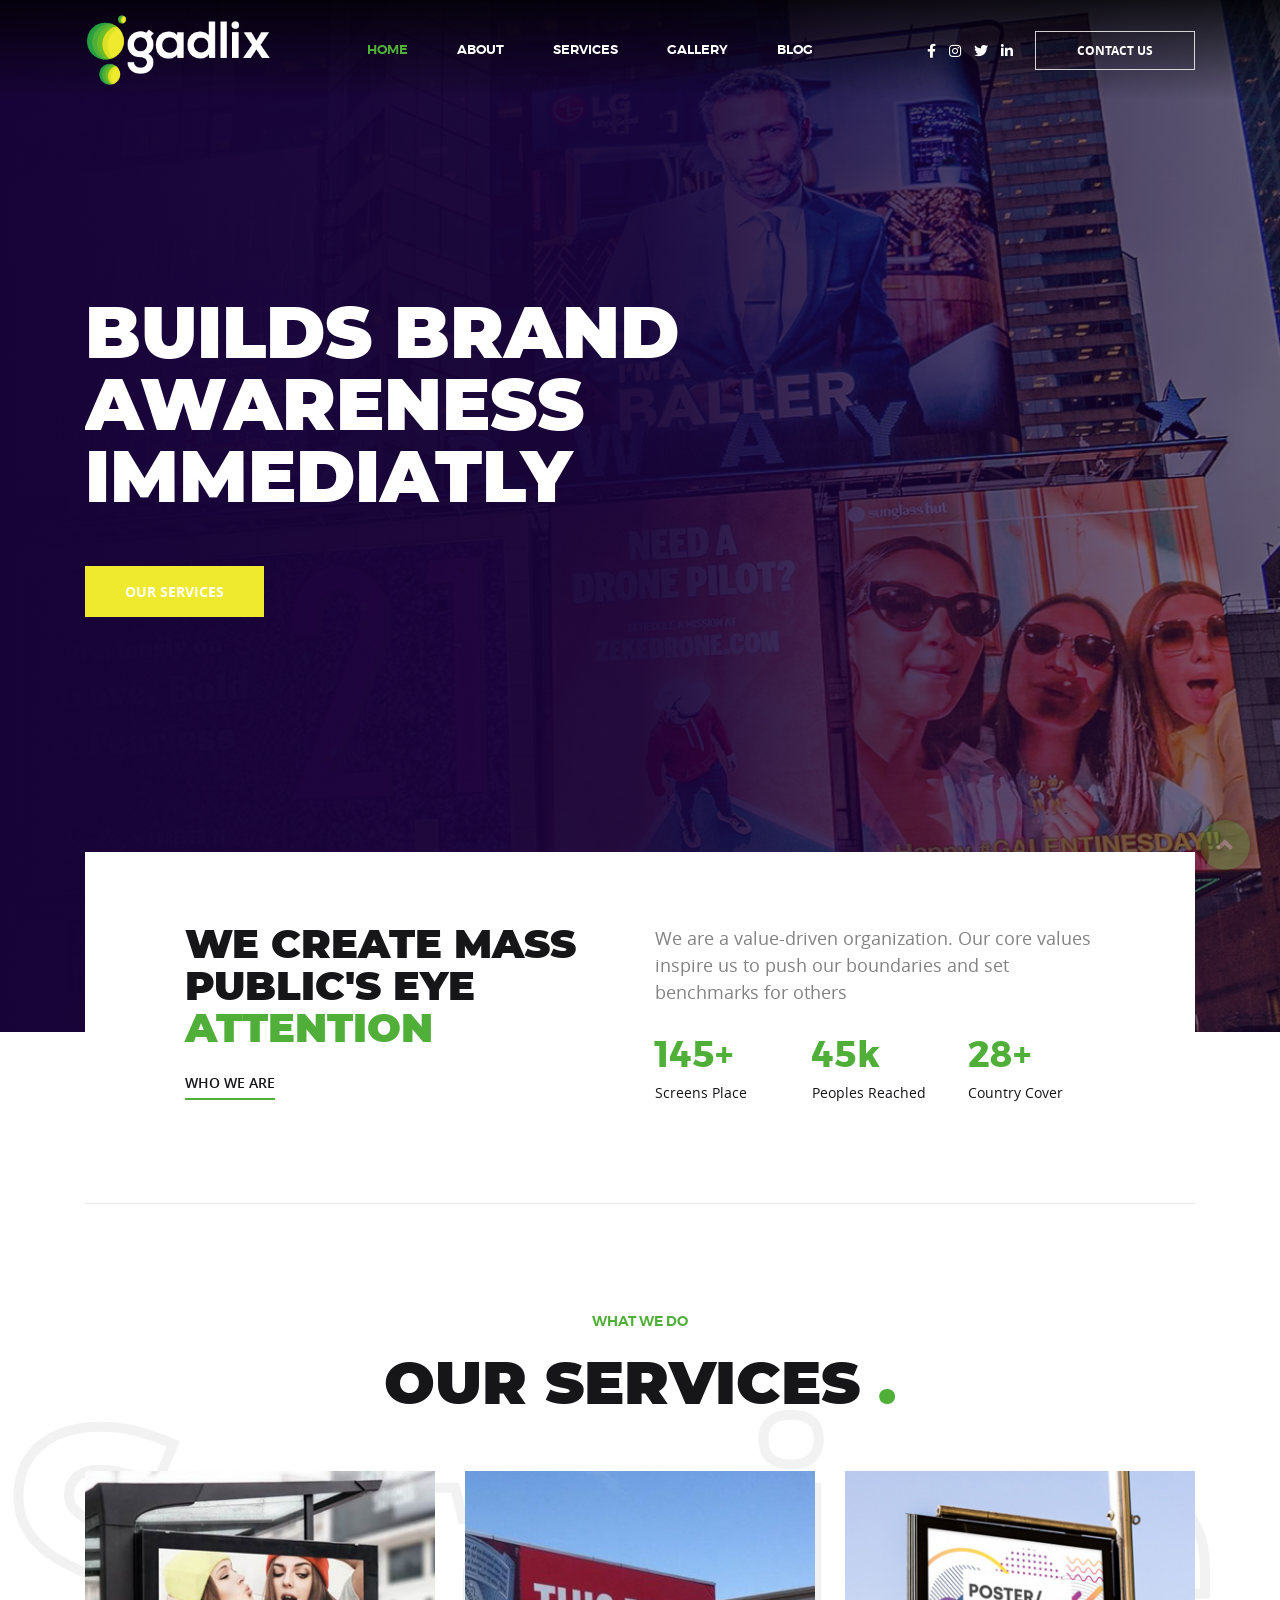
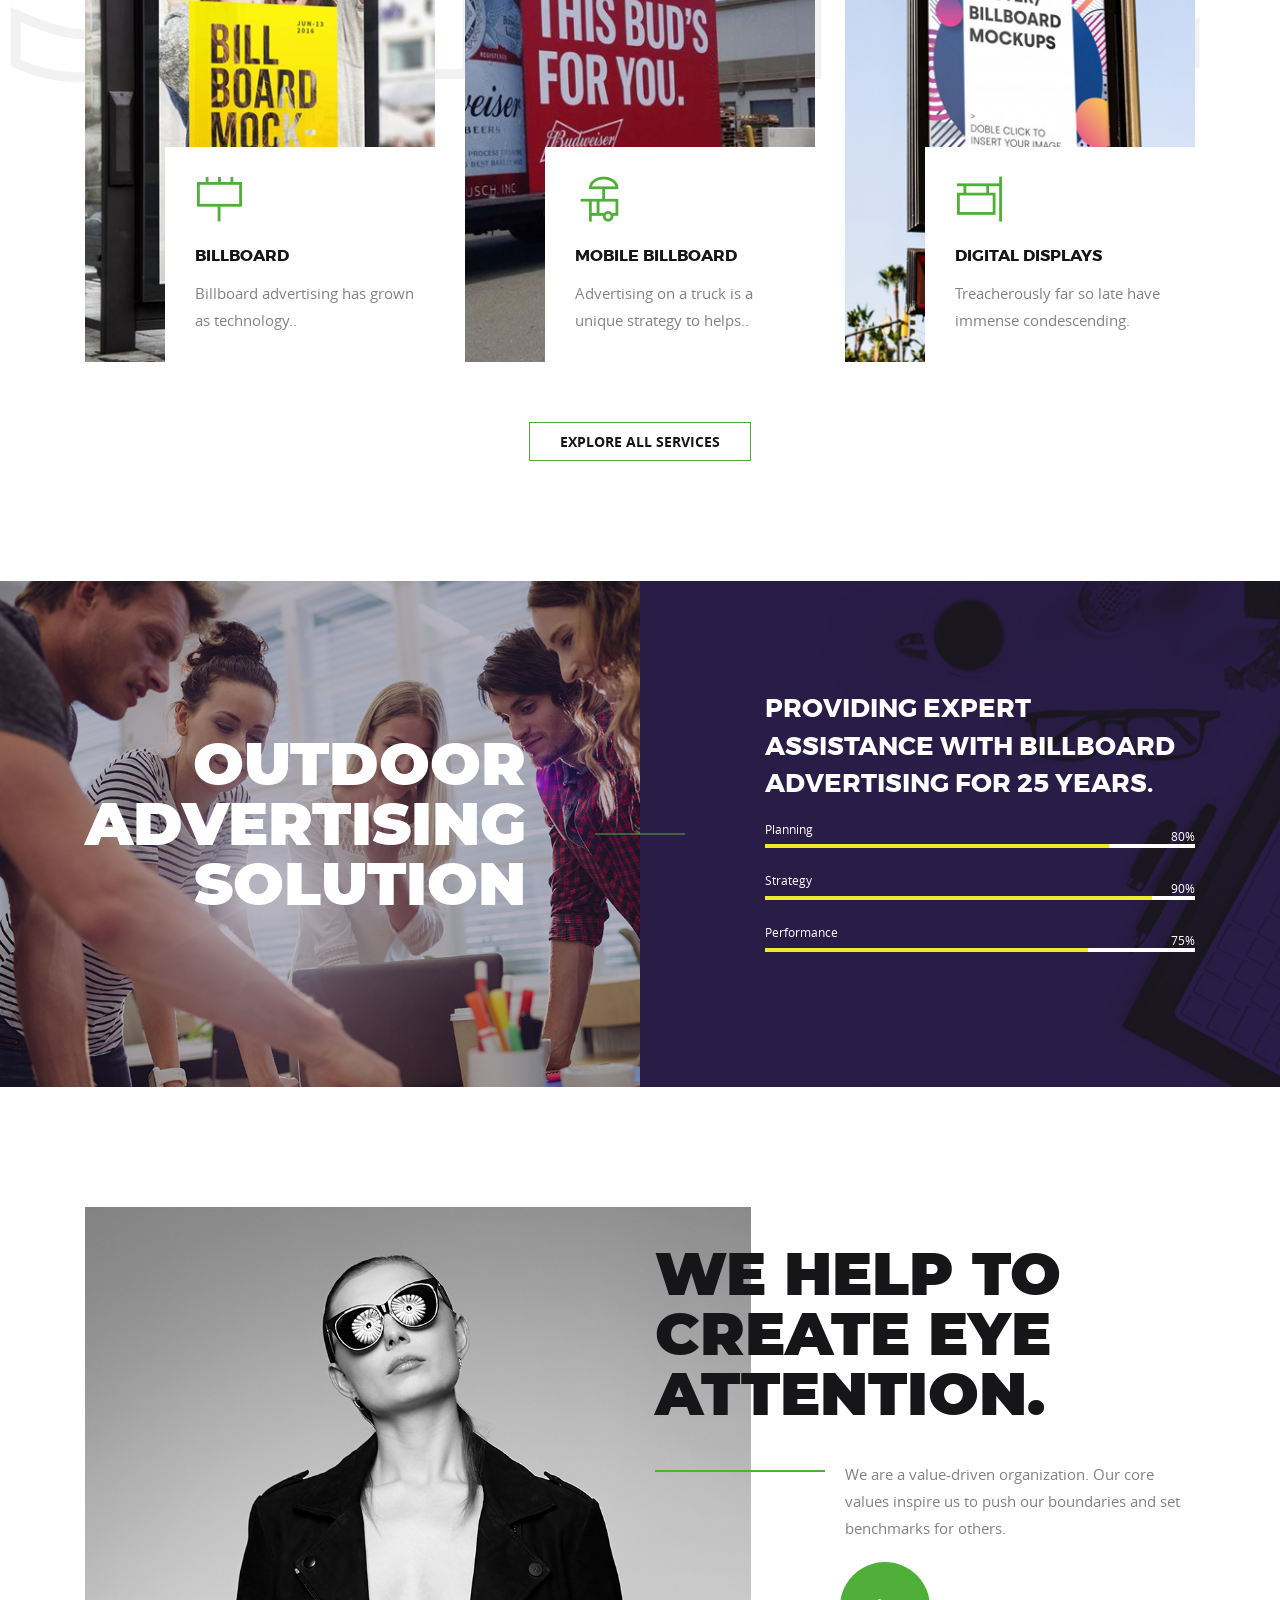
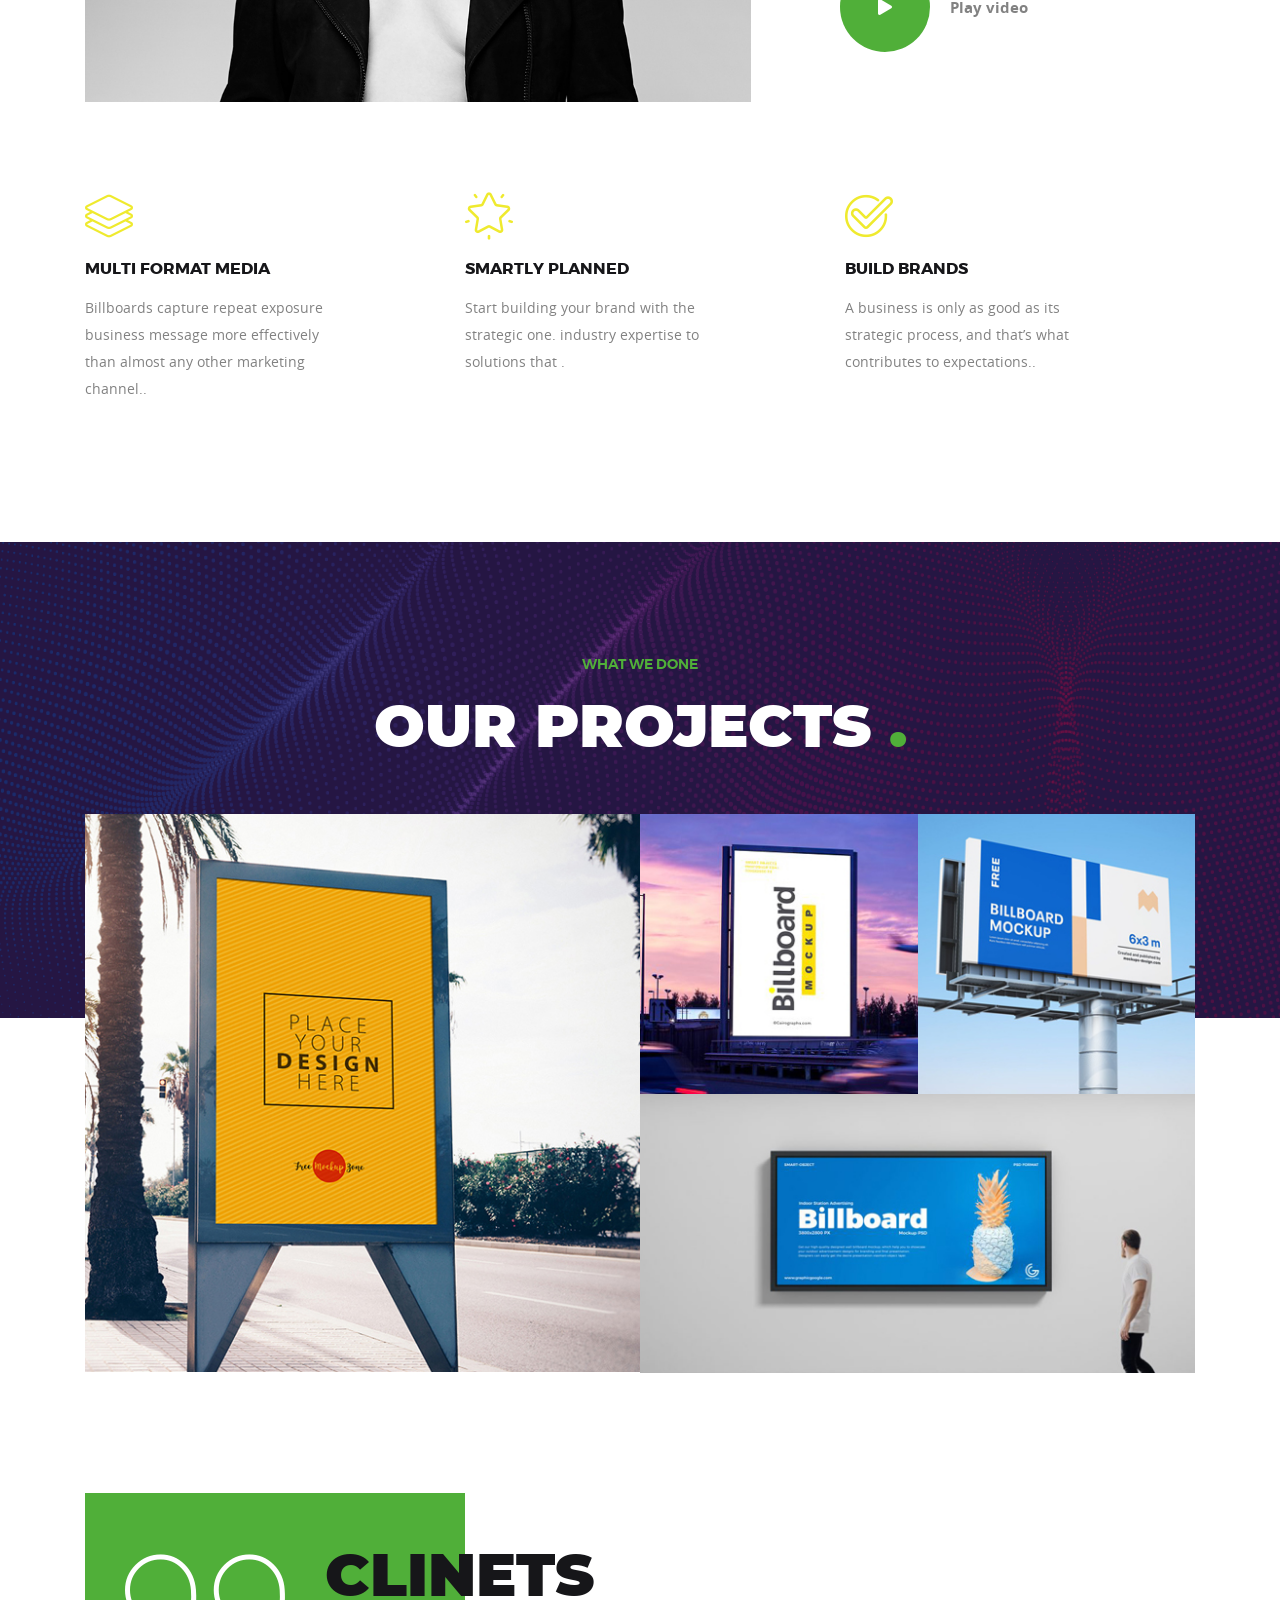
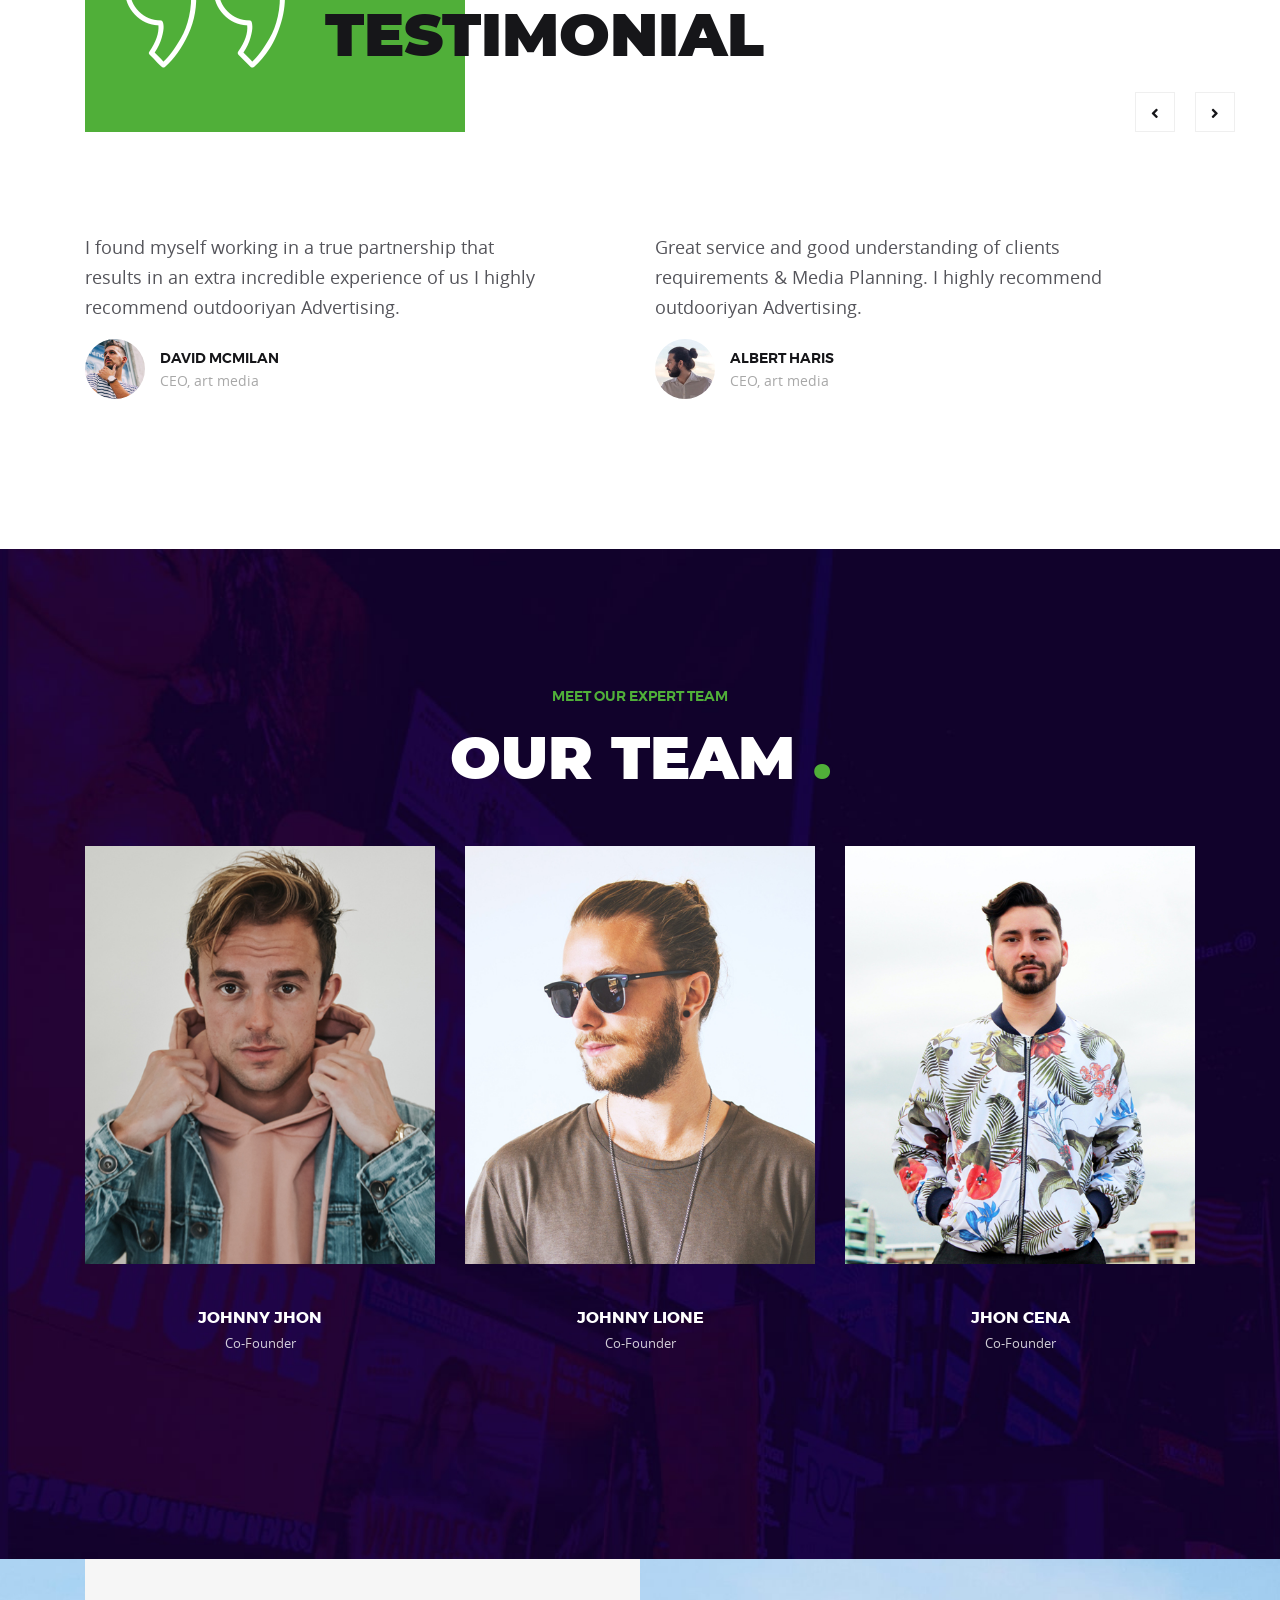
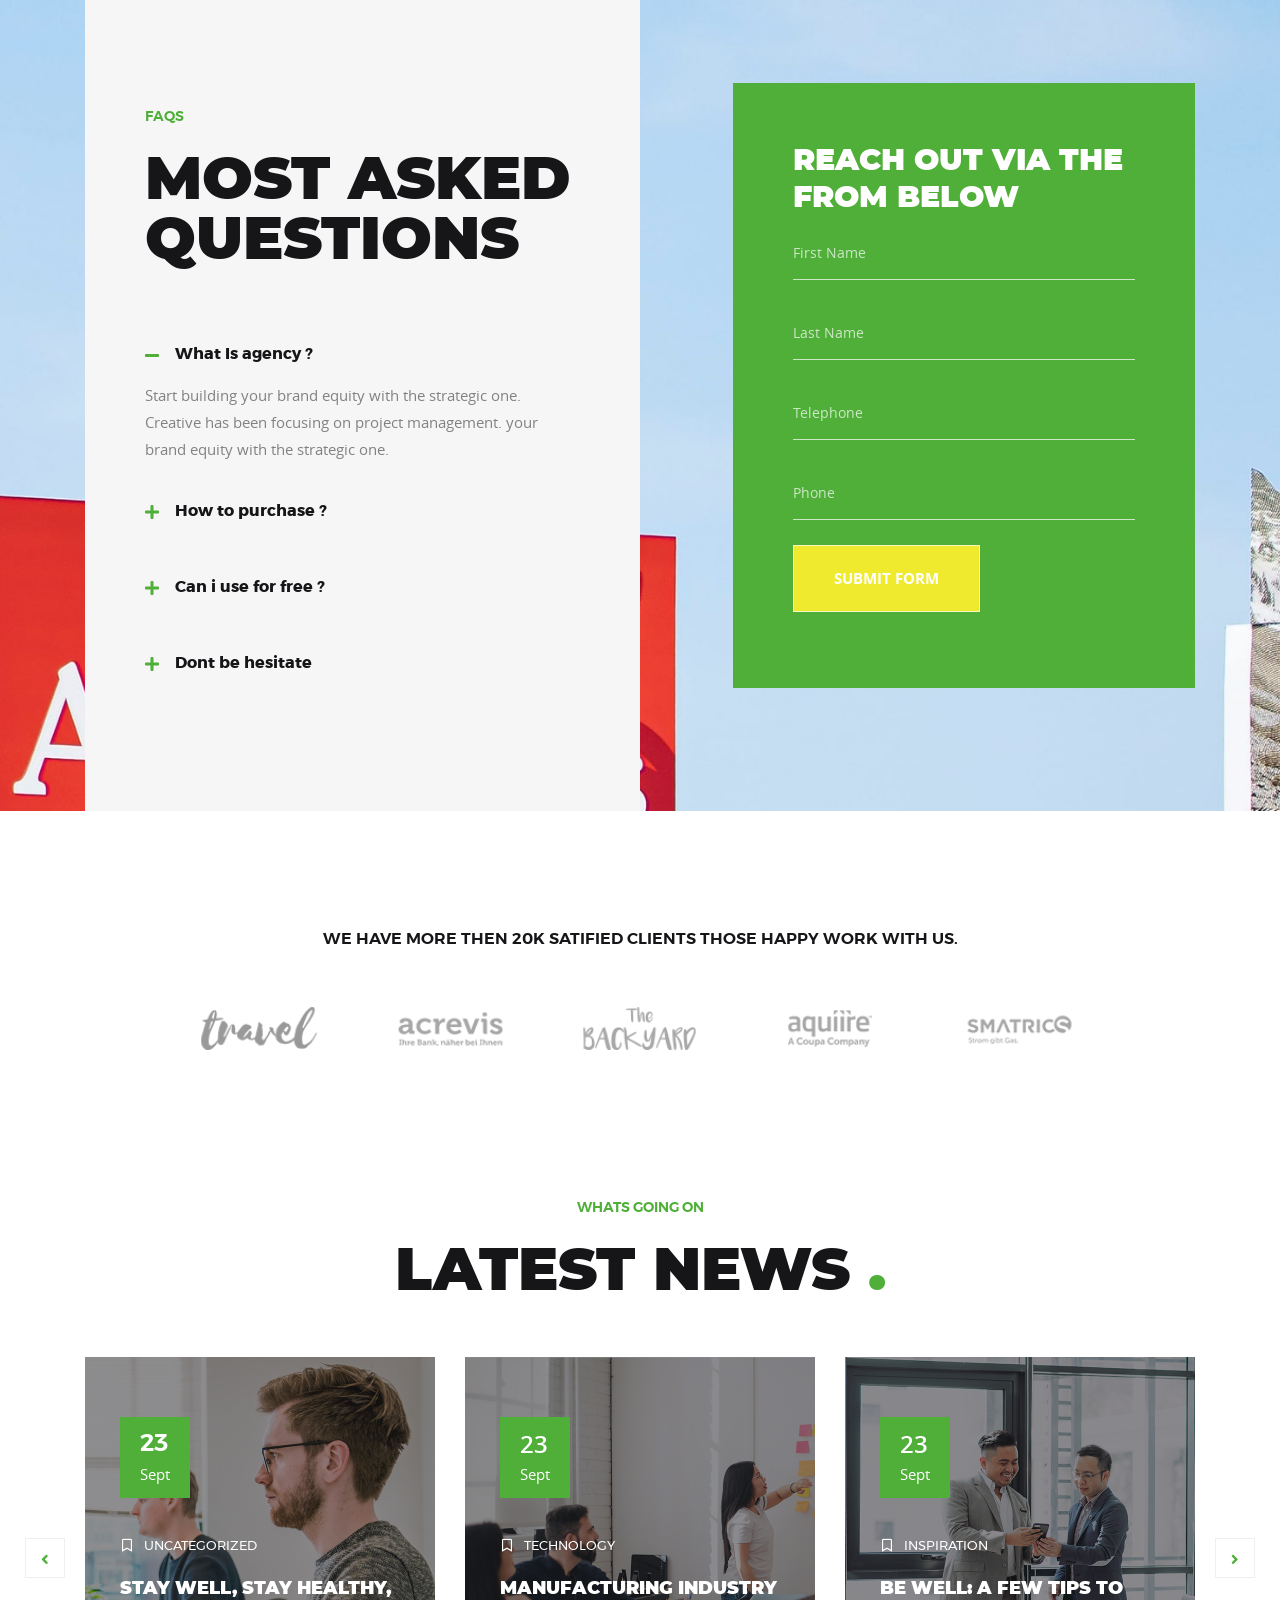
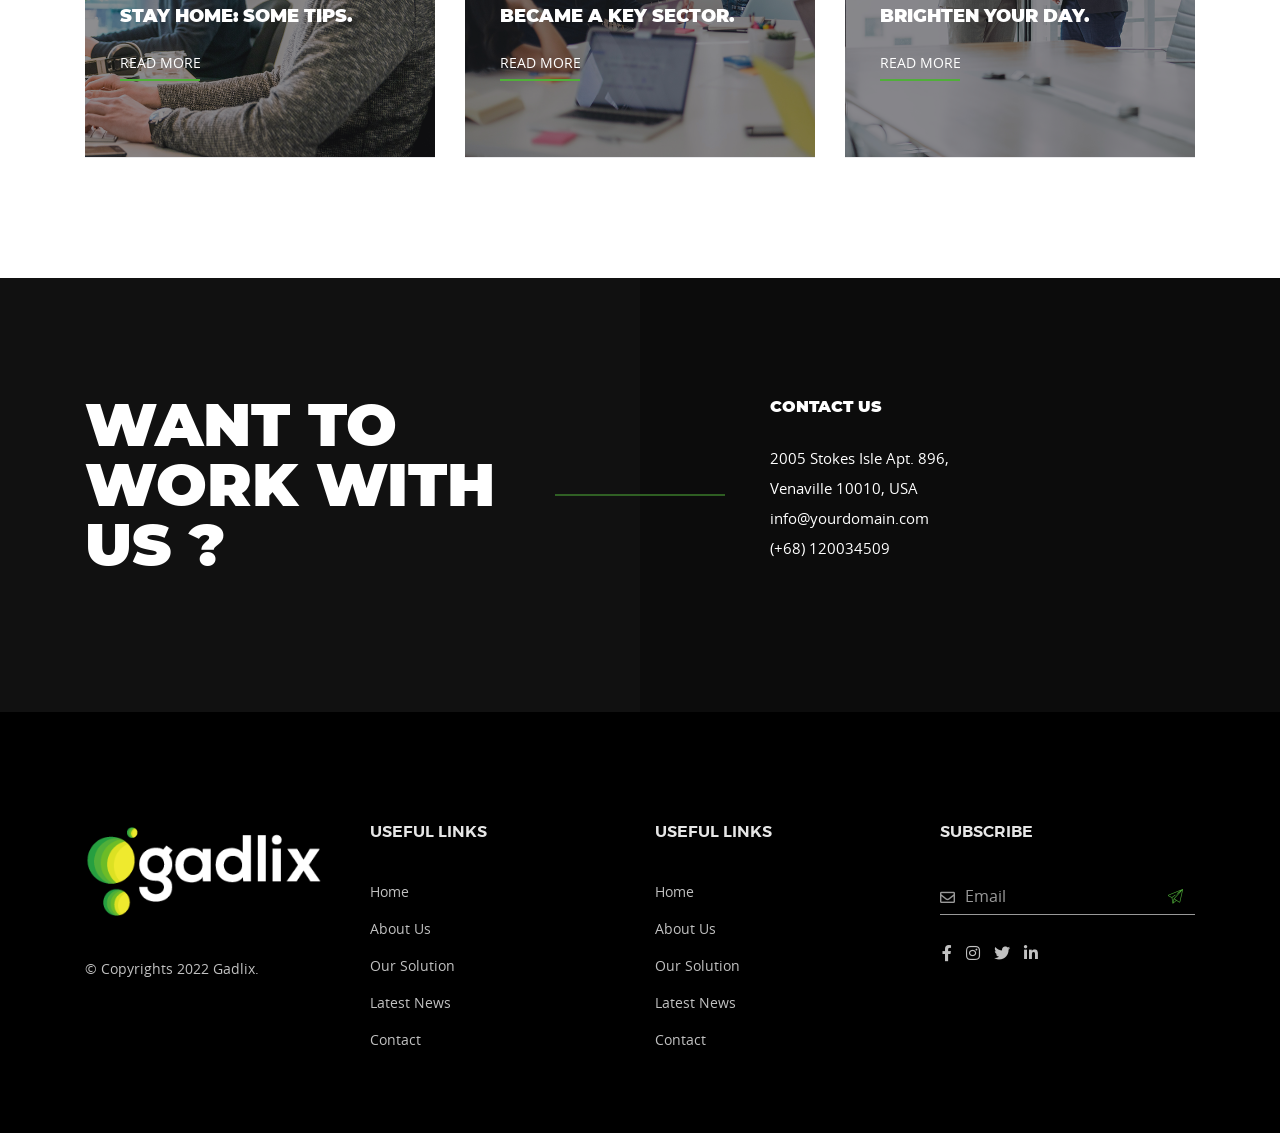
==== commit e64296e8: "Gadlix-Static" ====
--- a/index.html
+++ b/index.html
@@ -6,9 +6,9 @@
     <meta name="viewport" content="width=device-width, initial-scale=1.0">
     <meta http-equiv="X-UA-Compatible" content="IE=edge" />
     <meta http-equiv="X-UA-Compatible" content="ie=edge">
-    <title>Outmedia | Outdoor & Billboard Agency HTML Template</title>
+    <title>Gadlix</title>
     <!-- favicon -->
-    <link rel=icon href=favicon.png sizes="20x20" type="image/png">
+    <link rel=icon href="assets/img/GADLIX ICON.png" sizes="20x20" type="image/png">
     <!-- animate -->
     <link rel="stylesheet" href="assets/css/animate.css">
     <!-- bootstrap -->
@@ -31,14 +31,14 @@
 <body>
     <!-- //. search Popup -->
     <div class="body-overlay" id="body-overlay"></div>
-    <div class="search-popup" id="search-popup">
+    <!-- <div class="search-popup" id="search-popup">
         <form action="https://freakytheme.com/html/outmedia/index.html" class="search-form">
             <div class="form-group">
                 <input type="text" class="form-control" placeholder="Search.....">
             </div>
             <button class="close-btn border-none"><i class="fas fa-times"></i></button>
         </form>
-    </div>
+    </div> -->
     <div class="header">
         <!-- support bar area end -->
         <nav class="navbar nav-custom navbar-expand-lg">
@@ -46,8 +46,9 @@
                 <div class="responsive-mobile-menu">
                     <div class="logo-wrapper">
                         <a href="index.html" class="logo">
-                            <img class="def" src="assets/img/logo.png" alt="">
-                            <img class="alt" src="assets/img/logo-alt.png" alt="">
+    
+                            <img class="def" src="assets/img/GADLIX-WHITE.png" alt="">
+                            <img class="alt" src="assets/img/GADLIX-BLACK.png" alt="">
                         </a>
                     </div>
                     <button class="navbar-toggler cross-menu" type="button" data-toggle="collapse" data-target="#bizcoxx_main_menu" aria-expanded="false" aria-label="Toggle navigation">
@@ -63,19 +64,20 @@
                         <li class="current-menu-item">
                             <a href="index.html">Home</a>
                         </li>
-                        <li class="menu-item-has-children">
-                            <a href="#">Pages</a>
-                            <ul class="sub-menu">
-                                <li><a href="about.html">About</a></li>
-                                <li><a href="service-details.html">Service Single</a></li>
-                                <li><a href="contact.html">Contact</a></li>
-                            </ul>
+                        <li class="">
+                            <a href="about.html">About</a>
+                            <!--<ul class="sub-menu">
+            <li><a href="about.html">About</a></li>
+            <li><a href="service-details.html">Service Single</a></li>
+            <li><a href="contact.html">Contact</a></li>
+        </ul>-->
                         </li>
                         <li>
                             <a href="services.html">Services</a>
                         </li>
                         <li><a href="gallery.html">Gallery</a></li>
-                        <li><a href="blog-details.html">Blog</a></li>
+                        <li><a href="blog.html">Blog</a></li>
+                        <!--<li><a href="blog-details.html">Blog</a></li>-->
                     </ul>
                 </div>
                 <div class="nav-right-content">
@@ -86,54 +88,25 @@
                             <li><a href="#"><i class="fab fa-twitter"></i></a></li>
                             <li><a href="#"><i class="fab fa-linkedin-in"></i></a></li>
                         </ul>
-                        <ul class="cart-icon">
+                        <!-- <ul class="cart-icon">
                             <li id="search"><a href="#"><i class="flaticon-magnifying-glass
                                                     "></i></a></li>
                             <li class="cart"><a href="#"><i class="flaticon-shopping-bag"></i></a></li>
-                        </ul>
+                        </ul> -->
                     </div>
                     <div class="btn-wrapper">
-                        <a href="#" class="boxed-btn blank">contact us</a>
+                        <a href="contact.html" class="boxed-btn blank">contact us</a>
                     </div>
                 </div>
             </div>
         </nav>
         <!-- navbar area end -->
     </div>
-    <div class="header-slider">
-        <div class="header-area header-bg" style="background-image:url(assets/img/header-slider/slider-image-1.jpg);">
-            <div class="container">
-                <div class="row">
-                    <div class="col-lg-7">
-                        <div class="header-inner">
-                            <!-- header inner -->
-                            <h1 class="title">Agency for outdoor advertising.</h1>
-                            <div class="btn-wrapper  desktop-left padding-top-30">
-                                <a href="#" class="boxed-btn">Our services</a>
-                            </div>
-                        </div>
-                        <!-- //.header inner -->
-                    </div>
-                </div>
-            </div>
-        </div>
-        <div class="header-area header-bg overly" style="background-image:url(assets/img/header-slider/slider-image-2.jpg);">
-            <div class="container">
-                <div class="row">
-                    <div class="col-lg-7">
-                        <div class="header-inner">
-                            <!-- header inner -->
-                            <h1 class="title">Build Your Brand image with us
-                            </h1>
-                            <div class="btn-wrapper  desktop-left padding-top-30">
-                                <a href="#" class="boxed-btn">Our services</a>
-                            </div>
-                        </div>
-                        <!-- //.header inner -->
-                    </div>
-                </div>
-            </div>
-        </div>
+
+
+
+    <div class="">
+        
         <div class="header-area header-bg" style="background-image:url(assets/img/header-slider/slider-image-3.jpg);">
             <div class="container">
                 <div class="row">
@@ -151,6 +124,8 @@
                 </div>
             </div>
         </div>
+       
+       
     </div>
     <div class="counterup-area padding-bottom-80">
         <div class="container">
@@ -849,8 +824,8 @@
                     <div class="col-lg-3 col-md-6 col-sm-6">
                         <div class="footer-widget widget">
                             <div class="about_us_widget">
-                                <a href="index.html" class="footer-logo"> <img src="assets/img/logo.png" alt="footer logo"></a>
-                                <p>© Copyrights 2019 Indurance <br/> All rights reserved.
+                                <a href="index.html" class="footer-logo"> <img src="assets/img/GADLIX-WHITE.png" alt="footer logo"></a>
+                                <p>© Copyrights 2022 Gadlix.
                                 </p>
                             </div>
                         </div>
--- a/assets/css/style.css
+++ b/assets/css/style.css
@@ -112,8 +112,8 @@
 # Normalize
 --------------------------------------------------------------*/
 :root {
-  --main-color-one: #fc0841;
-  --secondary-color: #fc0841;
+  --main-color-one: #269f40;
+  --secondary-color: #efea2e;
   --heading-color: #161619;
   --paragraph-color: #828282;
   --heading-font: 'Montserrat', sans-serif;
@@ -249,10 +249,10 @@
       top: 0;
       font-family: 'fontawesome';
       content: "\f00c";
-      color: var(--main-color-one); }
+      color: #50af39; }
 
 .error {
-  color: #dc3545; }
+  color: #50af39; }
 
 .check-list {
   margin: 0;
@@ -269,7 +269,7 @@
       top: 0;
       font-family: 'fontawesome';
       content: "\f105";
-      color: var(--main-color-one); }
+      color: #50af39; }
 
 .site-main .comment-navigation,
 .site-main .posts-navigation,
@@ -303,7 +303,7 @@
 .comment-navigation .nav-next:hover > a,
 .posts-navigation .nav-next:hover > a,
 .post-navigation .nav-next:hover > a {
-  color: var(--main-color-one); }
+  color: #50af39; }
 
 /*--------------------------------------------------------------
 # Accessibility
@@ -360,7 +360,7 @@
   background-color: #f5f5f5; }
 
 .secondary-bg {
-  background-color: var(--secondary-color); }
+  background-color: #4dae3a;}
 
 .padding-top-10 {
   padding-top: 10px; }
@@ -905,9 +905,9 @@
 
 .wp-link-pages .current,
 .wp-link-pages a:hover {
-  background-color: var(--main-color-one);
+  background-color: #50af39;
   color: #fff;
-  border-color: var(--main-color-one); }
+  border-color: #50af39; }
 
 .wp-link-pages span:first-child {
   margin-right: 5px; }
@@ -931,7 +931,7 @@
 .post-password-form input[type=submit] {
   width: 100px;
   height: 50px;
-  background-color: var(--main-color-one);
+  background-color: #50af39;
   color: #fff;
   font-size: 16px;
   font-weight: 600;
@@ -990,7 +990,7 @@
       top: 50%;
       width: 40px;
       height: 2px;
-      background-color: var(--main-color-one);
+      background-color: #50af39;
       transform: translateY(-50%); }
     .breadcrumb-area span::before {
       content: "";
@@ -999,7 +999,7 @@
       top: 55%;
       width: 40px;
       height: 2px;
-      background-color: var(--main-color-one);
+      background-color: #50af39;
       transform: translateY(-50%); }
   .breadcrumb-area p {
     font-size: 14px;
@@ -1140,10 +1140,10 @@
   margin-bottom: 0; }
 
 .comments-area .comment-list li .single-comment-wrap .content .reply {
-  color: var(--secondary-color); }
+  color: #4dae3a;}
 
 .comments-area .comment-list li .single-comment-wrap .content .reply:hover {
-  color: var(--main-color-one); }
+  color: #50af39; }
 
 .comments-area .reply-title,
 .comments-area .comment-reply-title {
@@ -1188,7 +1188,7 @@
   width: auto;
   border-radius: 5px;
   font-weight: 400;
-  background-color: var(--main-color-one);
+  background-color: #50af39;
   border: none;
   cursor: pointer;
   transition: .3s ease-in;
@@ -1244,7 +1244,7 @@
       transform: translateY(-50%);
       width: 40px;
       height: 1px;
-      background-color: var(--secondary-color); }
+      background-color: #4dae3a;}
 
 .widget.widget_calendar {
   padding-right: 24px;
@@ -1295,9 +1295,9 @@
     border: none;
     transition: all 0.3s ease-in;
     background-color: transparent;
-    color: var(--main-color-one); }
+    color: #50af39; }
     .widget.footer-widget .subscribe-form .subscribe-btn:hover {
-      color: var(--main-color-one); }
+      color: #50af39; }
 
 .widget.footer-widget {
   background-color: transparent !important;
@@ -1332,7 +1332,7 @@
   transition: all 0.3s ease-in; }
 
 .widget ul li a:hover {
-  color: var(--main-color-one); }
+  color: #50af39; }
 
 .widget_search .search-form {
   position: relative; }
@@ -1403,7 +1403,7 @@
     transform: translateX(-50%);
     width: 30px;
     height: 1px;
-    background-color: var(--main-color-one); }
+    background-color: #50af39; }
 
 .widget_author_meta .content p {
   font-size: 14px;
@@ -1431,7 +1431,7 @@
   transition: all 0.3s ease-in; }
 
 .widget_author_meta .content ul li a:hover {
-  background-color: var(--main-color-one);
+  background-color: #50af39;
   color: #fff; }
 
 .widget_tag_cloud .tagcloud a {
@@ -1448,7 +1448,7 @@
   font-size: 14px !important; }
 
 .widget_tag_cloud .tagcloud a:hover {
-  background-color: var(--main-color-one);
+  background-color: #50af39;
   color: #fff; }
 
 .widget ul li ul.sub-menu {
@@ -1592,7 +1592,7 @@
         position: absolute;
         left: 0;
         top: 0;
-        color: var(--main-color-one); }
+        color: #50af39; }
 
 .about_us_widget .footer-logo {
   margin-bottom: 40px;
@@ -1607,7 +1607,7 @@
 .widget-testimonial .icon {
   font-size: 70px;
   line-height: 60px;
-  color: var(--main-color-one);
+  color: #50af39;
   margin-bottom: 16px; }
 .widget-testimonial p {
   color: rgba(255, 255, 255, 0.8);
@@ -1732,7 +1732,7 @@
           -moz-transition: all 0.3s ease-in;
           transition: all 0.3s ease-in; }
           .nav-custom .nav-right-content ul li.search:hover {
-            color: var(--main-color-one); }
+            color: #50af39; }
     .nav-custom .nav-right-content .btn-wrapper {
       margin-left: 20px; }
       .nav-custom .nav-right-content .btn-wrapper .boxed-btn {
@@ -1743,7 +1743,7 @@
         color: white;
         border: 1px solid rgba(255, 255, 255, 0.8); }
         .nav-custom .nav-right-content .btn-wrapper .boxed-btn:hover {
-          border: 1px solid var(--main-color-one); }
+          border: 1px solid #50af39; }
     .nav-custom .nav-right-content .icon-part {
       display: flex; }
       .nav-custom .nav-right-content .icon-part ul li {
@@ -1813,13 +1813,13 @@
       text-transform: uppercase;
       font-weight: 600; }
       .nav-custom-menu li:hover.menu-item-has-children:before {
-        color: var(--secondary-color); }
+        color: #4dae3a;}
       .nav-custom-menu li:hover a {
-        color: var(--secondary-color); }
+        color: #4dae3a;}
       .nav-custom-menu li + li {
         margin-left: 30px; }
       .nav-custom-menu li.current-menu-item a {
-        color: var(--main-color-one); }
+        color: #50af39; }
       .nav-custom-menu li.current-menu-item:before {
         color: #fff; }
       .nav-custom-menu li.menu-item-has-children {
@@ -1869,7 +1869,7 @@
           text-align: left;
           min-width: 220px;
           box-shadow: 0 6px 12px rgba(0, 0, 0, 0.07);
-          border-top: 3px solid var(--main-color-one);
+          border-top: 3px solid #50af39;
           margin: 0;
           padding: 0;
           list-style: none;
@@ -1895,7 +1895,7 @@
               -moz-transition: all 0.3s ease-in;
               transition: all 0.3s ease-in; }
               .nav-custom-menu li.menu-item-has-children .sub-menu li a:hover {
-                background-color: var(--main-color-one);
+                background-color: #50af39;
                 color: #fff; }
           .nav-custom-menu li.menu-item-has-children .sub-menu > li {
             position: relative; }
@@ -1917,7 +1917,7 @@
   .nav-custom .cross-menu .bar3 {
     width: 30px;
     height: 2px;
-    background-color: var(--main-color-one);
+    background-color: #50af39;
     margin: 6px 0;
     -webkit-transition: 0.4s;
     -o-transition: 0.4s;
@@ -1972,7 +1972,7 @@
         transform: translateY(-50%);
         border: 1px solid rgba(255, 255, 255, 0.8); }
   .nav-custom-menu {
-    background-color: var(--main-color-one);
+    background-color: #50af39;
     padding: 0 20px;
     display: block;
     margin-top: 20px; }
@@ -2087,10 +2087,10 @@
     .info-items li + li {
       margin-left: 20px; }
     .info-items li:hover {
-      color: var(--secondary-color); }
+      color: #4dae3a;}
     .info-items li i {
       margin-right: 3px;
-      color: var(--secondary-color); }
+      color: #4dae3a;}
 
 .info-items-02 {
   margin: 0;
@@ -2110,7 +2110,7 @@
       font-size: 24px;
       font-weight: 700; }
       .info-items-02 li .number span {
-        color: var(--secondary-color); }
+        color: #4dae3a;}
 
 .info-items-icon {
   display: inline-block;
@@ -2127,13 +2127,13 @@
     .info-items-icon li + li {
       margin-left: 20px; }
     .info-items-icon li:hover {
-      color: var(--secondary-color); }
+      color: #4dae3a;}
 
 /*----------------------------
     Top Bar
 ----------------------------*/
 .topbar-area {
-  background-color: var(--main-color-one); }
+  background-color: #50af39; }
   .topbar-area.style-01 {
     position: absolute;
     left: 0;
@@ -2149,13 +2149,13 @@
         font-size: 16px;
         line-height: 26px; }
       .topbar-area.style-01 .info-items li:hover {
-        color: var(--secondary-color); }
+        color: #4dae3a;}
     .topbar-area.style-01 .info-items-icon li {
       color: rgba(255, 255, 255, 0.8); }
       .topbar-area.style-01 .info-items-icon li:hover {
-        color: var(--secondary-color); }
+        color: #4dae3a;}
   .topbar-area.style-02 {
-    background-color: var(--main-color-one);
+    background-color: #50af39;
     padding: 10px 0; }
     .topbar-area.style-02 .info-items li {
       color: rgba(255, 255, 255, 0.8); }
@@ -2163,11 +2163,11 @@
         font-size: 20px;
         line-height: 30px; }
       .topbar-area.style-02 .info-items li:hover {
-        color: var(--secondary-color); }
+        color: #4dae3a;}
     .topbar-area.style-02 .info-items-icon li {
       color: rgba(255, 255, 255, 0.8); }
       .topbar-area.style-02 .info-items-icon li:hover {
-        color: var(--main-color-one); }
+        color: #50af39; }
     .topbar-area.style-02 .topbar-inner div:first-child {
       padding-top: 0px; }
 
@@ -2178,7 +2178,7 @@
     padding-top: 15px; }
   .topbar-inner div .boxed-btn {
     padding: 15px 30px;
-    background-color: var(--main-color-one);
+    background-color: #50af39;
     display: inline-block;
     color: #fff;
     -webkit-transition: all 0.3s ease-in;
@@ -2220,7 +2220,7 @@
   opacity: 0; }
   .header-slider .owl-nav div:hover {
     color: var(--secondary-color);
-    border-color: var(--secondary-color); }
+    border-color: #4dae3a;}
   .header-slider .owl-nav div.owl-next {
     left: auto;
     right: 20px; }
@@ -2261,7 +2261,7 @@
       top: 10px;
       width: 60px;
       height: 2px;
-      background-color: var(--main-color-one);
+      background-color: #50af39;
       content: ""; }
   .header-area.header-bg {
     background-color: #000;
@@ -2320,7 +2320,7 @@
     z-index: 1; }
   .header-bottom-area.bg-image::after {
     content: "";
-    background-color: var(--main-color-one);
+    background-color: #50af39;
     position: absolute;
     background-image: url(../img/bg/02.html);
     width: 50%;
@@ -2343,7 +2343,7 @@
     z-index: 1; }
   .header-bottom-area.bg-image-02::after {
     content: "";
-    background-color: var(--main-color-one);
+    background-color: #50af39;
     position: absolute;
     background-image: url(../img/bg/02.html);
     width: 50%;
@@ -2382,7 +2382,7 @@
       transform: translateY(-50%);
       width: 5px;
       height: 100%;
-      background-color: var(--secondary-color); }
+      background-color: #4dae3a;}
   .shipping-area .section-title p {
     font-size: 14px; }
 
@@ -2403,7 +2403,7 @@
   font-weight: 700;
   color: var(--heading-color); }
   .shipping-form .submit-btn:hover {
-    background-color: var(--main-color-one);
+    background-color: #50af39;
     color: #fff;
     border: 1px solid rgba(255, 255, 255, 0.8); }
 
@@ -2475,7 +2475,7 @@
   .single-header-bottom-item-02:hover .icon:after {
     opacity: 1; }
   .single-header-bottom-item-02:hover .content .title {
-    color: var(--main-color-one); }
+    color: #50af39; }
   .single-header-bottom-item-02 .icon {
     font-size: 50px;
     line-height: 120px;
@@ -2495,7 +2495,7 @@
       top: -10px;
       width: 140px;
       height: 140px;
-      background-color: var(--main-color-one);
+      background-color: #50af39;
       opacity: 0.6;
       content: "";
       z-index: -1;
@@ -2519,7 +2519,7 @@
   .single-header-bottom-item-03.black .content .title {
     color: var(--heading-color); }
   .single-header-bottom-item-03:hover .content .title {
-    color: var(--main-color-one); }
+    color: #50af39; }
   .single-header-bottom-item-03:hover .icon {
     transform: rotateY(360deg); }
   .single-header-bottom-item-03.white .content .title {
@@ -2537,7 +2537,7 @@
     height: 80px;
     width: 80px;
     border-radius: 50%;
-    background-color: var(--main-color-one);
+    background-color: #50af39;
     text-align: center; }
   .single-header-bottom-item-03 .content {
     flex: 1;
@@ -2579,7 +2579,7 @@
     left: 50%;
     top: 50%;
     transform: translate(-50%, -50%);
-    background-color: var(--main-color-one);
+    background-color: #50af39;
     z-index: 0; }
   .contact-area .section-title .title {
     max-width: 450px; }
@@ -2608,7 +2608,7 @@
     line-height: 160px;
     font-weight: 700;
     margin-bottom: 45px;
-    color: var(--main-color-one); }
+    color: #50af39; }
   .error-404 .subtitle {
     font-size: 24px;
     line-height: 34px;
@@ -2637,7 +2637,7 @@
   position: relative; }
   .team-section:hover .content {
     transform: translate(-50%, -40%);
-    background-color: var(--main-color-one); }
+    background-color: #50af39; }
     .team-section:hover .content::after {
       content: '';
       position: absolute;
@@ -2646,7 +2646,7 @@
       left: 0;
       top: 0;
       z-index: -1;
-      background-image: url(../img/bg/07.png); }
+      background-color: #efea2e; }
     .team-section:hover .content .social-link {
       visibility: visible;
       right: 0;
@@ -2720,7 +2720,7 @@
     height: 2px;
     left: 0;
     bottom: -25px;
-    background-color: var(--main-color-one); }
+    background-color: #50af39; }
 .business-growth-top .section-title p {
   padding-bottom: 15px;
   padding-left: 190px; }
@@ -2771,7 +2771,7 @@
     line-height: 70px; }
   .call-to-action-inner .icon {
     font-size: 120px;
-    color: var(--secondary-color); }
+    color: #4dae3a;}
   .call-to-action-inner .title {
     font-size: 18px;
     line-height: 28px;
@@ -2805,7 +2805,7 @@
     top: 0;
     left: 0;
     z-index: -1;
-    background-color: var(--main-color-one); }
+    background-color: #50af39; }
   .testimonial-top .section-title {
     display: flex; }
     .testimonial-top .section-title .icon {
@@ -2833,7 +2833,7 @@
   height: 100%; }
 
 .request-page-form-wrap {
-  background-color: var(--main-color-one);
+  background-color: #50af39;
   padding: 60px 60px 60px;
   position: relative;
   z-index: 2; }
@@ -2870,7 +2870,7 @@
   border: 1px solid rgba(255, 255, 255, 0.7); }
   .request-page-form .submit-btn:hover {
     background-color: #fff;
-    color: var(--main-color-one);
+    color: #50af39;
     border: 1px solid #fff; }
 
 /*--------------------------
@@ -2896,7 +2896,7 @@
       bottom: -8px;
       width: 100%;
       height: 2px;
-      background-color: var(--main-color-one); }
+      background-color: #50af39; }
   .counter-area .counter-content p {
     font-size: 18px;
     padding-bottom: 17px; }
@@ -2936,7 +2936,7 @@
     left: 50%;
     top: 50%;
     transform: translate(-50%, -50%);
-    background-color: var(--main-color-one);
+    background-color: #50af39;
     z-index: 0; }
   .our-advertising-area.bg-image {
     position: relative;
@@ -3014,7 +3014,7 @@
       margin-left: 20px;
       margin-right: 20px; }
     .case-studies-menu li.active {
-      color: var(--main-color-one); }
+      color: #50af39; }
 
 .case-studies-masonry .masonry-item {
   cursor: pointer; }
@@ -3055,7 +3055,7 @@
       top: 50%;
       left: 50%;
       transform: translate(-50%, -50%);
-      color: var(--main-color-one);
+      color: #50af39;
       opacity: 0;
       font-size: 60px;
       z-index: 1;
@@ -3435,7 +3435,7 @@
       .service-inner-item .servicee-area ul li {
         margin-bottom: 15px; }
         .service-inner-item .servicee-area ul li a i {
-          color: var(--main-color-one);
+          color: #50af39;
           margin-right: 10px; }
 
 /*---------------------------------------
@@ -3447,7 +3447,7 @@
   bottom: 30px;
   width: 50px;
   height: 50px;
-  background-color: var(--main-color-one);
+  background-color: #50af39;
   color: #fff;
   text-align: center;
   line-height: 50px;
@@ -3509,7 +3509,7 @@
   height: 60px;
   border-radius: 50%;
   border: 5px solid #270d4e;
-  border-top-color: var(--main-color-one);
+  border-top-color: #50af39;
   -webkit-animation: spin 2s linear infinite;
   animation: spin 2s linear infinite;
   transform: translate(-50%, -50%); }
@@ -3559,43 +3559,43 @@
       top: 0;
       width: 0;
       height: 100%;
-      background-color: #e80338;
+      background-color: #50af39;
       transition: all .3s ease-in;
       z-index: -1; }
     .btn-wrapper .boxed-btn.white:hover {
       background-color: #fff;
-      color: var(--main-color-one); }
+      color: #50af39; }
     .btn-wrapper .boxed-btn.outer-btn {
       border: 1px solid transparent; }
       .btn-wrapper .boxed-btn.outer-btn:hover {
         background-color: transparent;
-        color: var(--main-color-one);
-        border: 1px solid var(--main-color-one); }
+        color: #50af39;
+        border: 1px solid #50af39; }
     .btn-wrapper .boxed-btn.blank {
       color: var(--heading-color);
       background-color: transparent;
-      border: 1px solid var(--main-color-one); }
+      border: 1px solid #50af39; }
       .btn-wrapper .boxed-btn.blank.reverse-color {
         background-color: transparent;
-        border: 2px solid var(--main-color-one);
-        color: var(--main-color-one); }
+        border: 2px solid #50af39;
+        color: #50af39; }
         .btn-wrapper .boxed-btn.blank.reverse-color:hover {
-          background-color: var(--main-color-one);
+          background-color: #50af39;
           color: #fff;
-          border-color: var(--main-color-one); }
+          border-color: #50af39; }
       .btn-wrapper .boxed-btn.blank:hover {
         background-color: var(--secondary-color);
         color: #fff;
-        border-color: var(--main-color-one); }
+        border-color: #50af39; }
     .btn-wrapper .boxed-btn:hover::after {
       width: 100%;
       height: 100%; }
     .btn-wrapper .boxed-btn.btn-rounded {
       border-radius: 30px; }
     .btn-wrapper .boxed-btn.reverse-color {
-      background-color: var(--secondary-color); }
+      background-color: #4dae3a;}
       .btn-wrapper .boxed-btn.reverse-color:hover {
-        background-color: var(--main-color-one); }
+        background-color: #50af39; }
   .btn-wrapper .request-btn {
     background-color: rgba(24, 23, 32, 0.5);
     color: #fff;
@@ -3627,11 +3627,11 @@
       z-index: -1; }
     .btn-wrapper .request-btn.style-01 {
       background-color: var(--secondary-color);
-      color: var(--main-color-one);
+      color: #50af39;
       line-height: 70px;
       padding: 0 40px; }
     .btn-wrapper .request-btn.style-02 {
-      background-color: var(--main-color-one);
+      background-color: #50af39;
       color: #fff;
       line-height: 70px;
       padding: 0 40px; }
@@ -3652,7 +3652,7 @@
     width: 80px;
     height: 2px;
     transition: 0.5s;
-    background-color: var(--main-color-one); }
+    background-color: #50af39; }
   .line-btn:hover:after {
     width: 90px; }
 
@@ -3664,7 +3664,7 @@
   height: 30px;
   color: #fff;
   border: 0;
-  background-color: var(--main-color-one);
+  background-color: #50af39;
   transition: all 0.3s ease-in;
   padding: 0;
   text-align: center; }
@@ -3752,9 +3752,9 @@
       box-sizing: border-box;
       border: 5px solid #eee;
       /* half gray, */
-      border-bottom-color: var(--main-color-one);
+      border-bottom-color: #50af39;
       /* half azure */
-      border-right-color: var(--main-color-one); }
+      border-right-color: #50af39; }
   .progress-i span {
     color: #fff;
     position: absolute;
@@ -3845,7 +3845,7 @@
   animation: loading-2 1.5s linear forwards 1.8s; }
 
 .progress.yellow .progress-bar {
-  border-color: var(--main-color-one); }
+  border-color: #50af39; }
 
 .progress.yellow .progress-left .progress-bar {
   animation: loading-3 1s linear forwards 1.8s; }
@@ -3912,7 +3912,7 @@
     font-weight: 600;
     line-height: 48px;
     margin-bottom: 0;
-    color: var(--main-color-one); }
+    color: #50af39; }
   .blog-item .blog-author-item .post-time span {
     font-size: 14px;
     line-height: 24px;
@@ -3950,7 +3950,7 @@
   margin-bottom: 40px;
   border-radius: 0;
   position: relative;
-  background-color: var(--main-color-one);
+  background-color: #50af39;
   z-index: 0; }
   .blog-item blockquote p {
     margin-bottom: 0px;
@@ -3995,9 +3995,9 @@
       -moz-transition: all 0.3s ease-in;
       transition: all 0.3s ease-in; }
       .blog-item .post-meta li a:hover {
-        color: var(--main-color-one); }
+        color: #50af39; }
   .blog-item .post-meta .date a {
-    color: var(--secondary-color); }
+    color: #4dae3a;}
 
 .pagination {
   width: 100%;
@@ -4022,9 +4022,9 @@
         .pagination ul li a span {
           font-size: 10px; }
         .pagination ul li a:hover {
-          color: var(--main-color-one); }
+          color: #50af39; }
       .pagination ul li.active a {
-        color: var(--main-color-one); }
+        color: #50af39; }
 
 .blog-footer {
   display: flex;
@@ -4033,7 +4033,7 @@
   padding: 15px 30px 25px;
   background-color: #111; }
   .blog-footer .footer-post .post-btn {
-    color: var(--main-color-one);
+    color: #50af39;
     font-size: 12px;
     font-weight: 500; }
     .blog-footer .footer-post .post-btn span {
@@ -4062,7 +4062,7 @@
     top: 25px;
     bottom: 25px;
     padding: 20px 30px;
-    background-color: var(--main-color-one);
+    background-color: #50af39;
     transition: all .3s ease-in; }
     .project-gallery-item .content .title {
       margin-bottom: 0;
@@ -4100,7 +4100,7 @@
         position: absolute;
         left: 0;
         top: 15px;
-        color: var(--main-color-one);
+        color: #50af39;
         content: "\f068";
         font-family: "fontawesome"; }
       .accordion-wrapper .card .card-header a[aria-expanded="false"]:after {
@@ -4195,7 +4195,7 @@
 .single-counterup-01 .icon {
   font-size: 70px;
   line-height: 80px;
-  color: var(--main-color-one);
+  color: #50af39;
   margin-bottom: 12px; }
 .single-counterup-01 .content .title {
   font-size: 14px;
@@ -4205,7 +4205,7 @@
   font-size: 36px;
   line-height: 46px;
   font-weight: 700;
-  color: var(--main-color-one);
+  color: #50af39;
   font-family: var(--heading-font); }
 
 /*-------------------------
@@ -4240,7 +4240,7 @@
   line-height: 80px;
   text-align: center;
   font-size: 16px;
-  background-color: var(--main-color-one);
+  background-color: #50af39;
   border-radius: 50%;
   color: #fff; }
 
@@ -4258,7 +4258,7 @@
   display: block;
   width: 90px;
   height: 90px;
-  background: var(--main-color-one);
+  background: #50af39;
   border-radius: 50%;
   -webkit-animation: pulse-border 1500ms ease-out infinite;
   animation: pulse-border 1500ms ease-out infinite;
@@ -4344,7 +4344,7 @@
   font-family: var(--heading-font);
   margin-bottom: 18px; }
   .section-inner-title span {
-    color: var(--main-color-one); }
+    color: #50af39; }
 .section-inner .subtitle {
   font-size: 14px;
   font-weight: 600;
@@ -4361,7 +4361,7 @@
     top: 10px;
     height: 2px;
     width: 60px;
-    background-color: var(--main-color-one);
+    background-color: #50af39;
     content: ''; }
 
 .title-md, [class*="title-md-"] {
@@ -4382,7 +4382,7 @@
     transform: translateY(-50%);
     height: 2px;
     width: 155px;
-    background-color: var(--main-color-one); }
+    background-color: #50af39; }
 
 .section-title.white .title {
   color: #fff; }
@@ -4394,7 +4394,7 @@
   text-transform: uppercase;
   margin-bottom: 14px; }
   .section-title .title span {
-    color: var(--main-color-one); }
+    color: #50af39; }
 .section-title .subtitle {
   font-size: 16px;
   font-weight: 600;
@@ -4404,14 +4404,14 @@
   display: inline-block;
   z-index: 0;
   margin-bottom: 8px;
-  color: var(--main-color-one); }
+  color: #50af39; }
 
 .meta {
   font-size: 14px;
   font-weight: 600;
   font-family: var(--heading-font);
   text-transform: uppercase;
-  color: var(--main-color-one);
+  color: #50af39;
   margin-bottom: 20px; }
 
 .bg-litewhite {
@@ -4421,7 +4421,7 @@
   background-color: #fff; }
 
 .bg-blue {
-  background-color: var(--main-color-one); }
+  background-color: #50af39; }
 
 /*--------------------------
  what we cover item
@@ -4459,7 +4459,7 @@
     bottom: 0; }
     .single-what-we-service-item .content-wrapper .icon {
       font-size: 45px;
-      color: var(--main-color-one);
+      color: #50af39;
       line-height: 1;
       margin-bottom: 20px; }
     .single-what-we-service-item .content-wrapper .content .title {
@@ -4509,7 +4509,7 @@
   .single-icon-box-01:before {
     transform: translate(100%, 100%); }
   .single-icon-box-01:hover .content .title {
-    color: var(--main-color-one); }
+    color: #50af39; }
   .single-icon-box-01:hover .content p {
     color: rgba(255, 255, 255, 0.8); }
   .single-icon-box-01:hover:after {
@@ -4523,7 +4523,7 @@
   .single-icon-box-01 .icon {
     font-size: 60px;
     line-height: 70px;
-    color: var(--main-color-one);
+    color: #50af39;
     margin-bottom: 18px; }
   .single-icon-box-01 .content .title {
     font-size: 22px;
@@ -4544,7 +4544,7 @@
     /* Chrome, Safari, Opera */
     transform: rotateY(360deg); }
   .single-icon-box-02:hover .content .title {
-    color: var(--main-color-one); }
+    color: #50af39; }
   .single-icon-box-02 .icon {
     margin-right: 20px;
     height: 80px;
@@ -4552,7 +4552,7 @@
     border-radius: 50%;
     line-height: 80px;
     text-align: center;
-    background-color: var(--main-color-one);
+    background-color: #50af39;
     color: #fff;
     font-size: 40px;
     transition: all 500ms; }
@@ -4584,13 +4584,13 @@
     font-size: 15px;
     transition: all 0.3s ease-in; }
     .social-link ul li:hover {
-      color: var(--secondary-color); }
+      color: #4dae3a;}
 .social-link.style-01 ul li {
   display: block;
   margin: auto;
   margin-bottom: 15px; }
   .social-link.style-01 ul li:hover {
-    color: var(--main-color-one); }
+    color: #50af39; }
 .social-link.style-02 ul li {
   border: none;
   font-size: 30px;
@@ -4716,8 +4716,8 @@
   /* Chrome, Safari, Opera */
   transform: translateY(-50%); }
   .testimonial-carousel .owl-nav div:hover {
-    color: var(--main-color-one);
-    border: 1px solid var(--main-color-one); }
+    color: #50af39;
+    border: 1px solid #50af39; }
   .testimonial-carousel .owl-nav div.owl-next {
     left: auto; }
 
@@ -4799,7 +4799,7 @@
         transform: translateY(-50%);
         width: 5px;
         height: 100%;
-        background-color: var(--secondary-color); }
+        background-color: #4dae3a;}
     .misson-area .misson-content .section-title p {
       font-size: 14px;
       margin-bottom: 30px; }
@@ -4828,7 +4828,7 @@
       font-size: 12px;
       font-weight: 600;
       text-transform: uppercase;
-      color: var(--secondary-color); }
+      color: #4dae3a;}
 
 @media only screen and (max-width: 1200px) {
   .our-milestone {
@@ -4846,7 +4846,7 @@
   text-align: center;
   background-color: transparent;
   border: 1px solid #efefef;
-  color: var(--main-color-one);
+  color: #50af39;
   -webkit-transition: all 0.3s ease-in;
   -moz-transition: all 0.3s ease-in;
   transition: all 0.3s ease-in;
@@ -4856,8 +4856,8 @@
   /* Chrome, Safari, Opera */
   transform: translateY(-50%); }
   .blog-grid-carousel .owl-nav div:hover {
-    color: var(--main-color-one);
-    border: 1px solid var(--main-color-one); }
+    color: #50af39;
+    border: 1px solid #50af39; }
   .blog-grid-carousel .owl-nav div.owl-next {
     left: auto;
     right: -60px; }
@@ -4896,7 +4896,7 @@
       padding: 10px 20px;
       margin-bottom: 35px;
       display: inline-block;
-      background-color: var(--main-color-one); }
+      background-color: #50af39; }
       .single-blog-grid-01 .content .post-date .date {
         color: #fff;
         margin-bottom: 0;
@@ -4921,7 +4921,7 @@
         .single-blog-grid-01 .content .post-meta li i {
           margin-right: 10px; }
         .single-blog-grid-01 .content .post-meta li:hover a {
-          color: var(--main-color-one); }
+          color: #50af39; }
         .single-blog-grid-01 .content .post-meta li + li {
           margin-left: 20px; }
         .single-blog-grid-01 .content .post-meta li a {
@@ -4961,7 +4961,7 @@
     .case-category-list .single-case-item .icon {
       font-size: 60px;
       line-height: 70px;
-      color: var(--main-color-one);
+      color: #50af39;
       margin-bottom: 18px; }
     .case-category-list .single-case-item .content .title {
       font-size: 26px;
@@ -5020,7 +5020,7 @@
       top: 15px;
       right: -55px;
       display: inline-block;
-      background-color: var(--main-color-one);
+      background-color: #50af39;
       padding: 10px 30px;
       width: 180px;
       -webkit-transform: rotate(40deg);
@@ -5042,7 +5042,7 @@
       font-size: 48px;
       font-family: var(--heading-font);
       line-height: 60px;
-      color: var(--main-color-one);
+      color: #50af39;
       font-weight: 700;
       -webkit-transition: .3s ease-in;
       -o-transition: .3s ease-in;
@@ -5081,7 +5081,7 @@
     .single-price-plan-01 .price-footer .order-btn:hover {
       -webkit-box-shadow: 0px 0px 21px 0px rgba(0, 0, 0, 0.35);
       box-shadow: 0px 0px 21px 0px rgba(0, 0, 0, 0.35);
-      background-color: var(--main-color-one);
+      background-color: #50af39;
       color: #fff; }
     .single-price-plan-01 .price-footer .order-btn {
       display: inline-block;
